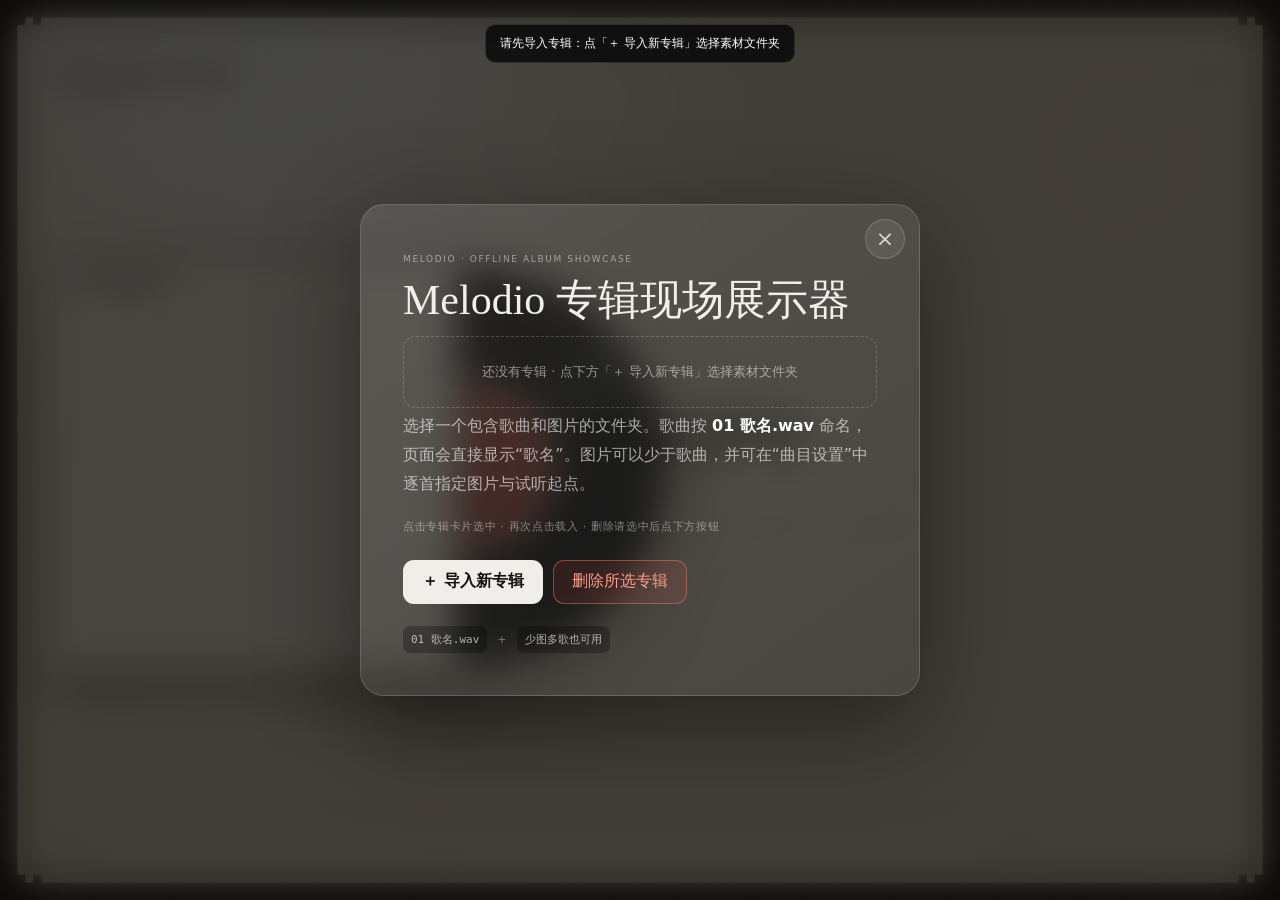
==== web/index.html @ ffae9a9b "v0.5.14: 移除曲目设置面板的[导出 album.json]按钮 WebView 无下载处理(从未接 setDownloadListener),该按钮在安卓 App 里 一直是静默无效的;且 a" ====
<!doctype html>
<html lang="zh-CN">
<head>
  <meta charset="utf-8" />
  <meta name="viewport" content="width=device-width, initial-scale=1" />
  <meta name="color-scheme" content="dark" />
  <title>Melodio · Album Showcase</title>
  <script>
    (() => {
      const params = new URLSearchParams(location.search);
      const mode = (params.get("performance") || "auto").toLowerCase();
      const android = /Android/i.test(navigator.userAgent || "");
      const enabled = mode === "1" || mode === "on" || mode === "mobile" || (mode === "auto" && android);
      document.documentElement.dataset.performance = enabled ? "mobile" : "full";
    })();
  </script>
  <link rel="stylesheet" href="styles.css" />
</head>
<body data-skin="stamp" data-clean="false">
  <main id="app" class="app" aria-live="polite">
    <canvas id="ambientCanvas" aria-hidden="true"></canvas>
    <div class="ambient-noise" aria-hidden="true"></div>
    <div class="background-image background-image-a" aria-hidden="true"></div>
    <div class="background-image background-image-b" aria-hidden="true"></div>
    <div class="background-veil" aria-hidden="true"></div>

    <section class="stage" aria-label="专辑试听舞台">
      <div class="stamp-decoration stamp-decoration-top">AIR MAIL · MUSIC ARCHIVE · 08 / 2026</div>
      <div class="stamp-decoration stamp-decoration-side">PRIVATE LISTENING COPY</div>
      <div class="film-perforation film-perforation-left" aria-hidden="true"></div>
      <div class="film-perforation film-perforation-right" aria-hidden="true"></div>
      <div class="glass-grid" aria-hidden="true"></div>
      <div id="spectrumRuler" class="spectrum-ruler" aria-hidden="true"></div>
      <div class="beat-halo" aria-hidden="true"></div>
      <div class="scan-glint" aria-hidden="true"></div>

      <header class="stage-header">
        <div class="brand-block">
          <span class="eyebrow">MELODIO · OFFLINE ALBUM SHOWCASE</span>
          <h1 id="albumTitle">UNNAMED ALBUM</h1>
          <span id="artistName" class="artist">YOUR NAME</span>
        </div>
        <div class="header-meta">
          <span id="skinName">邮票档案</span>
        </div>
      </header>

      <div class="composition">
        <div class="art-shell" id="artShell">
          <div class="vinyl-record" aria-hidden="true">
            <div class="vinyl-disc-spin">
              <div class="vinyl-grooves"></div>
              <div class="vinyl-reflection"></div>
              <div class="vinyl-label"><img id="vinylLabel" alt="" draggable="false" /></div>
              <div class="vinyl-spindle"></div>
            </div>
          </div>
          <div class="sleeve-shadow" aria-hidden="true"></div>
          <div class="art-frame art-frame-a">
            <img id="coverA" alt="当前歌曲图片" draggable="false" />
          </div>
          <div class="art-frame art-frame-b">
            <img id="coverB" alt="下一首歌曲图片" draggable="false" />
          </div>
          <div class="sleeve-edge" aria-hidden="true"></div>
          <div class="art-highlight" aria-hidden="true"></div>
          <div class="art-caption">
            <span id="archiveCode">ARCHIVE 001</span>
            <span id="imageModeText">VINYL EDITION</span>
          </div>
        </div>

        <div class="touch-album-panel" aria-label="曲目列表">
          <div class="touch-album-heading">
            <span class="touch-album-kicker">ALBUM / TRACK SELECT</span>
            <h2 id="panelAlbumTitle">錦夢痕</h2>
            <div class="touch-now-playing">
              <span id="touchNowIndex">01</span>
              <strong id="touchNowTitle">花漪</strong>
            </div>
          </div>
          <div id="trackList" class="touch-track-list" role="listbox" aria-label="点击曲目切换歌曲"></div>
          <div class="touch-hint">点按曲目播放 · 左右滑动封面切歌 · 点按封面暂停/继续</div>

          <div class="legacy-track-copy" aria-hidden="true">
            <span id="trackIndex">01</span><span id="trackTotal">/ 05</span>
            <span id="trackKicker">LISTENING FRAGMENT</span>
            <span id="trackTitle">花漪</span><span id="trackSubtitle"></span>
            <span id="nextTrackTitle">花延奏</span>
          </div>
        </div>
      </div>

      <footer class="stage-footer">
        <div class="progress-block">
          <div class="progress-track"><i id="progressFill"></i></div>
          <div class="time-row">
            <span id="currentTime">00:00</span>
            <span id="durationTime">00:00</span>
          </div>
        </div>
        <div class="footer-note" id="footerNote">PRESS → TO CHANGE TRACK</div>
      </footer>
    </section>

    <!-- 左下/右下隐形热区：点击显隐底部控制面板 -->
    <button id="dockToggleLeft" class="dock-corner dock-corner-left" type="button" aria-label="显示控制面板"></button>
    <button id="dockToggleRight" class="dock-corner dock-corner-right" type="button" aria-label="显示控制面板"></button>

    <aside class="control-dock" aria-label="控制面板">
      <div class="control-row primary-controls">
        <button id="prevBtn" type="button" title="上一首（←）">←</button>
        <button id="playBtn" class="play-button" type="button" title="播放 / 暂停（空格）">PLAY</button>
        <button id="nextBtn" type="button" title="下一首（→）">→</button>
      </div>
      <div class="control-row skin-controls" role="group" aria-label="视觉皮肤">
        <button type="button" data-set-skin="stamp" class="active">邮票档案</button>
        <button type="button" data-set-skin="film">夜航胶片</button>
        <button type="button" data-set-skin="glass">玻璃潮汐</button>
      </div>
      <div class="control-row utility-controls">
        <button id="albumOverviewBtn" type="button">专辑</button>
        <button id="loadFolderBtn" type="button">选择素材文件夹</button>
        <button id="mappingBtn" type="button">曲目设置 G</button>
        <button id="motionBtn" type="button">动效：丰富 M</button>
        <button id="cleanBtn" type="button">干净模式 H</button>
      </div>
      <div class="shortcut-help">
        <span>空格 播放</span><span>← / → 切歌</span><span>↑ / ↓ 换皮肤</span><span>G 曲目设置</span><span>M 动效强度</span><span>H 隐藏控制</span>
      </div>
    </aside>

    <section id="welcome" class="welcome-panel" aria-labelledby="welcomeTitle">
      <div class="welcome-card">
        <button id="welcomeCloseBtn" class="welcome-close" type="button" aria-label="关闭">×</button>
        <span class="welcome-eyebrow">MELODIO · OFFLINE ALBUM SHOWCASE</span>
        <h2 id="welcomeTitle">Melodio 专辑现场展示器</h2>
        <div id="albumPicker" class="album-picker"></div>
        <p>选择一个包含歌曲和图片的文件夹。歌曲按 <b>01 歌名.wav</b> 命名，页面会直接显示“歌名”。图片可以少于歌曲，并可在“曲目设置”中逐首指定图片与试听起点。</p>
        <div class="album-hint">点击专辑卡片选中 · 再次点击载入 · 删除请选中后点下方按钮</div>
        <div class="welcome-actions">
          <button id="welcomeFolderBtn" class="primary" type="button">＋ 导入新专辑</button>
          <button id="welcomeDeleteBtn" class="danger" type="button">删除所选专辑</button>
        </div>
        <div class="format-tip">
          <code>01 歌名.wav</code><span>+</span><code>少图多歌也可用</code>
        </div>
      </div>
    </section>


    <section id="mappingPanel" class="mapping-panel" aria-hidden="true" aria-labelledby="mappingTitle">
      <div class="mapping-card">
        <header class="mapping-header">
          <div>
            <span class="mapping-eyebrow">TRACK · ARTWORK · START POINT</span>
            <h2 id="mappingTitle">曲目与试听起点</h2>
            <p>歌名固定读取音频文件名：<code>01 歌名.wav</code> → <b>歌名</b>。可逐首指定图片，并拖动“试听起点”决定切歌后从哪里开始播放。</p>
          </div>
          <button id="mappingCloseBtn" class="mapping-close" type="button" aria-label="关闭映射面板">×</button>
        </header>
        <div id="mappingList" class="mapping-list"></div>
        <footer class="mapping-footer">
          <button id="autoMapBtn" type="button">按连续章节自动分配</button>
          <button id="resetStartsBtn" type="button">全部起点归零</button>
          <span>快捷键 G 打开 / 关闭</span>
        </footer>
      </div>
    </section>
    <div id="dropOverlay" class="drop-overlay" aria-hidden="true">
      <strong>放下歌曲与图片文件</strong>
      <span>网页会按文件名前缀自动配对</span>
    </div>

    <div id="toast" class="toast" role="status"></div>
    <input id="folderInput" type="file" webkitdirectory directory multiple hidden />
    <audio id="audioA" preload="auto"></audio>
    <audio id="audioB" preload="auto"></audio>
    <audio id="previewAudio" preload="metadata"></audio>
  </main>

  <script src="app.js"></script>
</body>
</html>
---- web/styles.css ----
:root {
  --energy: .16;
  --low: .12;
  --mid: .10;
  --high: .08;
  --accent: #c94f3d;
  --ink: #1f1c18;
  --muted: rgba(31, 28, 24, .58);
  --surface: #e8ddc7;
  --surface-2: #f4ecdc;
  --line: rgba(31, 28, 24, .26);
  --shadow: 0 28px 90px rgba(17, 12, 8, .34);
  --stage-pad: clamp(24px, 3.5vw, 64px);
  --ui-font: Inter, ui-sans-serif, system-ui, -apple-system, BlinkMacSystemFont, "Segoe UI", sans-serif;
  --display-font: "Times New Roman", "Songti SC", serif;
}

* { box-sizing: border-box; }
html, body { width: 100%; height: 100%; margin: 0; overflow: hidden; }
body {
  font-family: var(--ui-font);
  background: #0d0c0b;
  color: var(--ink);
  user-select: none;
}
button, input { font: inherit; }
button { -webkit-tap-highlight-color: transparent; }

.app {
  position: relative;
  width: 100vw;
  height: 100vh;
  min-width: 820px;
  min-height: 540px;
  overflow: hidden;
  isolation: isolate;
}

#ambientCanvas,
.background-image,
.background-veil,
.ambient-noise {
  position: absolute;
  inset: 0;
  width: 100%;
  height: 100%;
}
#ambientCanvas { z-index: -2; opacity: .72; }
.background-image {
  z-index: -5;
  background-position: center;
  background-size: cover;
  filter: blur(54px) saturate(.72);
  transform: scale(1.16);
  opacity: .4;
  transition: opacity 850ms ease, transform 7s ease;
}
.background-image-b { opacity: 0; }
.background-image.is-active { opacity: .42; transform: scale(1.11); }
.background-veil { z-index: -3; background: rgba(17, 12, 8, .56); }
.ambient-noise {
  z-index: 20;
  pointer-events: none;
  opacity: .055;
  mix-blend-mode: multiply;
  background-image: url("data:image/svg+xml,%3Csvg viewBox='0 0 180 180' xmlns='http://www.w3.org/2000/svg'%3E%3Cfilter id='n'%3E%3CfeTurbulence type='fractalNoise' baseFrequency='.9' numOctaves='4' stitchTiles='stitch'/%3E%3C/filter%3E%3Crect width='100%25' height='100%25' filter='url(%23n)' opacity='.8'/%3E%3C/svg%3E");
}

.stage {
  position: absolute;
  inset: clamp(16px, 2vw, 30px);
  display: grid;
  grid-template-rows: auto 1fr auto;
  padding: var(--stage-pad);
  overflow: hidden;
  box-shadow: var(--shadow);
  transition: background 600ms ease, color 600ms ease, border 600ms ease, clip-path 600ms ease;
}
.stage::before,
.stage::after {
  content: "";
  position: absolute;
  pointer-events: none;
}

.stage-header,
.stage-footer,
.composition { position: relative; z-index: 4; }
.stage-header {
  display: flex;
  align-items: flex-start;
  justify-content: space-between;
  gap: 24px;
}
.brand-block { display: grid; gap: 4px; }
.eyebrow,
.artist,
.header-meta,
.track-label,
.track-kicker,
.next-track-preview span,
.art-caption,
.footer-note {
  text-transform: uppercase;
  letter-spacing: .16em;
}
.eyebrow { font-size: 10px; opacity: .58; }
.brand-block h1 {
  margin: 0;
  font: 600 clamp(22px, 2.5vw, 40px)/1 var(--display-font);
  letter-spacing: -.02em;
}
.artist { font-size: 10px; opacity: .66; }
.header-meta {
  display: flex;
  gap: 18px;
  align-items: center;
  font-size: 10px;
  opacity: .7;
}

.composition {
  min-height: 0;
  display: grid;
  grid-template-columns: minmax(380px, 1.1fr) minmax(300px, .9fr);
  align-items: center;
  gap: clamp(36px, 5vw, 88px);
  padding: clamp(24px, 4vh, 56px) 0;
}

.art-shell {
  position: relative;
  width: min(56vh, 44vw);
  max-width: 720px;
  aspect-ratio: 1 / 1;
  justify-self: center;
  perspective: 1200px;
}
.art-frame {
  position: absolute;
  inset: 0;
  overflow: hidden;
  will-change: transform, opacity, filter;
  transform-origin: center;
}
.art-frame img {
  width: 100%;
  height: 100%;
  display: block;
  object-fit: cover;
  transform: scale(calc(1.02 + var(--low) * .055));
  transition: transform 7s cubic-bezier(.2,.7,.2,1), filter 800ms ease;
}
.art-frame-b { opacity: 0; pointer-events: none; }
.art-frame-a { opacity: 1; }
.art-highlight {
  position: absolute;
  inset: -3%;
  pointer-events: none;
  opacity: calc(.08 + var(--high) * .35);
}
.art-caption {
  position: absolute;
  left: 0;
  right: 0;
  bottom: -28px;
  display: flex;
  justify-content: space-between;
  font-size: 9px;
  opacity: .58;
}

.track-copy {
  align-self: center;
  display: grid;
  gap: clamp(20px, 3vh, 40px);
  max-width: 620px;
}
.track-index-wrap {
  display: flex;
  align-items: baseline;
  gap: 8px;
}
.track-label { font-size: 10px; opacity: .55; }
.track-index-wrap strong {
  font: 400 clamp(60px, 7vw, 118px)/.8 var(--display-font);
  letter-spacing: -.07em;
}
.track-index-wrap > span:last-child { font-size: 13px; opacity: .4; }
.track-text-stack { display: grid; gap: 12px; }
.track-kicker { font-size: 10px; opacity: .5; }
.track-copy h2 {
  margin: 0;
  max-width: 12ch;
  font: 500 clamp(34px, 4.6vw, 76px)/.94 var(--display-font);
  letter-spacing: -.045em;
  text-wrap: balance;
}
.track-copy p {
  margin: 0;
  max-width: 42ch;
  font-size: clamp(12px, 1.15vw, 17px);
  line-height: 1.75;
  opacity: .62;
}
.next-track-preview {
  display: grid;
  gap: 7px;
  padding-top: 18px;
  border-top: 1px solid var(--line);
}
.next-track-preview span { font-size: 9px; opacity: .45; }
.next-track-preview strong { font-size: 12px; letter-spacing: .04em; font-weight: 500; opacity: .75; }

.stage-footer {
  display: grid;
  grid-template-columns: minmax(240px, 1fr) auto;
  align-items: end;
  gap: 28px;
}
.progress-track {
  position: relative;
  /* 全局 box-sizing 是 border-box，这里必须改回 content-box，
     否则 height 1px + padding 26px 会把内容区压成 0，轨道和进度线都不渲染 */
  box-sizing: content-box;
  height: 1px; /* v0.5.8 加粗到 3px，现还原为最初 1px 细线（观感） */
  background: var(--track, rgba(255,255,255,.22));
  overflow: visible;
  /* 触摸/点击热区保持 27px(上下各 13px)，只影响交互不影响观感 */
  padding: 13px 0;
  margin: -13px 0;
  background-clip: content-box;
  touch-action: none;
  cursor: pointer;
}
.progress-track i {
  position: relative;
  display: block;
  width: 0;
  height: 100%;
  background: var(--accent);
  transition: width 120ms linear;
}
.progress-track i::after {
  content: "";
  position: absolute;
  right: -5px;
  top: 50%;
  transform: translateY(-50%);
  width: 11px;
  height: 11px;
  border-radius: 50%;
  background: var(--accent);
  box-shadow: 0 0 0 2px rgba(0,0,0,.4), 0 0 12px rgba(0,0,0,.45);
  /* 末端指针默认隐藏，仅按下/拖动进度条时显示 */
  opacity: 0;
  transition: opacity 150ms ease;
}
.progress-track.is-scrubbing i::after { opacity: 1; }
.progress-track.is-scrubbing i { transition: none; }
.time-row {
  display: flex;
  justify-content: space-between;
  margin-top: 8px;
  font: 11px/1 ui-monospace, SFMono-Regular, Consolas, monospace;
  opacity: .72;
}
.footer-note { font-size: 9px; opacity: .48; }

.stamp-decoration,
.film-perforation,
.glass-grid { display: none; }

/* ─────────────────────────────────────────────
   SKIN 01 · 邮票档案
   ───────────────────────────────────────────── */
body[data-skin="stamp"] {
  --accent: #b94a39;
  --ink: #252019;
  --muted: rgba(37,32,25,.58);
  --surface: #dfd1b8;
  --surface-2: #f1e8d7;
  --line: rgba(37,32,25,.25);
  --track: rgba(60,45,25,.32);
  --display-font: Georgia, "Songti SC", "Times New Roman", serif;
}
body[data-skin="stamp"] .stage {
  background:
    linear-gradient(90deg, rgba(74,55,34,.035) 1px, transparent 1px),
    linear-gradient(rgba(74,55,34,.035) 1px, transparent 1px),
    radial-gradient(circle at 20% 0%, rgba(255,255,255,.7), transparent 40%),
    var(--surface);
  background-size: 22px 22px, 22px 22px, auto, auto;
  border: 1px solid rgba(68,53,33,.24);
  clip-path: polygon(0 8px, 8px 8px, 8px 0, 16px 0, 16px 8px, 24px 8px, 24px 0, calc(100% - 24px) 0, calc(100% - 24px) 8px, calc(100% - 16px) 8px, calc(100% - 16px) 0, calc(100% - 8px) 0, calc(100% - 8px) 8px, 100% 8px, 100% calc(100% - 8px), calc(100% - 8px) calc(100% - 8px), calc(100% - 8px) 100%, calc(100% - 16px) 100%, calc(100% - 16px) calc(100% - 8px), calc(100% - 24px) calc(100% - 8px), calc(100% - 24px) 100%, 24px 100%, 24px calc(100% - 8px), 16px calc(100% - 8px), 16px 100%, 8px 100%, 8px calc(100% - 8px), 0 calc(100% - 8px));
}
body[data-skin="stamp"] .stage::before {
  inset: 18px;
  border: 1px solid rgba(37,32,25,.18);
}
body[data-skin="stamp"] .stage::after {
  width: 88px;
  height: 88px;
  right: 8%;
  top: 10%;
  border: 2px solid rgba(185,74,57,.5);
  border-radius: 50%;
  box-shadow: 0 0 0 7px var(--surface), 0 0 0 9px rgba(185,74,57,.24);
  opacity: .7;
  transform: rotate(-11deg);
}
body[data-skin="stamp"] .stamp-decoration { display: block; position: absolute; z-index: 3; font-size: 8px; letter-spacing: .2em; opacity: .36; }
body[data-skin="stamp"] .stamp-decoration-top { top: 29px; left: 50%; transform: translateX(-50%); }
body[data-skin="stamp"] .stamp-decoration-side { right: 25px; top: 50%; writing-mode: vertical-rl; transform: translateY(-50%); }
body[data-skin="stamp"] .art-shell { transform: rotate(-1.2deg); }
body[data-skin="stamp"] .art-frame {
  padding: clamp(12px, 1.2vw, 22px);
  background: var(--surface-2);
  box-shadow: 0 18px 48px rgba(51,39,25,.22), inset 0 0 0 1px rgba(37,32,25,.15);
}
body[data-skin="stamp"] .art-frame::before {
  content: "";
  position: absolute;
  inset: 6px;
  border: 1px dashed rgba(37,32,25,.25);
  pointer-events: none;
}
body[data-skin="stamp"] .art-highlight {
  background: linear-gradient(120deg, transparent 30%, rgba(255,255,255,.35) 50%, transparent 72%);
  transform: translateX(calc(-55% + var(--high) * 24%));
}
body[data-skin="stamp"] .track-index-wrap strong { color: var(--accent); }
body[data-skin="stamp"] .track-copy h2 { text-shadow: 0 1px 0 rgba(255,255,255,.45); }
body[data-skin="stamp"] .background-veil { background: rgba(31,23,15,.62); }

/* ─────────────────────────────────────────────
   SKIN 02 · 夜航胶片
   ───────────────────────────────────────────── */
body[data-skin="film"] {
  --accent: #f2b36b;
  --ink: #f4efe7;
  --muted: rgba(244,239,231,.58);
  --surface: #11100f;
  --surface-2: #191715;
  --line: rgba(244,239,231,.2);
  --track: rgba(255,255,255,.28);
  --display-font: "Arial Narrow", "Helvetica Neue", Arial, sans-serif;
}
body[data-skin="film"] .stage {
  background:
    radial-gradient(circle at 18% 22%, rgba(240,149,73,.10), transparent 30%),
    radial-gradient(circle at 85% 80%, rgba(92,119,153,.10), transparent 35%),
    #0e0d0c;
  border: 1px solid rgba(255,255,255,.12);
}
body[data-skin="film"] .stage::before {
  inset: 0;
  background: linear-gradient(90deg, rgba(255,152,70,.08), transparent 16%, transparent 84%, rgba(88,125,170,.08));
  mix-blend-mode: screen;
}
body[data-skin="film"] .stage::after {
  inset: 14px;
  border: 1px solid rgba(255,255,255,.07);
}
body[data-skin="film"] .film-perforation { display: block; position: absolute; top: 0; bottom: 0; width: 22px; opacity: .28; z-index: 2; background: radial-gradient(ellipse 7px 11px at center, transparent 45%, rgba(255,255,255,.65) 48%, rgba(255,255,255,.65) 68%, transparent 71%) center top / 22px 38px repeat-y; }
body[data-skin="film"] .film-perforation-left { left: 8px; }
body[data-skin="film"] .film-perforation-right { right: 8px; }
body[data-skin="film"] .composition { grid-template-columns: minmax(420px, 1.25fr) minmax(280px, .75fr); }
body[data-skin="film"] .art-shell { width: min(62vh, 51vw); aspect-ratio: 4 / 3; }
body[data-skin="film"] .art-frame {
  background: #090909;
  padding: 9px;
  border: 1px solid rgba(255,255,255,.16);
  box-shadow: 0 28px 110px rgba(0,0,0,.65);
}
body[data-skin="film"] .art-frame::after {
  content: "";
  position: absolute;
  inset: 9px;
  box-shadow: inset 0 0 80px rgba(0,0,0,.5);
  pointer-events: none;
}
body[data-skin="film"] .art-frame img { filter: contrast(1.04) saturate(.78) sepia(.08); }
body[data-skin="film"] .art-highlight {
  background: radial-gradient(circle at calc(15% + var(--mid) * 40%) 20%, rgba(255,189,110,.28), transparent 28%);
  mix-blend-mode: screen;
}
body[data-skin="film"] .brand-block h1,
body[data-skin="film"] .track-copy h2 { text-transform: uppercase; font-weight: 700; letter-spacing: -.055em; }
body[data-skin="film"] .track-copy h2 { max-width: 9ch; }
body[data-skin="film"] .track-index-wrap strong { color: transparent; -webkit-text-stroke: 1px rgba(244,239,231,.55); }
body[data-skin="film"] .track-kicker { color: var(--accent); opacity: .9; }
body[data-skin="film"] .background-image { filter: blur(72px) saturate(.7) brightness(.45); opacity: .32; }
body[data-skin="film"] .background-veil { background: rgba(0,0,0,.68); }
body[data-skin="film"] .ambient-noise { mix-blend-mode: screen; opacity: .075; }

/* ─────────────────────────────────────────────
   SKIN 03 · 玻璃潮汐
   ───────────────────────────────────────────── */
body[data-skin="glass"] {
  --accent: #bce7df;
  --ink: #edf6f6;
  --muted: rgba(237,246,246,.58);
  --surface: #101820;
  --surface-2: rgba(255,255,255,.08);
  --line: rgba(220,245,245,.18);
  --track: rgba(220,245,245,.28);
  --display-font: "Helvetica Neue", "PingFang SC", Arial, sans-serif;
}
body[data-skin="glass"] .stage {
  background:
    radial-gradient(circle at 18% 12%, rgba(95,196,191,.16), transparent 33%),
    radial-gradient(circle at 78% 85%, rgba(129,98,190,.18), transparent 34%),
    linear-gradient(135deg, rgba(11,21,29,.90), rgba(15,19,35,.86));
  border: 1px solid rgba(220,245,245,.16);
  border-radius: 26px;
  backdrop-filter: blur(26px) saturate(1.2);
}
body[data-skin="glass"] .stage::before {
  inset: 0;
  border-radius: 26px;
  background: linear-gradient(135deg, rgba(255,255,255,.15), transparent 21%, transparent 70%, rgba(173,131,255,.08));
  mask: linear-gradient(#000, transparent 45%);
}
body[data-skin="glass"] .stage::after {
  width: 43vw;
  height: 43vw;
  left: -14vw;
  bottom: -28vw;
  border: 1px solid rgba(188,231,223,.14);
  border-radius: 50%;
  box-shadow: 0 0 0 5vw rgba(188,231,223,.025), 0 0 0 10vw rgba(188,231,223,.018), 0 0 0 15vw rgba(188,231,223,.012);
  transform: scale(calc(1 + var(--low) * .08));
}
body[data-skin="glass"] .glass-grid {
  display: block;
  position: absolute;
  inset: 0;
  z-index: 1;
  opacity: .2;
  background-image: linear-gradient(rgba(220,245,245,.08) 1px, transparent 1px), linear-gradient(90deg, rgba(220,245,245,.08) 1px, transparent 1px);
  background-size: 54px 54px;
  mask-image: radial-gradient(circle at 60% 50%, #000, transparent 75%);
}
body[data-skin="glass"] .composition { grid-template-columns: minmax(360px, .95fr) minmax(360px, 1.05fr); }
body[data-skin="glass"] .art-shell { width: min(54vh, 41vw); }
body[data-skin="glass"] .art-frame {
  border-radius: 30px;
  padding: 12px;
  background: rgba(255,255,255,.075);
  border: 1px solid rgba(255,255,255,.18);
  box-shadow: 0 34px 120px rgba(0,0,0,.38), inset 0 1px 0 rgba(255,255,255,.18);
  backdrop-filter: blur(18px);
  transform: rotateY(-4deg) rotateX(2deg);
}
body[data-skin="glass"] .art-frame img { border-radius: 22px; filter: saturate(.92) contrast(1.02); }
body[data-skin="glass"] .art-highlight {
  border-radius: 30px;
  background: linear-gradient(120deg, transparent 26%, rgba(255,255,255,.18) 43%, transparent 58%), radial-gradient(circle at 20% 20%, rgba(108,227,212,.22), transparent 34%);
  transform: translateX(calc(-35% + var(--high) * 30%));
  mix-blend-mode: screen;
}
body[data-skin="glass"] .track-index-wrap strong { font-weight: 200; color: var(--accent); }
body[data-skin="glass"] .track-copy h2 { font-weight: 220; max-width: 11ch; }
body[data-skin="glass"] .track-kicker { color: var(--accent); opacity: .76; }
body[data-skin="glass"] .background-image { filter: blur(62px) saturate(1.25) brightness(.62); opacity: .54; }
body[data-skin="glass"] .background-veil { background: linear-gradient(130deg, rgba(3,13,17,.68), rgba(10,8,26,.58)); }
body[data-skin="glass"] .ambient-noise { opacity: .03; mix-blend-mode: screen; }

/* Track transitions */
body.is-transitioning .art-frame-a { animation: artOut 780ms cubic-bezier(.4,0,.2,1) forwards; }
body.is-transitioning .art-frame-b { animation: artIn 780ms cubic-bezier(.2,.7,.15,1) forwards; }
body.is-transitioning .track-copy { animation: copySwap 780ms ease both; }
body[data-skin="stamp"].is-transitioning .art-frame-a { animation-name: stampOut; }
body[data-skin="stamp"].is-transitioning .art-frame-b { animation-name: stampIn; }
body[data-skin="film"].is-transitioning .art-frame-a { animation-name: filmOut; }
body[data-skin="film"].is-transitioning .art-frame-b { animation-name: filmIn; }
body[data-skin="glass"].is-transitioning .art-frame-a { animation-name: glassOut; }
body[data-skin="glass"].is-transitioning .art-frame-b { animation-name: glassIn; }

@keyframes artOut { to { opacity: 0; transform: scale(.96); filter: blur(12px); } }
@keyframes artIn { from { opacity: 0; transform: scale(1.08); filter: blur(14px); } to { opacity: 1; transform: scale(1); filter: blur(0); } }
@keyframes copySwap { 0%,100% { transform: translateY(0); opacity: 1; } 42% { transform: translateY(-12px); opacity: 0; } 55% { transform: translateY(14px); opacity: 0; } }
@keyframes stampOut { to { opacity: 0; transform: translate(-5%, 3%) rotate(-3deg) scale(.94); filter: sepia(.35) blur(5px); } }
@keyframes stampIn { from { opacity: 0; transform: translate(7%, -5%) rotate(3deg) scale(1.05); filter: sepia(.45) blur(4px); } to { opacity: 1; transform: none; filter: none; } }
@keyframes filmOut { 45% { opacity: 1; filter: brightness(1.9) contrast(.7); } to { opacity: 0; transform: translateX(-5%) scale(1.04); filter: brightness(.2) blur(8px); } }
@keyframes filmIn { from { opacity: 0; transform: translateX(5%) scale(1.06); filter: brightness(2.2) blur(7px); } to { opacity: 1; transform: none; filter: none; } }
@keyframes glassOut { to { opacity: 0; transform: rotateY(10deg) translateX(-5%) scale(.92); filter: blur(13px); } }
@keyframes glassIn { from { opacity: 0; transform: rotateY(-12deg) translateX(8%) scale(1.08); filter: blur(16px); } to { opacity: 1; transform: rotateY(-4deg) rotateX(2deg); filter: none; } }

/* Control UI */
.control-dock {
  position: absolute;
  z-index: 50;
  left: 50%;
  bottom: 18px;
  transform: translateX(-50%);
  width: min(950px, calc(100vw - 50px));
  padding: 12px 14px 10px;
  display: flex;
  flex-direction: column;
  align-items: center;
  gap: 8px;
  color: #f4f4f2;
  background: rgba(10,10,10,.78);
  border: 1px solid rgba(255,255,255,.13);
  border-radius: 18px;
  box-shadow: 0 18px 60px rgba(0,0,0,.38);
  backdrop-filter: blur(24px) saturate(1.2);
  transition: opacity 260ms ease, transform 260ms ease;
}
.control-row { display: flex; align-items: center; justify-content: center; gap: 6px; }
.control-dock button {
  min-height: 34px;
  border: 1px solid rgba(255,255,255,.12);
  border-radius: 9px;
  padding: 0 12px;
  color: rgba(255,255,255,.74);
  background: rgba(255,255,255,.055);
  cursor: pointer;
  transition: 180ms ease;
}
.control-dock button:hover { color: #fff; background: rgba(255,255,255,.12); transform: translateY(-1px); }
.control-dock button:active { transform: translateY(0) scale(.97); }
.primary-controls .play-button { min-width: 78px; color: #111; background: #f2f0ea; border-color: transparent; font-weight: 700; }
.skin-controls { justify-self: center; }
.skin-controls button.active { color: #fff; background: rgba(255,255,255,.15); box-shadow: inset 0 0 0 1px rgba(255,255,255,.12); }
.utility-controls { justify-self: end; }
.shortcut-help { grid-column: 1 / -1; display: flex; justify-content: center; gap: 22px; font-size: 9px; letter-spacing: .08em; color: rgba(255,255,255,.42); }

body[data-clean="true"] .control-dock {
  opacity: 0;
  pointer-events: none;
  transform: translate(-50%, 18px);
}
body[data-clean="true"] { cursor: none; }
body[data-clean="true"] .stage { inset: 0; border-radius: 0; }
body[data-clean="true"] .stage-footer { padding-bottom: 0; }

/* Welcome & drop */
.welcome-panel,
.drop-overlay {
  position: absolute;
  inset: 0;
  z-index: 80;
  display: grid;
  place-items: center;
  background: rgba(6,7,8,.72);
  backdrop-filter: blur(18px);
  transition: opacity 320ms ease, visibility 320ms ease;
}
.welcome-panel.is-hidden { opacity: 0; visibility: hidden; pointer-events: none; }
.welcome-card {
  width: min(560px, calc(100vw - 48px));
  padding: 42px;
  color: #efefec;
  background: linear-gradient(145deg, rgba(255,255,255,.1), rgba(255,255,255,.045));
  border: 1px solid rgba(255,255,255,.15);
  border-radius: 24px;
  box-shadow: 0 28px 100px rgba(0,0,0,.45);
}
.welcome-eyebrow { font-size: 9px; letter-spacing: .18em; color: rgba(255,255,255,.48); }
.welcome-card h2 { margin: 12px 0 14px; font: 500 42px/1.05 var(--display-font); }
.welcome-card p { margin: 0; line-height: 1.8; color: rgba(255,255,255,.62); }
.welcome-card b { color: #fff; }
.welcome-actions { display: flex; gap: 10px; margin-top: 26px; }
.welcome-actions button {
  min-height: 44px;
  padding: 0 18px;
  border-radius: 11px;
  border: 1px solid rgba(255,255,255,.15);
  color: #fff;
  background: rgba(255,255,255,.08);
  cursor: pointer;
}
.welcome-actions button.primary { color: #121212; background: #f0eee8; border-color: transparent; font-weight: 700; }
.welcome-actions button.danger {
  color: #ff9b88;
  border-color: rgba(255,120,100,.45);
  background: rgba(255,90,70,.1);
}
.welcome-actions button.danger:hover:not(:disabled) { background: rgba(255,90,70,.2); }
.welcome-actions button:disabled { opacity: .4; cursor: default; }
.format-tip { margin-top: 22px; display: flex; gap: 10px; align-items: center; color: rgba(255,255,255,.4); font-size: 11px; }
.format-tip code { padding: 6px 8px; border-radius: 7px; background: rgba(0,0,0,.28); color: rgba(255,255,255,.65); }
.drop-overlay { opacity: 0; visibility: hidden; pointer-events: none; color: white; text-align: center; }
.drop-overlay.is-visible { opacity: 1; visibility: visible; }
.drop-overlay strong { font-size: 32px; }
.drop-overlay span { margin-top: 10px; opacity: .6; }

.toast {
  position: absolute;
  z-index: 100;
  top: 24px;
  left: 50%;
  transform: translate(-50%, -14px);
  padding: 10px 14px;
  color: #fff;
  background: rgba(7,7,8,.82);
  border: 1px solid rgba(255,255,255,.13);
  border-radius: 10px;
  font-size: 12px;
  opacity: 0;
  pointer-events: none;
  transition: 220ms ease;
}
.toast.is-visible { opacity: 1; transform: translate(-50%, 0); }

@media (max-width: 1100px) {
  .control-dock { grid-template-columns: auto 1fr; }
  .shortcut-help { display: none; }
  .composition { gap: 34px; }
  .track-copy h2 { font-size: clamp(32px, 4.4vw, 58px); }
}

@media (max-aspect-ratio: 4/3) {
  .app { min-width: 650px; }
  .composition { grid-template-columns: 1fr 1fr; }
  .art-shell { width: min(48vh, 47vw); }
  body[data-skin="film"] .art-shell { width: min(48vh, 48vw); }
}

/* ─────────────────────────────────────────────
   V1.1 · Audio-reactive performance layer
   ───────────────────────────────────────────── */
:root {
  --impact: 0;
  --flux: 0;
  --motion: 1;
  --track-hue: 0deg;
}

#ambientCanvas {
  z-index: 2;
  opacity: calc(.34 + var(--energy) * .34);
  pointer-events: none;
  mix-blend-mode: normal;
}

.stage-header,
.stage-footer,
.composition { z-index: 5; }

.background-image {
  transform:
    translate3d(calc((var(--mid) - .12) * 18px), calc((var(--high) - .08) * -14px), 0)
    scale(calc(1.105 + var(--low) * .16));
  filter: blur(calc(54px - var(--impact) * 7px)) saturate(calc(.72 + var(--mid) * .62)) hue-rotate(var(--track-hue));
  transition: opacity 850ms ease;
}
.background-image.is-active { transform: translate3d(0,0,0) scale(calc(1.08 + var(--low) * .17)); }

.art-shell {
  transform:
    translate3d(calc(var(--mid) * 7px), calc(var(--energy) * -9px), 0)
    rotate(calc((var(--high) - .1) * .7deg));
  transition: transform 120ms linear;
}
.art-shell::before,
.art-shell::after {
  content: "";
  position: absolute;
  pointer-events: none;
  z-index: -1;
  border-radius: 50%;
}
.art-shell::before {
  inset: -8%;
  border: 1px solid color-mix(in srgb, var(--accent) calc(14% + var(--mid) * 22%), transparent);
  transform: scale(calc(.94 + var(--low) * .16)) rotate(calc(var(--high) * 9deg));
  opacity: calc(.18 + var(--energy) * .24);
}
.art-shell::after {
  inset: -16%;
  border: 1px dashed color-mix(in srgb, var(--accent) calc(10% + var(--high) * 18%), transparent);
  transform: scale(calc(.9 + var(--impact) * .2)) rotate(calc(var(--mid) * -14deg));
  opacity: calc(.08 + var(--flux) * .28);
}

.art-frame img {
  --img-x: 0%;
  --img-y: 0%;
  --img-scale: 1.035;
  --img-rotate: 0deg;
  transform:
    translate3d(
      calc(var(--img-x) + var(--mid) * 1.6%),
      calc(var(--img-y) - var(--energy) * 1.2%),
      0
    )
    scale(calc(var(--img-scale) + var(--low) * .075 + var(--impact) * .018))
    rotate(calc(var(--img-rotate) + var(--high) * .35deg));
  filter:
    saturate(calc(.91 + var(--mid) * .34))
    contrast(calc(1.01 + var(--impact) * .08))
    brightness(calc(.98 + var(--energy) * .08));
  transition: object-position 900ms ease, filter 120ms linear;
  will-change: transform, filter;
}

.track-copy {
  transform: translate3d(calc(var(--mid) * 5px), calc(var(--energy) * -3px), 0);
  transition: transform 120ms linear;
}
.track-copy h2 {
  text-shadow: 0 calc(var(--impact) * 5px) calc(10px + var(--impact) * 20px) color-mix(in srgb, var(--accent) 28%, transparent);
  transform: scale(calc(1 + var(--impact) * .012));
  transform-origin: left center;
}
.track-index-wrap strong {
  transform: translateY(calc(var(--low) * -5px));
  filter: drop-shadow(0 0 calc(var(--impact) * 20px) color-mix(in srgb, var(--accent) 42%, transparent));
}
.progress-track i {
  box-shadow: 0 0 calc(4px + var(--high) * 18px) color-mix(in srgb, var(--accent) 72%, transparent);
}

.spectrum-ruler {
  position: absolute;
  z-index: 3;
  pointer-events: none;
  display: grid;
  grid-template-columns: repeat(48, minmax(1px, 1fr));
  align-items: end;
  gap: clamp(2px, .25vw, 6px);
  height: clamp(56px, 10vh, 112px);
  opacity: calc(.4 + var(--energy) * .42);
  mask-image: linear-gradient(90deg, transparent, #000 8%, #000 92%, transparent);
}
.spectrum-ruler i {
  display: block;
  width: 100%;
  height: 100%;
  min-width: 1px;
  transform: scaleY(.05);
  transform-origin: bottom;
  transition: transform 55ms linear, opacity 70ms linear;
}
.beat-halo,
.scan-glint {
  position: absolute;
  z-index: 3;
  pointer-events: none;
}
.beat-halo {
  width: min(48vw, 720px);
  aspect-ratio: 1;
  left: -12vw;
  bottom: -27vw;
  border-radius: 50%;
  border: 1px solid color-mix(in srgb, var(--accent) 38%, transparent);
  box-shadow:
    0 0 0 calc(3vw + var(--low) * 2vw) color-mix(in srgb, var(--accent) 5%, transparent),
    0 0 calc(80px + var(--impact) * 150px) color-mix(in srgb, var(--accent) 12%, transparent);
  transform: scale(calc(.84 + var(--low) * .28 + var(--impact) * .08));
  opacity: calc(.14 + var(--energy) * .23);
}
.scan-glint {
  inset: -20%;
  background: linear-gradient(112deg, transparent 38%, color-mix(in srgb, var(--accent) 22%, transparent) 49%, transparent 57%);
  transform: translateX(calc(-48% + var(--high) * 74%));
  opacity: calc(.04 + var(--flux) * .22);
  mix-blend-mode: screen;
}

body[data-skin="stamp"] #ambientCanvas { mix-blend-mode: multiply; opacity: calc(.3 + var(--energy) * .28); }
body[data-skin="stamp"] .spectrum-ruler {
  left: 7%;
  right: 7%;
  bottom: 10%;
  height: clamp(48px, 8vh, 86px);
  transform: rotate(-.7deg);
  opacity: calc(.22 + var(--energy) * .36);
}
body[data-skin="stamp"] .spectrum-ruler i {
  background: repeating-linear-gradient(to top, rgba(63,44,31,.76) 0 1px, transparent 1px 4px);
  border-top: 1px solid rgba(185,74,57,.5);
}
body[data-skin="stamp"] .art-shell {
  transform: translate3d(calc(var(--mid) * 6px), calc(var(--energy) * -8px), 0) rotate(calc(-1.2deg + var(--high) * .8deg));
}
body[data-skin="stamp"] .stamp-decoration-top {
  transform: translateX(-50%) translateY(calc(var(--high) * 4px));
  letter-spacing: calc(.2em + var(--mid) * .05em);
}

body[data-skin="film"] #ambientCanvas { mix-blend-mode: screen; opacity: calc(.42 + var(--energy) * .34); }
body[data-skin="film"] .spectrum-ruler {
  left: 4%;
  right: 4%;
  bottom: 9%;
  height: clamp(72px, 14vh, 150px);
  opacity: calc(.3 + var(--energy) * .48);
  gap: clamp(1px, .18vw, 4px);
}
body[data-skin="film"] .spectrum-ruler i {
  background: linear-gradient(to top, rgba(242,179,107,.1), rgba(242,179,107,.86));
  box-shadow: 0 0 calc(2px + var(--high) * 8px) rgba(242,179,107,.45);
}
body[data-skin="film"] .stage {
  filter: brightness(calc(.96 + var(--impact) * .08));
}
body[data-skin="film"] .art-frame {
  transform: translate3d(calc(var(--mid) * -4px), calc(var(--energy) * -5px), 0) rotate(calc(var(--high) * -.35deg));
}
body[data-skin="film"] .film-perforation {
  background-position-y: calc(var(--energy) * 34px);
  filter: brightness(calc(.8 + var(--high) * .8));
}
body[data-skin="film"] .scan-glint { opacity: calc(.06 + var(--flux) * .34 + var(--impact) * .1); }

body[data-skin="glass"] #ambientCanvas { mix-blend-mode: screen; opacity: calc(.48 + var(--energy) * .32); }
body[data-skin="glass"] .spectrum-ruler {
  width: min(38vw, 640px);
  right: 5%;
  bottom: 15%;
  height: clamp(90px, 17vh, 190px);
  transform: skewX(-8deg) perspective(600px) rotateX(12deg);
  opacity: calc(.26 + var(--energy) * .48);
}
body[data-skin="glass"] .spectrum-ruler i {
  border-radius: 999px 999px 0 0;
  background: linear-gradient(to top, rgba(188,231,223,.04), rgba(188,231,223,.88));
  box-shadow: 0 0 calc(3px + var(--high) * 12px) rgba(188,231,223,.38);
}
body[data-skin="glass"] .glass-grid {
  background-position: calc(var(--mid) * 18px) calc(var(--energy) * -14px);
  background-size: calc(54px + var(--low) * 12px) calc(54px + var(--low) * 12px);
  opacity: calc(.14 + var(--high) * .22);
}
body[data-skin="glass"] .art-frame {
  transform:
    rotateY(calc(-4deg + var(--mid) * 5deg))
    rotateX(calc(2deg + var(--energy) * 2deg))
    translateY(calc(var(--low) * -6px));
}
body[data-skin="glass"] .beat-halo {
  left: -8vw;
  bottom: -20vw;
  opacity: calc(.2 + var(--energy) * .32);
}

body.is-shared-art-transition .art-frame-a { animation-duration: 650ms; }
body.is-shared-art-transition .art-frame-b { animation-duration: 650ms; }
body[data-skin="stamp"].is-shared-art-transition .art-frame-a { animation-name: sharedStampOut; }
body[data-skin="stamp"].is-shared-art-transition .art-frame-b { animation-name: sharedStampIn; }
body[data-skin="film"].is-shared-art-transition .art-frame-a { animation-name: sharedFilmOut; }
body[data-skin="film"].is-shared-art-transition .art-frame-b { animation-name: sharedFilmIn; }
body[data-skin="glass"].is-shared-art-transition .art-frame-a { animation-name: sharedGlassOut; }
body[data-skin="glass"].is-shared-art-transition .art-frame-b { animation-name: sharedGlassIn; }

@keyframes sharedStampOut {
  0% { opacity: 1; filter: none; }
  58% { opacity: .16; transform: scale(.98) rotate(-1.8deg); filter: sepia(.4) contrast(1.2); }
  100% { opacity: 0; transform: scale(.96) rotate(-2.2deg); }
}
@keyframes sharedStampIn {
  0% { opacity: 0; transform: scale(1.13) rotate(1.1deg); filter: sepia(.35) blur(3px); }
  52% { opacity: .18; }
  100% { opacity: 1; transform: none; filter: none; }
}
@keyframes sharedFilmOut {
  0% { opacity: 1; filter: none; }
  42% { opacity: 1; filter: brightness(2.35) contrast(.62); }
  100% { opacity: 0; transform: scale(1.07); filter: brightness(.2) blur(4px); }
}
@keyframes sharedFilmIn {
  0% { opacity: 0; transform: scale(1.18); filter: brightness(2.5) blur(5px); }
  55% { opacity: .35; }
  100% { opacity: 1; transform: none; filter: none; }
}
@keyframes sharedGlassOut {
  to { opacity: 0; transform: translateX(-4%) rotateY(13deg) scale(.94); filter: blur(12px) saturate(1.4); }
}
@keyframes sharedGlassIn {
  from { opacity: 0; transform: translateX(7%) rotateY(-15deg) scale(1.12); filter: blur(15px) hue-rotate(18deg); }
  to { opacity: 1; transform: rotateY(-4deg) rotateX(2deg); filter: none; }
}

@media (prefers-reduced-motion: reduce) {
  .spectrum-ruler i { transition: none; }
}

/* Control panel stays readable after adding motion controls. */
.control-dock {
  width: min(1280px, calc(100vw - 36px));
  grid-template-columns: auto auto 1fr;
}
.control-dock button,
.skin-controls button,
.utility-controls button { white-space: nowrap; }
.utility-controls { justify-self: end; flex-wrap: nowrap; }
.spectrum-ruler::before {
  content: "LIVE FFT · 48 LOG BANDS";
  position: absolute;
  top: -17px;
  left: 0;
  font: 8px/1 ui-monospace, SFMono-Regular, Consolas, monospace;
  letter-spacing: .16em;
  opacity: calc(.34 + var(--high) * .32);
  white-space: nowrap;
}
body[data-skin="stamp"] .spectrum-ruler {
  left: 58%;
  right: 7%;
  bottom: 12%;
  height: clamp(62px, 11vh, 116px);
}
body[data-skin="film"] .spectrum-ruler::before { color: rgba(242,179,107,.82); }
body[data-skin="glass"] .spectrum-ruler::before { color: rgba(188,231,223,.82); }

@media (max-width: 1280px) {
  .control-dock { grid-template-columns: auto 1fr; width: min(1040px, calc(100vw - 30px)); }
}

/* ─────────────────────────────────────────────
   V1.2 · Flat sleeve + rotating vinyl + mapping editor
   ───────────────────────────────────────────── */
.composition {
  grid-template-columns: minmax(520px, 1.18fr) minmax(320px, .82fr);
  gap: clamp(42px, 5vw, 92px);
}

.art-shell,
body[data-skin="stamp"] .art-shell,
body[data-skin="film"] .art-shell,
body[data-skin="glass"] .art-shell {
  width: min(61vh, 52vw);
  max-width: 820px;
  aspect-ratio: 1.34 / 1;
  transform: none !important;
  perspective: none;
  transition: none;
}

.art-shell::before,
.art-shell::after { display: none !important; }

.vinyl-record {
  position: absolute;
  z-index: 1;
  top: 50%;
  right: 0;
  width: 69%;
  aspect-ratio: 1;
  transform: translateY(-50%);
  border-radius: 50%;
  filter: drop-shadow(0 30px 44px rgba(0,0,0,.34));
}
.vinyl-disc-spin {
  position: absolute;
  inset: 0;
  overflow: hidden;
  border-radius: 50%;
  background:
    radial-gradient(circle at center, transparent 0 17%, rgba(7,7,8,.98) 17.3% 18%, transparent 18.3%),
    repeating-radial-gradient(circle at center, rgba(255,255,255,.055) 0 1px, rgba(7,7,8,.98) 1.5px 4px),
    radial-gradient(circle at 33% 28%, #45464a 0, #191a1d 28%, #070708 72%, #1a1a1d 100%);
  box-shadow:
    inset 0 0 0 1px rgba(255,255,255,.18),
    inset 0 0 46px rgba(255,255,255,.045),
    0 0 0 1px rgba(0,0,0,.7);
  animation: vinylSpin 8.2s linear infinite;
  animation-play-state: paused;
  will-change: transform;
}
body.is-playing .vinyl-disc-spin { animation-play-state: running; }
@keyframes vinylSpin { to { transform: rotate(360deg); } }

.vinyl-grooves,
.vinyl-reflection,
.vinyl-label,
.vinyl-spindle { position: absolute; border-radius: 50%; }
.vinyl-grooves {
  inset: 4.5%;
  border: 1px solid rgba(255,255,255,.055);
  box-shadow:
    0 0 0 11px rgba(255,255,255,.018),
    0 0 0 22px rgba(255,255,255,.014),
    0 0 0 35px rgba(255,255,255,.012),
    0 0 0 49px rgba(255,255,255,.01),
    0 0 0 66px rgba(255,255,255,.009);
}
.vinyl-reflection {
  inset: -6%;
  background:
    conic-gradient(from 18deg,
      transparent 0 7%, rgba(255,255,255,.18) 10%, transparent 15% 36%,
      rgba(255,255,255,.075) 42%, transparent 48% 68%,
      rgba(255,255,255,.13) 73%, transparent 79% 100%);
  mask: radial-gradient(circle, transparent 0 24%, #000 25% 92%, transparent 93%);
  opacity: .72;
  mix-blend-mode: screen;
}
.vinyl-label {
  z-index: 3;
  width: 35%;
  aspect-ratio: 1;
  left: 50%;
  top: 50%;
  transform: translate(-50%, -50%);
  overflow: hidden;
  background: var(--accent);
  border: 3px solid rgba(238,235,225,.78);
  box-shadow: 0 0 0 1px rgba(0,0,0,.48), 0 4px 16px rgba(0,0,0,.28);
}
.vinyl-label img {
  width: 100%;
  height: 100%;
  display: block;
  object-fit: cover;
  transform: scale(1.04);
}
.vinyl-label::after {
  content: "";
  position: absolute;
  inset: 0;
  background: radial-gradient(circle at 34% 24%, rgba(255,255,255,.2), transparent 38%);
  pointer-events: none;
}
.vinyl-spindle {
  z-index: 4;
  width: 3.4%;
  aspect-ratio: 1;
  left: 50%;
  top: 50%;
  transform: translate(-50%, -50%);
  background: #ece9df;
  border: 1px solid rgba(0,0,0,.45);
  box-shadow: 0 1px 4px rgba(0,0,0,.5);
}

.sleeve-shadow {
  position: absolute;
  z-index: 2;
  left: 1.5%;
  top: 50%;
  width: 74%;
  aspect-ratio: 1;
  transform: translateY(-48%);
  background: rgba(0,0,0,.35);
  filter: blur(24px);
  opacity: .55;
}

.art-frame,
body[data-skin="stamp"] .art-frame,
body[data-skin="film"] .art-frame,
body[data-skin="glass"] .art-frame {
  inset: auto;
  z-index: 4;
  left: 0;
  top: 50%;
  width: 74%;
  height: auto;
  aspect-ratio: 1;
  transform: translateY(-50%) !important;
  transform-origin: center;
  border-radius: 0;
}
.art-frame img,
body[data-skin="film"] .art-frame img,
body[data-skin="glass"] .art-frame img {
  --img-x: 0%;
  --img-y: 0%;
  --img-scale: 1;
  --img-rotate: 0deg;
  width: 100%;
  height: 100%;
  object-fit: cover;
  transform: none !important;
  filter: none;
  transition: object-position 420ms ease, filter 420ms ease;
  will-change: opacity, filter;
}
body[data-skin="film"] .art-frame img { filter: contrast(1.035) saturate(.88); }
body[data-skin="glass"] .art-frame img { border-radius: 19px; filter: saturate(.96) contrast(1.025); }
body[data-skin="glass"] .art-frame { border-radius: 25px; }
body[data-skin="stamp"] .art-frame { padding: clamp(9px, .85vw, 15px); }
body[data-skin="stamp"] .art-frame::before { inset: 5px; }

.sleeve-edge {
  position: absolute;
  z-index: 5;
  pointer-events: none;
  left: 74%;
  top: 50%;
  width: 9px;
  height: 72%;
  transform: translate(-100%, -50%);
  background: linear-gradient(90deg, rgba(0,0,0,.2), rgba(255,255,255,.13), transparent);
  opacity: .55;
}
.art-highlight {
  z-index: 6;
  inset: auto;
  left: 0;
  top: 50%;
  width: 74%;
  aspect-ratio: 1;
  transform: translateY(-50%) !important;
  opacity: calc(.035 + var(--high) * .12);
}
.art-caption { right: 26%; bottom: -25px; }

/* Skin-specific record treatment. */
body[data-skin="stamp"] .vinyl-disc-spin {
  background:
    radial-gradient(circle at center, transparent 0 17%, #17120f 17.4% 18.2%, transparent 18.5%),
    repeating-radial-gradient(circle at center, rgba(228,205,168,.07) 0 1px, rgba(21,16,13,.98) 1.5px 4px),
    radial-gradient(circle at 34% 28%, #56473d 0, #231b17 28%, #0b0908 74%, #2b211c 100%);
}
body[data-skin="stamp"] .vinyl-label { border-color: #e8d9bd; }
body[data-skin="film"] .vinyl-disc-spin { animation-duration: 6.8s; }
body[data-skin="film"] .vinyl-reflection { opacity: .9; }
body[data-skin="glass"] .vinyl-disc-spin {
  background:
    radial-gradient(circle at center, transparent 0 17%, #112426 17.4% 18.2%, transparent 18.5%),
    repeating-radial-gradient(circle at center, rgba(188,231,223,.08) 0 1px, rgba(4,12,16,.98) 1.5px 4px),
    radial-gradient(circle at 33% 27%, #284b50 0, #10232a 28%, #050b10 72%, #142f36 100%);
  box-shadow: inset 0 0 0 1px rgba(188,231,223,.3), 0 0 45px rgba(116,225,215,.12);
}
body[data-skin="glass"] .vinyl-label { border-color: rgba(220,249,244,.88); }

/* Keep artwork visually stable: FFT remains in the background, waveform and ruler. */
body[data-skin="stamp"] .art-shell,
body[data-skin="film"] .art-shell,
body[data-skin="glass"] .art-shell,
body[data-skin="film"] .art-frame,
body[data-skin="glass"] .art-frame { transform: none !important; }
body[data-skin="stamp"] .art-frame,
body[data-skin="film"] .art-frame,
body[data-skin="glass"] .art-frame { transform: translateY(-50%) !important; }

/* Fast decoded image crossfade; no tilt or FFT-driven shake. */
body[data-skin="stamp"].is-transitioning .art-frame-a,
body[data-skin="film"].is-transitioning .art-frame-a,
body[data-skin="glass"].is-transitioning .art-frame-a,
body[data-skin="stamp"].is-shared-art-transition .art-frame-a,
body[data-skin="film"].is-shared-art-transition .art-frame-a,
body[data-skin="glass"].is-shared-art-transition .art-frame-a {
  animation: sleeveFadeOut 580ms cubic-bezier(.22,.7,.25,1) both !important;
}
body[data-skin="stamp"].is-transitioning .art-frame-b,
body[data-skin="film"].is-transitioning .art-frame-b,
body[data-skin="glass"].is-transitioning .art-frame-b,
body[data-skin="stamp"].is-shared-art-transition .art-frame-b,
body[data-skin="film"].is-shared-art-transition .art-frame-b,
body[data-skin="glass"].is-shared-art-transition .art-frame-b {
  animation: sleeveFadeIn 580ms cubic-bezier(.22,.7,.25,1) both !important;
}
@keyframes sleeveFadeOut {
  0% { opacity: 1; filter: none; }
  52% { opacity: .18; filter: blur(2px) brightness(1.08); }
  100% { opacity: 0; filter: blur(5px); }
}
@keyframes sleeveFadeIn {
  0% { opacity: 0; filter: blur(6px) brightness(1.12); }
  46% { opacity: .42; }
  100% { opacity: 1; filter: none; }
}

/* Mapping editor */
.mapping-panel {
  position: absolute;
  inset: 0;
  z-index: 92;
  display: grid;
  place-items: center;
  padding: 28px;
  color: #f4f3ef;
  background: rgba(5,6,8,.76);
  backdrop-filter: blur(22px) saturate(1.1);
  opacity: 0;
  visibility: hidden;
  pointer-events: none;
  transition: opacity 220ms ease, visibility 220ms ease;
}
.mapping-panel.is-open { opacity: 1; visibility: visible; pointer-events: auto; }
.mapping-card {
  width: min(1020px, calc(100vw - 56px));
  max-height: min(790px, calc(100vh - 56px));
  display: grid;
  grid-template-rows: auto minmax(0, 1fr) auto;
  overflow: hidden;
  border: 1px solid rgba(255,255,255,.14);
  border-radius: 24px;
  background: linear-gradient(145deg, rgba(28,30,34,.97), rgba(10,11,14,.97));
  box-shadow: 0 34px 120px rgba(0,0,0,.58);
}
.mapping-header {
  display: flex;
  justify-content: space-between;
  gap: 30px;
  padding: 28px 30px 22px;
  border-bottom: 1px solid rgba(255,255,255,.1);
}
.mapping-eyebrow { font-size: 9px; letter-spacing: .2em; color: rgba(255,255,255,.42); }
.mapping-header h2 { margin: 8px 0 8px; font-size: 27px; font-weight: 540; letter-spacing: -.03em; }
.mapping-header p { margin: 0; color: rgba(255,255,255,.55); font-size: 12px; line-height: 1.7; }
.mapping-header code { padding: 3px 6px; border-radius: 5px; background: rgba(255,255,255,.08); color: rgba(255,255,255,.84); }
.mapping-close {
  flex: 0 0 auto;
  width: 38px;
  height: 38px;
  border: 1px solid rgba(255,255,255,.13);
  border-radius: 50%;
  color: #fff;
  background: rgba(255,255,255,.055);
  font-size: 25px;
  cursor: pointer;
}
.mapping-list { overflow: auto; padding: 10px 18px 18px; }
.mapping-row {
  display: grid;
  grid-template-columns: 44px 58px minmax(180px, 1fr) minmax(240px, .75fr);
  align-items: center;
  gap: 14px;
  min-height: 76px;
  padding: 9px 12px;
  border-bottom: 1px solid rgba(255,255,255,.075);
}
.mapping-number { font: 18px/1 ui-monospace, SFMono-Regular, Consolas, monospace; color: rgba(255,255,255,.42); }
.mapping-thumb { width: 56px; height: 56px; object-fit: cover; border-radius: 8px; border: 1px solid rgba(255,255,255,.14); }
.mapping-copy { min-width: 0; display: grid; gap: 5px; }
.mapping-copy strong { overflow: hidden; text-overflow: ellipsis; white-space: nowrap; font-size: 15px; font-weight: 560; }
.mapping-copy span { overflow: hidden; text-overflow: ellipsis; white-space: nowrap; color: rgba(255,255,255,.4); font-size: 10px; }
.mapping-row select {
  width: 100%;
  min-height: 39px;
  padding: 0 36px 0 12px;
  color: #f5f4ef;
  background: #1c1e23;
  border: 1px solid rgba(255,255,255,.14);
  border-radius: 9px;
}
.mapping-footer {
  display: flex;
  align-items: center;
  gap: 9px;
  padding: 16px 30px 20px;
  border-top: 1px solid rgba(255,255,255,.1);
}
.mapping-footer button {
  min-height: 38px;
  padding: 0 14px;
  border: 1px solid rgba(255,255,255,.14);
  border-radius: 9px;
  color: #f4f3ef;
  background: rgba(255,255,255,.07);
  cursor: pointer;
}
.mapping-footer button:first-child { color: #151515; background: #f0eee8; border-color: transparent; font-weight: 680; }
.mapping-footer span { margin-left: auto; color: rgba(255,255,255,.34); font-size: 10px; }
body[data-clean="true"] .mapping-panel { cursor: auto; }

@media (max-width: 1100px) {
  .composition { grid-template-columns: minmax(430px, 1.1fr) minmax(280px, .9fr); }
  .art-shell,
  body[data-skin="film"] .art-shell,
  body[data-skin="glass"] .art-shell { width: min(54vh, 52vw); }
}
@media (max-aspect-ratio: 4/3) {
  .art-shell,
  body[data-skin="film"] .art-shell,
  body[data-skin="glass"] .art-shell { width: min(48vh, 52vw); }
}


/* ─────────────────────────────────────────────
   V1.3 · synchronized switching + visible center label
   ───────────────────────────────────────────── */
#trackSubtitle[hidden] { display: none !important; }

/* Move the record center beyond the sleeve edge so the artwork label is readable. */
.vinyl-record {
  right: -12%;
  width: 72%;
}
.vinyl-label {
  width: 43%;
  border-width: 4px;
  box-shadow:
    0 0 0 1px rgba(0,0,0,.58),
    0 0 0 7px rgba(255,255,255,.035),
    0 6px 18px rgba(0,0,0,.34);
}
.vinyl-label img {
  transform: scale(1.015);
  transition: object-position 220ms ease;
}
.vinyl-label::before {
  content: "";
  position: absolute;
  z-index: 2;
  inset: 7%;
  border-radius: 50%;
  border: 1px solid rgba(255,255,255,.34);
  box-shadow: 0 0 0 1px rgba(0,0,0,.16);
  pointer-events: none;
}
.vinyl-spindle { width: 2.6%; }

/* Large CSS blur filters can stall the first frame of a 4K/8K PNG. Use a short,
   GPU-cheap opacity/scale crossfade; the image is already decoded and resized. */
body[data-skin="stamp"].is-transitioning .art-frame-a,
body[data-skin="film"].is-transitioning .art-frame-a,
body[data-skin="glass"].is-transitioning .art-frame-a,
body[data-skin="stamp"].is-shared-art-transition .art-frame-a,
body[data-skin="film"].is-shared-art-transition .art-frame-a,
body[data-skin="glass"].is-shared-art-transition .art-frame-a {
  animation: sleeveFadeOutV13 300ms cubic-bezier(.22,.72,.25,1) both !important;
}
body[data-skin="stamp"].is-transitioning .art-frame-b,
body[data-skin="film"].is-transitioning .art-frame-b,
body[data-skin="glass"].is-transitioning .art-frame-b,
body[data-skin="stamp"].is-shared-art-transition .art-frame-b,
body[data-skin="film"].is-shared-art-transition .art-frame-b,
body[data-skin="glass"].is-shared-art-transition .art-frame-b {
  animation: sleeveFadeInV13 300ms cubic-bezier(.22,.72,.25,1) both !important;
}
@keyframes sleeveFadeOutV13 {
  from { opacity: 1; transform: translateY(-50%) scale(1); }
  to { opacity: 0; transform: translateY(-50%) scale(.992); }
}
@keyframes sleeveFadeInV13 {
  from { opacity: .08; transform: translateY(-50%) scale(1.008); }
  to { opacity: 1; transform: translateY(-50%) scale(1); }
}
.background-image { transition-duration: 320ms; }

@media (max-width: 900px) {
  .vinyl-record { right: -9%; width: 69%; }
  .vinyl-label { width: 41%; }
}


/* ─────────────────────────────────────────────
   V1.4 · single-pass artwork transition + skin hotkeys
   ───────────────────────────────────────────── */
body { --art-switch-x: 14px; }
body[data-direction="prev"] { --art-switch-x: -14px; }

/* Only the frame performs the entrance. The image itself stays locked to its final crop. */
body.is-transitioning .art-frame img,
body.is-shared-art-transition .art-frame img {
  transition: none !important;
}

body[data-skin="stamp"].is-transitioning .art-frame-a,
body[data-skin="film"].is-transitioning .art-frame-a,
body[data-skin="glass"].is-transitioning .art-frame-a,
body[data-skin="stamp"].is-shared-art-transition .art-frame-a,
body[data-skin="film"].is-shared-art-transition .art-frame-a,
body[data-skin="glass"].is-shared-art-transition .art-frame-a {
  animation: sleeveOutV14 360ms cubic-bezier(.22,.72,.25,1) both !important;
}
body[data-skin="stamp"].is-transitioning .art-frame-b,
body[data-skin="film"].is-transitioning .art-frame-b,
body[data-skin="glass"].is-transitioning .art-frame-b,
body[data-skin="stamp"].is-shared-art-transition .art-frame-b,
body[data-skin="film"].is-shared-art-transition .art-frame-b,
body[data-skin="glass"].is-shared-art-transition .art-frame-b {
  animation: sleeveInV14 360ms cubic-bezier(.18,.78,.22,1) both !important;
}
@keyframes sleeveOutV14 {
  from { opacity: 1; translate: 0 0; scale: 1; }
  to { opacity: 0; translate: calc(var(--art-switch-x) * -.35) 0; scale: .996; }
}
@keyframes sleeveInV14 {
  from { opacity: 0; translate: var(--art-switch-x) 0; scale: 1.006; }
  to { opacity: 1; translate: 0 0; scale: 1; }
}


/* ─────────────────────────────────────────────
   V1.5 · per-track listening start editor
   ───────────────────────────────────────────── */
.mapping-card {
  width: min(1160px, calc(100vw - 56px));
}
.mapping-row {
  grid-template-columns: 44px 58px minmax(190px, .78fr) minmax(430px, 1.42fr);
  grid-template-rows: auto auto;
  align-items: center;
  min-height: 126px;
  padding: 14px 12px;
}
.mapping-number,
.mapping-thumb {
  grid-row: 1 / span 2;
}
.mapping-copy {
  align-self: end;
  padding-bottom: 5px;
}
.mapping-row > select {
  align-self: end;
  margin-bottom: 5px;
}
.start-editor {
  grid-column: 3 / 5;
  display: grid;
  grid-template-columns: auto auto minmax(220px, 1fr) 82px auto;
  align-items: center;
  gap: 10px;
  min-width: 0;
  padding: 10px 11px 8px;
  border: 1px solid rgba(255,255,255,.085);
  border-radius: 12px;
  background:
    linear-gradient(90deg, rgba(255,255,255,.045), rgba(255,255,255,.018)),
    rgba(0,0,0,.14);
}
.start-label {
  color: rgba(255,255,255,.48);
  font-size: 10px;
  letter-spacing: .12em;
  white-space: nowrap;
}
.start-preview-button,
.start-nudge button {
  height: 31px;
  border: 1px solid rgba(255,255,255,.13);
  border-radius: 8px;
  color: rgba(255,255,255,.78);
  background: rgba(255,255,255,.055);
  cursor: pointer;
  transition: background 160ms ease, border-color 160ms ease, color 160ms ease, transform 160ms ease;
}
.start-preview-button {
  min-width: 54px;
  padding: 0 11px;
}
.start-preview-button::before {
  content: "▶";
  display: inline-block;
  margin-right: 6px;
  font-size: 8px;
  transform: translateY(-.5px);
}
.start-preview-button.is-playing {
  color: #131416;
  border-color: transparent;
  background: #f1eee6;
}
.start-preview-button.is-playing::before { content: "■"; }
.start-preview-button:hover,
.start-nudge button:hover {
  color: #fff;
  border-color: rgba(255,255,255,.25);
  background: rgba(255,255,255,.10);
  transform: translateY(-1px);
}
.start-timeline {
  min-width: 0;
  display: grid;
  gap: 3px;
}
.start-range {
  --start-pct: 0%;
  width: 100%;
  height: 20px;
  margin: 0;
  appearance: none;
  -webkit-appearance: none;
  background: transparent;
  cursor: pointer;
}
.start-range:disabled { cursor: wait; opacity: .42; }
.start-range::-webkit-slider-runnable-track {
  height: 4px;
  border-radius: 999px;
  background:
    linear-gradient(90deg,
      rgba(240,236,226,.92) 0 var(--start-pct),
      rgba(255,255,255,.13) var(--start-pct) 100%);
  box-shadow: inset 0 0 0 1px rgba(255,255,255,.035);
}
.start-range::-webkit-slider-thumb {
  width: 14px;
  height: 14px;
  margin-top: -5px;
  appearance: none;
  -webkit-appearance: none;
  border: 2px solid #16171a;
  border-radius: 50%;
  background: #f2efe7;
  box-shadow: 0 0 0 1px rgba(255,255,255,.35), 0 4px 12px rgba(0,0,0,.38);
}
.start-range::-moz-range-track {
  height: 4px;
  border-radius: 999px;
  background: rgba(255,255,255,.13);
}
.start-range::-moz-range-progress {
  height: 4px;
  border-radius: 999px;
  background: rgba(240,236,226,.92);
}
.start-range::-moz-range-thumb {
  width: 12px;
  height: 12px;
  border: 2px solid #16171a;
  border-radius: 50%;
  background: #f2efe7;
}
.start-scale {
  display: flex;
  justify-content: space-between;
  color: rgba(255,255,255,.28);
  font: 8px/1.2 ui-monospace, SFMono-Regular, Consolas, monospace;
}
.start-time-input {
  width: 82px;
  height: 34px;
  box-sizing: border-box;
  padding: 0 8px;
  border: 1px solid rgba(255,255,255,.13);
  border-radius: 8px;
  outline: none;
  color: #f2efe7;
  background: rgba(0,0,0,.20);
  text-align: center;
  font: 11px/1 ui-monospace, SFMono-Regular, Consolas, monospace;
}
.start-time-input:focus {
  border-color: rgba(255,255,255,.42);
  box-shadow: 0 0 0 3px rgba(255,255,255,.055);
}
.start-nudge {
  display: grid;
  grid-template-columns: repeat(2, 42px);
  gap: 5px;
}
.start-nudge button {
  width: 42px;
  padding: 0;
  font-size: 9px;
}
.mapping-footer button:disabled {
  opacity: .32;
  cursor: not-allowed;
}

@media (max-width: 930px) {
  .mapping-card { width: calc(100vw - 28px); }
  .mapping-panel { padding: 14px; }
  .mapping-row {
    grid-template-columns: 40px 52px minmax(0, 1fr);
    grid-template-rows: auto auto auto;
  }
  .mapping-number,
  .mapping-thumb { grid-row: 1 / span 2; }
  .mapping-row > select { grid-column: 3; }
  .start-editor {
    grid-column: 1 / -1;
    grid-template-columns: auto auto minmax(150px, 1fr) 82px;
  }
  .start-nudge { display: none; }
}


/* ─────────────────────────────────────────────
   MELODIO TOUCH SHOWCASE OVERRIDES
   右侧完整曲目列表 + 横屏触摸现场展示
   ───────────────────────────────────────────── */
:root {
  --touch-row-height: clamp(48px, 6.3vh, 72px);
}
html, body { overscroll-behavior: none; touch-action: manipulation; }
body { user-select: none; -webkit-user-select: none; }
.app { min-width: 760px; min-height: 420px; }
.stage { inset: clamp(8px, 1.35vw, 22px); padding: clamp(22px, 2.6vw, 46px); }
.stage-header { align-items: center; }
.stage-header .brand-block h1 { font-size: clamp(16px, 1.65vw, 27px); opacity: .78; }
.stage-header .artist { opacity: .46; }
.composition {
  grid-template-columns: minmax(420px, 1.08fr) minmax(360px, .92fr) !important;
  gap: clamp(34px, 4.2vw, 78px);
  padding: clamp(18px, 2.8vh, 36px) 0;
}
.art-shell {
  width: min(68vh, 50vw) !important;
  max-width: 760px;
  cursor: pointer;
  touch-action: pan-y;
}
.touch-album-panel {
  align-self: center;
  min-width: 0;
  display: grid;
  grid-template-rows: auto minmax(0, 1fr) auto;
  gap: clamp(12px, 1.5vh, 20px);
  max-height: min(72vh, 690px);
}
.touch-album-heading { display: grid; gap: 4px; }
.touch-album-kicker,
.touch-hint {
  text-transform: uppercase;
  letter-spacing: .17em;
  font-size: clamp(8px, .7vw, 11px);
  opacity: .45;
}
.touch-album-heading h2 {
  margin: 0;
  font: 500 clamp(34px, 4vw, 68px)/1 var(--display-font);
  letter-spacing: -.045em;
}
.touch-now-playing {
  display: flex;
  gap: 12px;
  align-items: baseline;
  margin-top: 7px;
  font-size: clamp(10px, .9vw, 14px);
  opacity: .62;
}
.touch-now-playing span { font-family: ui-monospace, SFMono-Regular, Consolas, monospace; }
.touch-track-list {
  min-height: 0;
  overflow: auto;
  scrollbar-width: none;
  display: grid;
  align-content: start;
  gap: clamp(5px, .7vh, 9px);
  padding: 2px;
}
.touch-track-list::-webkit-scrollbar { display: none; }
.touch-track-row {
  position: relative;
  width: 100%;
  min-height: var(--touch-row-height);
  border: 0;
  padding: 0 clamp(14px, 1.7vw, 26px);
  display: grid;
  grid-template-columns: 3.4em minmax(0, 1fr) auto;
  align-items: center;
  gap: clamp(10px, 1.4vw, 24px);
  color: inherit;
  background: transparent;
  text-align: left;
  cursor: pointer;
  overflow: hidden;
  transition: transform 160ms ease, background 180ms ease, color 180ms ease, opacity 180ms ease;
}
.touch-track-row::before {
  content: "";
  position: absolute;
  inset: 0;
  opacity: 0;
  transform: scaleX(.94);
  transition: opacity 180ms ease, transform 220ms cubic-bezier(.2,.8,.2,1);
}
.touch-track-row > * { position: relative; z-index: 1; }
.touch-track-row:active { transform: scale(.985); }
.touch-track-row .number {
  font: 500 clamp(13px, 1.3vw, 22px)/1 ui-monospace, SFMono-Regular, Consolas, monospace;
  opacity: .52;
}
.touch-track-row .title {
  min-width: 0;
  overflow: hidden;
  text-overflow: ellipsis;
  white-space: nowrap;
  font: 500 clamp(18px, 2vw, 34px)/1.1 var(--display-font);
  letter-spacing: -.025em;
}
.touch-track-row .state-mark {
  width: 9px;
  height: 9px;
  border-radius: 50%;
  border: 1px solid currentColor;
  opacity: .38;
}
.touch-track-row.is-active::before { opacity: 1; transform: scaleX(1); }
.touch-track-row.is-active .number { opacity: .95; }
.touch-track-row.is-active .state-mark { background: currentColor; opacity: .9; animation: touchPulse 1.4s ease-in-out infinite; }
.touch-track-row[aria-selected="false"] { opacity: .72; }
.touch-track-row[aria-selected="false"]:hover { opacity: 1; }
.touch-hint { line-height: 1.7; }
.legacy-track-copy { position: absolute; width: 1px; height: 1px; overflow: hidden; clip-path: inset(50%); white-space: nowrap; }

body[data-skin="stamp"] .touch-track-row::before {
  background: #b94a39;
  box-shadow: inset 0 0 0 1px rgba(37,32,25,.13), 0 7px 20px rgba(96,47,35,.15);
}
body[data-skin="stamp"] .touch-track-row.is-active { color: #fff8e9; }
body[data-skin="stamp"] .touch-album-panel { border-left: 1px dashed rgba(37,32,25,.22); padding-left: clamp(20px, 2.5vw, 42px); }

body[data-skin="film"] .touch-track-row::before {
  background: linear-gradient(90deg, rgba(243,151,77,.94), rgba(196,84,48,.78));
  box-shadow: 0 0 34px rgba(241,142,68,.2);
}
body[data-skin="film"] .touch-track-row.is-active { color: #160f0b; }
body[data-skin="film"] .touch-album-panel { border-left: 1px solid rgba(255,255,255,.12); padding-left: clamp(20px, 2.5vw, 42px); }

body[data-skin="glass"] .touch-track-row::before {
  background: linear-gradient(90deg, rgba(166,224,237,.23), rgba(114,159,188,.14));
  border: 1px solid rgba(195,238,248,.28);
  box-shadow: inset 0 1px 0 rgba(255,255,255,.12), 0 16px 46px rgba(0,0,0,.24);
  backdrop-filter: blur(16px);
}
body[data-skin="glass"] .touch-track-row.is-active { color: #e9fbff; }
body[data-skin="glass"] .touch-album-panel { border-left: 1px solid rgba(197,236,244,.13); padding-left: clamp(20px, 2.5vw, 42px); }

@keyframes touchPulse { 0%,100% { transform: scale(.76); opacity: .55; } 50% { transform: scale(1); opacity: 1; } }

/* 现场展示默认保留极简底部控制；欢迎层（专辑选择面板）由 is-hidden 控制显隐 */
/* 底部控制面板默认完全不可见，点左下/右下隐形热区（.dock-corner）显隐 */
.control-dock { transform: translateX(-50%) translateY(16px) scale(.88); opacity: 0; pointer-events: none; transition: opacity 220ms ease, transform 220ms ease; }
.control-dock.is-visible { opacity: 1; pointer-events: auto; transform: translateX(-50%) translateY(0) scale(1); }
body[data-clean="true"] .control-dock { display: none !important; }

/* 左下/右下隐形显隐热区（完全透明；按钮布局已居中，角标不压任何按钮，故置于面板之上） */
.dock-corner {
  position: absolute;
  bottom: 0;
  width: 84px;
  height: 84px;
  padding: 0;
  border: 0;
  background: transparent;
  opacity: 0;
  z-index: 60;
  cursor: pointer;
}
.dock-corner-left { left: 0; }
.dock-corner-right { right: 0; }

@media (max-aspect-ratio: 1.45/1) {
  .composition { grid-template-columns: minmax(350px, .95fr) minmax(340px, 1.05fr) !important; gap: 26px; }
  .art-shell { width: min(61vh, 47vw) !important; }
  .touch-track-row { min-height: clamp(43px, 5.7vh, 62px); }
}
@media (max-height: 620px) {
  .stage { padding: 22px 34px; }
  .stage-header .eyebrow, .stage-header .artist { display: none; }
  .touch-album-heading h2 { font-size: clamp(30px, 3.2vw, 48px); }
  .touch-track-row .title { font-size: clamp(17px, 1.7vw, 27px); }
  .touch-hint { display: none; }
}


/* --------------------------------------------------------------------------
   Android / WebView performance profile
   Enabled automatically on Android, or manually with ?performance=mobile.
   This keeps the layout, vinyl, track interaction and audio response while
   avoiding the large live blur / blend / repaint costs that overwhelm older
   WebView renderers and emulator GPUs.
   -------------------------------------------------------------------------- */
html[data-performance="mobile"] body {
  --performance-profile: 1;
}

html[data-performance="mobile"] .ambient-noise {
  display: none !important;
}

html[data-performance="mobile"] .control-dock,
html[data-performance="mobile"] .welcome-panel,
html[data-performance="mobile"] .drop-overlay,
html[data-performance="mobile"] .mapping-panel,
html[data-performance="mobile"] body[data-skin="glass"] .stage,
html[data-performance="mobile"] body[data-skin="glass"] .art-frame,
html[data-performance="mobile"] body[data-skin="glass"] .touch-track-row::before {
  -webkit-backdrop-filter: none !important;
  backdrop-filter: none !important;
}

html[data-performance="mobile"] .control-dock {
  background: rgba(10,10,10,.94);
  box-shadow: 0 12px 34px rgba(0,0,0,.3);
}

html[data-performance="mobile"] .mapping-panel,
html[data-performance="mobile"] .welcome-panel,
html[data-performance="mobile"] .drop-overlay {
  background: rgba(5,6,8,.94);
}

html[data-performance="mobile"] .background-image {
  transform: translate3d(0,0,0) scale(1.12) !important;
  transition: opacity 420ms ease !important;
  will-change: opacity;
}

html[data-performance="mobile"] .background-image.is-active {
  transform: translate3d(0,0,0) scale(1.12) !important;
}

html[data-performance="mobile"] .scan-glint {
  display: none !important;
}

html[data-performance="mobile"] .beat-halo {
  transform: scale(.94) !important;
  opacity: .17 !important;
  box-shadow:
    0 0 0 3.6vw color-mix(in srgb, var(--accent) 5%, transparent),
    0 0 72px color-mix(in srgb, var(--accent) 11%, transparent) !important;
}

html[data-performance="mobile"] body[data-skin="stamp"] #ambientCanvas,
html[data-performance="mobile"] body[data-skin="film"] #ambientCanvas,
html[data-performance="mobile"] body[data-skin="glass"] #ambientCanvas {
  mix-blend-mode: normal !important;
}

html[data-performance="mobile"] body[data-skin="stamp"] #ambientCanvas { opacity: .28 !important; }
html[data-performance="mobile"] body[data-skin="film"] #ambientCanvas { opacity: .42 !important; }
html[data-performance="mobile"] body[data-skin="glass"] #ambientCanvas { opacity: .48 !important; }

html[data-performance="mobile"] body[data-skin="film"] .stage {
  filter: none !important;
}

html[data-performance="mobile"] body[data-skin="film"] .film-perforation {
  filter: none !important;
  background-position-y: 0 !important;
}

html[data-performance="mobile"] body[data-skin="film"] .spectrum-ruler i,
html[data-performance="mobile"] body[data-skin="glass"] .spectrum-ruler i {
  box-shadow: none !important;
}

html[data-performance="mobile"] body[data-skin="glass"] {
  background:
    radial-gradient(circle at 18% 78%, rgba(99,191,186,.14), transparent 38%),
    radial-gradient(circle at 82% 12%, rgba(101,110,190,.16), transparent 42%),
    #071015;
}

html[data-performance="mobile"] body[data-skin="glass"] .stage {
  background:
    linear-gradient(132deg, rgba(12,31,37,.94), rgba(12,13,31,.92)),
    rgba(8,15,20,.96) !important;
  box-shadow:
    inset 0 1px 0 rgba(255,255,255,.08),
    0 24px 70px rgba(0,0,0,.32) !important;
}

html[data-performance="mobile"] body[data-skin="glass"] .stage::before {
  opacity: .42 !important;
}

html[data-performance="mobile"] body[data-skin="glass"] .stage::after {
  transform: none !important;
  opacity: .28 !important;
}

html[data-performance="mobile"] body[data-skin="glass"] .background-image {
  filter: saturate(.9) brightness(.34) contrast(1.06) !important;
  opacity: .34 !important;
}

html[data-performance="mobile"] body[data-skin="glass"] .glass-grid {
  background-position: 0 0 !important;
  background-size: 64px 64px !important;
  opacity: .12 !important;
}

html[data-performance="mobile"] body[data-skin="glass"] .art-frame {
  background:
    linear-gradient(145deg, rgba(204,246,244,.12), rgba(88,108,145,.09)),
    rgba(9,24,30,.9) !important;
  box-shadow:
    inset 0 1px 0 rgba(255,255,255,.13),
    0 22px 52px rgba(0,0,0,.34) !important;
  transform: translateY(-50%) !important;
}

html[data-performance="mobile"] body[data-skin="glass"] .art-highlight {
  transform: translateX(-12%) !important;
  opacity: .12 !important;
}

html[data-performance="mobile"] body[data-skin="glass"] .touch-track-row::before {
  background:
    linear-gradient(90deg, rgba(166,224,237,.25), rgba(114,159,188,.15)),
    rgba(35,70,82,.38) !important;
  box-shadow:
    inset 0 1px 0 rgba(255,255,255,.1),
    0 8px 24px rgba(0,0,0,.2) !important;
}

html[data-performance="mobile"] body[data-skin="glass"] .spectrum-ruler {
  opacity: .46 !important;
}

html[data-performance="mobile"] body.is-transitioning .art-frame-a,
html[data-performance="mobile"] body.is-shared-art-transition .art-frame-a {
  animation-name: performanceArtworkOut !important;
  animation-duration: 360ms !important;
}

html[data-performance="mobile"] body.is-transitioning .art-frame-b,
html[data-performance="mobile"] body.is-shared-art-transition .art-frame-b {
  animation-name: performanceArtworkIn !important;
  animation-duration: 360ms !important;
}

@keyframes performanceArtworkOut {
  from { opacity: 1; transform: translateY(-50%) translate3d(0,0,0) scale(1); }
  to { opacity: 0; transform: translateY(-50%) translate3d(-2.5%,0,0) scale(.985); }
}

@keyframes performanceArtworkIn {
  from { opacity: 0; transform: translateY(-50%) translate3d(3%,0,0) scale(1.02); }
  to { opacity: 1; transform: translateY(-50%) translate3d(0,0,0) scale(1); }
}

html[data-performance="mobile"] body:not(.is-playing) .vinyl-disc-spin {
  animation-play-state: paused !important;
}

html[data-performance="mobile"] body:not(.is-playing) .touch-track-row.is-active .state-mark {
  animation-play-state: paused !important;
}

/* 专辑选择器（外部导入的专辑显示在欢迎面板） */
.album-picker { display: flex; flex-direction: column; gap: 10px; margin: 0 0 4px; }
.album-empty {
  padding: 24px 18px;
  border: 1px dashed rgba(255,255,255,.2);
  border-radius: 13px;
  text-align: center;
  color: rgba(255,255,255,.52);
  font-size: 13px;
  line-height: 1.7;
}
.album-option {
  display: flex;
  flex-direction: column;
  align-items: flex-start;
  gap: 4px;
  width: 100%;
  padding: 14px 18px;
  border-radius: 13px;
  border: 1px solid rgba(255,255,255,.18);
  color: #fff;
  background: rgba(255,255,255,.08);
  cursor: pointer;
  text-align: left;
  transition: background .18s ease, transform .18s ease;
}
.album-option:hover { background: rgba(255,255,255,.16); transform: translateY(-1px); }
.album-option.is-selected { outline: 2px solid rgba(255,255,255,.85); background: rgba(255,255,255,.18); }
.album-option-title { font: 600 20px/1.2 var(--display-font); letter-spacing: .04em; }
.album-option-meta { font-size: 11px; letter-spacing: .08em; color: rgba(255,255,255,.5); }

/* 专辑总览里的“导入的专辑”卡片 */
.album-option.is-imported { border-style: dashed; border-color: rgba(255,255,255,.3); }
.album-option.is-imported .album-option-title::before { content: "▣ "; opacity: .55; }

/* 专辑总览选择/删除提示 */
.album-hint { margin-top: 20px; color: rgba(255,255,255,.45); font-size: 11px; letter-spacing: .06em; }

/* 专辑总览关闭按钮 */
.welcome-card { position: relative; }
.welcome-close {
  position: absolute;
  top: 14px;
  right: 14px;
  width: 40px;
  height: 40px;
  padding: 0;
  border: 1px solid rgba(255,255,255,.18);
  border-radius: 50%;
  background: rgba(255,255,255,.08);
  color: rgba(255,255,255,.75);
  font-size: 22px;
  line-height: 1;
  cursor: pointer;
  z-index: 2;
}
.welcome-close:hover { background: rgba(255,255,255,.16); color: #fff; }
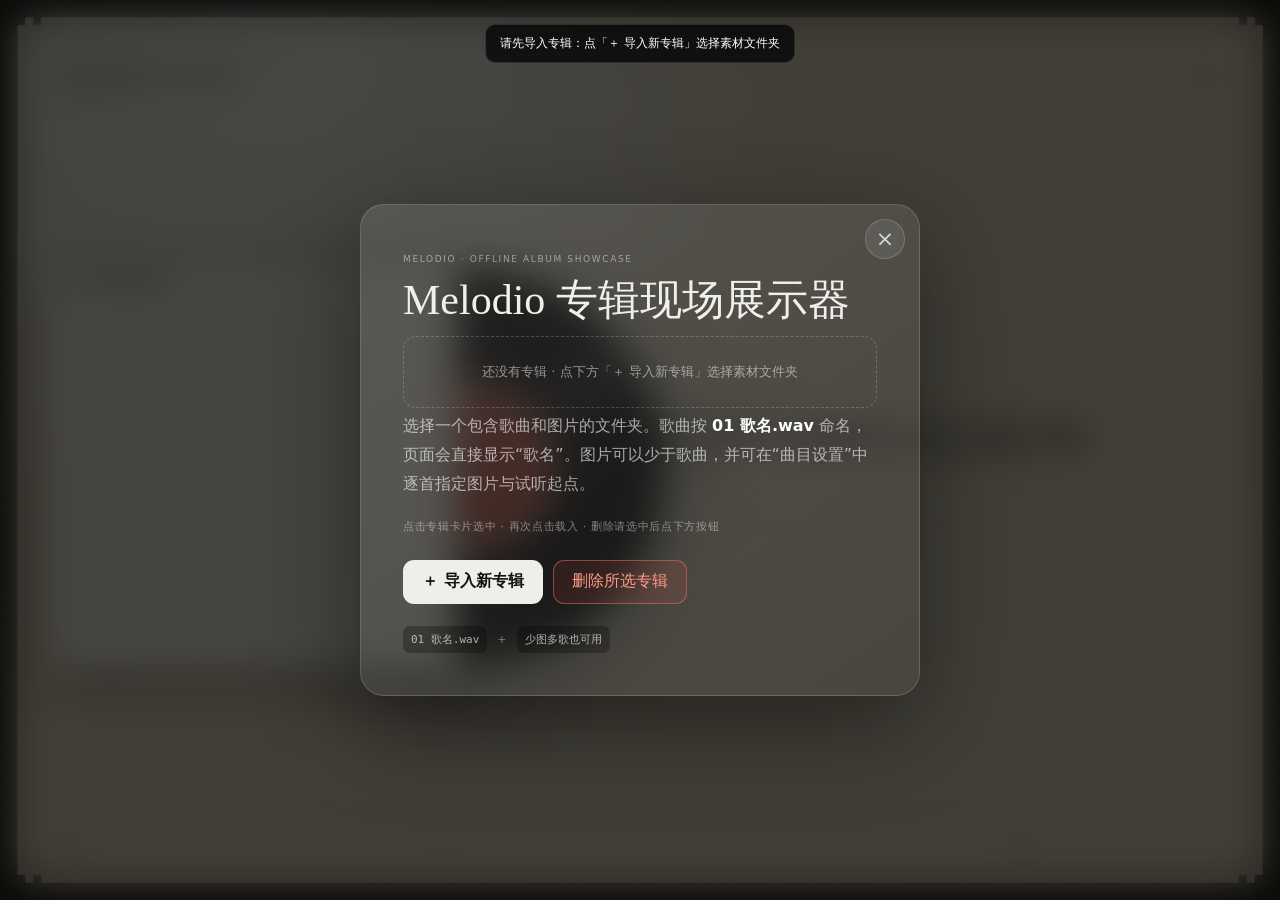
==== commit 20a8ea88: "v0.5.16: 项目去个人化,移除专辑名残留 - index.html 默认占位文本:錦夢痕/花漪 → UNNAMED ALBUM / TRACK 01 - web/README.md 去除《錦夢痕" ====
--- a/web/index.html
+++ b/web/index.html
@@ -73,10 +73,10 @@
         <div class="touch-album-panel" aria-label="曲目列表">
           <div class="touch-album-heading">
             <span class="touch-album-kicker">ALBUM / TRACK SELECT</span>
-            <h2 id="panelAlbumTitle">錦夢痕</h2>
+            <h2 id="panelAlbumTitle">UNNAMED ALBUM</h2>
             <div class="touch-now-playing">
               <span id="touchNowIndex">01</span>
-              <strong id="touchNowTitle">花漪</strong>
+              <strong id="touchNowTitle">TRACK 01</strong>
             </div>
           </div>
           <div id="trackList" class="touch-track-list" role="listbox" aria-label="点击曲目切换歌曲"></div>
@@ -85,7 +85,7 @@
           <div class="legacy-track-copy" aria-hidden="true">
             <span id="trackIndex">01</span><span id="trackTotal">/ 05</span>
             <span id="trackKicker">LISTENING FRAGMENT</span>
-            <span id="trackTitle">花漪</span><span id="trackSubtitle"></span>
+            <span id="trackTitle">TRACK 01</span><span id="trackSubtitle"></span>
             <span id="nextTrackTitle">花延奏</span>
           </div>
         </div>
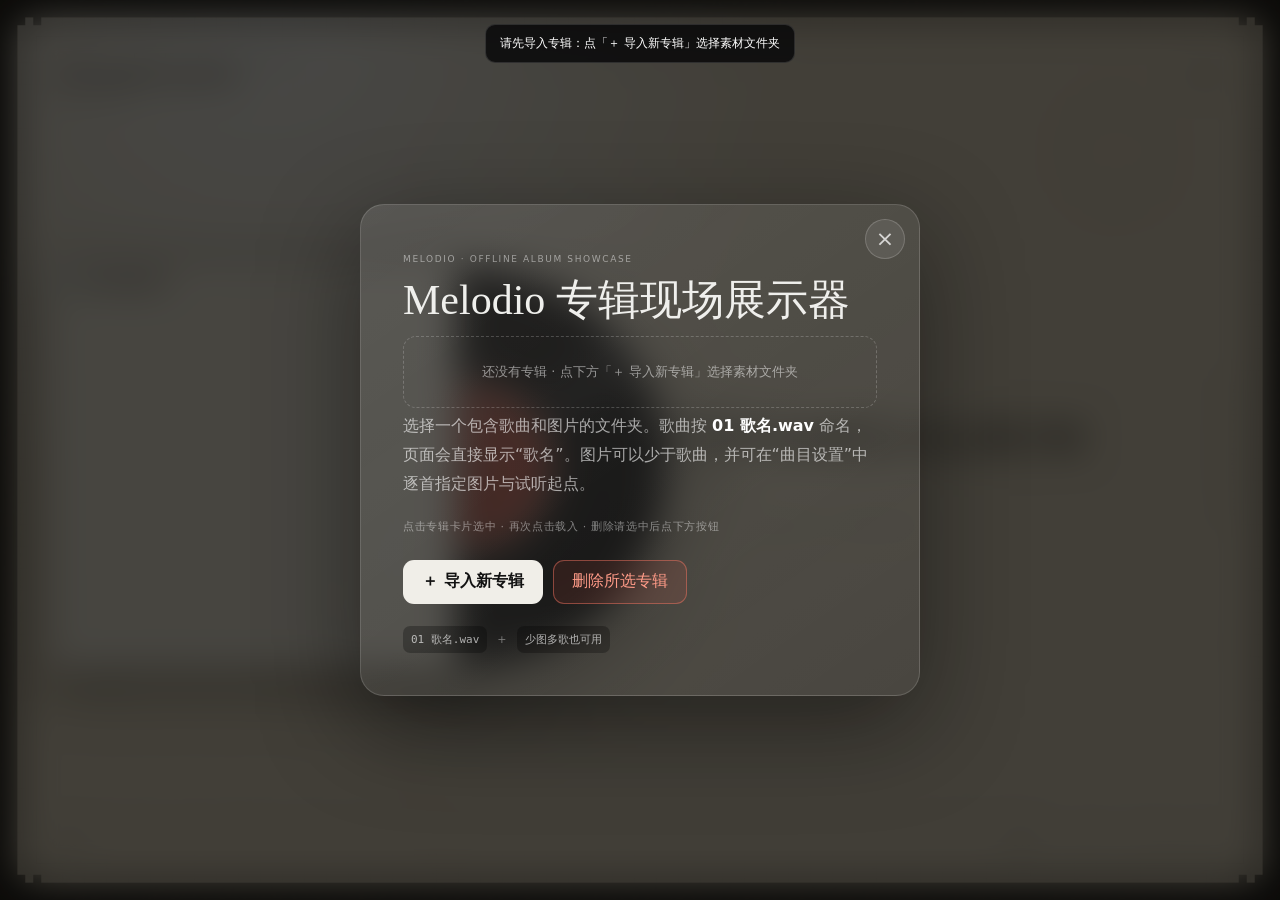
==== commit 7ec0f2f5: "feat: 左上角透明按钮打开全屏专辑信息图查看器 - 左上隐形热区(.dock-corner-top-left)复用现有 dock-corner 范式 - 全屏浮层只展示一张图：无图时显示添加卡片，" ====
--- a/web/index.html
+++ b/web/index.html
@@ -106,6 +106,8 @@
     <!-- 左下/右下隐形热区：点击显隐底部控制面板 -->
     <button id="dockToggleLeft" class="dock-corner dock-corner-left" type="button" aria-label="显示控制面板"></button>
     <button id="dockToggleRight" class="dock-corner dock-corner-right" type="button" aria-label="显示控制面板"></button>
+    <!-- 左上隐形热区：打开专辑信息图全屏查看 -->
+    <button id="infoBtn" class="dock-corner dock-corner-top-left" type="button" aria-label="打开专辑信息图"></button>
 
     <aside class="control-dock" aria-label="控制面板">
       <div class="control-row primary-controls">
@@ -172,8 +174,26 @@
       <span>网页会按文件名前缀自动配对</span>
     </div>
 
+    <!-- 专辑信息图全屏查看：只展示一张大图；无图时提供添加入口，点空白处关闭 -->
+    <section id="infoViewer" class="info-viewer" aria-hidden="true" aria-label="专辑信息图">
+      <img id="infoViewerImg" class="info-viewer-img" alt="" draggable="false" />
+      <button id="infoRemoveBtn" class="info-remove" type="button" aria-label="移除信息图">
+        <svg viewBox="0 0 24 24" width="18" height="18" fill="none" stroke="currentColor" stroke-width="1.8" stroke-linecap="round" stroke-linejoin="round" aria-hidden="true">
+          <path d="M3 6h18M8 6V4a2 2 0 0 1 2-2h4a2 2 0 0 1 2 2v2m1 0v14a2 2 0 0 1-2 2H7a2 2 0 0 1-2-2V6" />
+          <path d="M10 11v6M14 11v6" />
+        </svg>
+      </button>
+      <button id="infoAddBtn" class="info-add" type="button" aria-label="添加信息图">
+        <svg viewBox="0 0 24 24" width="32" height="32" fill="none" stroke="currentColor" stroke-width="1.5" stroke-linecap="round" aria-hidden="true">
+          <path d="M12 5v14M5 12h14" />
+        </svg>
+        <span class="info-add-hint">添加图片</span>
+      </button>
+    </section>
+
     <div id="toast" class="toast" role="status"></div>
     <input id="folderInput" type="file" webkitdirectory directory multiple hidden />
+    <input id="infoInput" type="file" accept="image/*" hidden />
     <audio id="audioA" preload="auto"></audio>
     <audio id="audioB" preload="auto"></audio>
     <audio id="previewAudio" preload="metadata"></audio>
--- a/web/styles.css
+++ b/web/styles.css
@@ -1254,6 +1254,73 @@
 .mapping-footer span { margin-left: auto; color: rgba(255,255,255,.34); font-size: 10px; }
 body[data-clean="true"] .mapping-panel { cursor: auto; }
 
+/* Album info viewer：全屏展示一张信息图；点空白处关闭，打开带淡入+上移/缩放动效 */
+.info-viewer {
+  position: absolute;
+  inset: 0;
+  z-index: 96;
+  display: grid;
+  place-items: center;
+  background: rgba(5,6,8,.82);
+  backdrop-filter: blur(22px);
+  opacity: 0;
+  visibility: hidden;
+  pointer-events: none;
+  transition: opacity 320ms ease, visibility 320ms ease;
+}
+.info-viewer.is-open { opacity: 1; visibility: visible; pointer-events: auto; }
+.info-viewer-img {
+  max-width: 90vw;
+  max-height: 86vh;
+  object-fit: contain;
+  transform: scale(.96) translateY(12px);
+  opacity: 0;
+  filter: blur(8px);
+  transition: transform 420ms cubic-bezier(.2,.7,.2,1), opacity 320ms ease, filter 420ms ease;
+}
+.info-viewer.is-open .info-viewer-img {
+  transform: none;
+  opacity: 1;
+  filter: none;
+}
+.info-remove {
+  position: absolute;
+  top: 20px;
+  right: 20px;
+  width: 36px;
+  height: 36px;
+  display: grid;
+  place-items: center;
+  padding: 0;
+  border: 1px solid rgba(255,255,255,.16);
+  border-radius: 50%;
+  color: rgba(255,255,255,.82);
+  background: rgba(255,255,255,.06);
+  cursor: pointer;
+  transition: background 160ms ease, color 160ms ease;
+}
+.info-remove:hover { background: rgba(255,255,255,.14); color: #fff; }
+.info-add {
+  display: grid;
+  place-items: center;
+  gap: 10px;
+  width: min(380px, 70vw);
+  height: min(260px, 50vh);
+  padding: 24px;
+  border: 2px dashed rgba(255,255,255,.18);
+  border-radius: 18px;
+  background: rgba(255,255,255,.03);
+  color: rgba(255,255,255,.5);
+  cursor: pointer;
+  transition: border-color 180ms ease, color 180ms ease, background 180ms ease;
+}
+.info-add:hover {
+  border-color: rgba(255,255,255,.32);
+  color: rgba(255,255,255,.78);
+  background: rgba(255,255,255,.05);
+}
+.info-add-hint { font-size: 12px; letter-spacing: .08em; }
+
 @media (max-width: 1100px) {
   .composition { grid-template-columns: minmax(430px, 1.1fr) minmax(280px, .9fr); }
   .art-shell,
@@ -1726,6 +1793,7 @@
 }
 .dock-corner-left { left: 0; }
 .dock-corner-right { right: 0; }
+.dock-corner-top-left { top: 0; left: 0; bottom: auto; }
 
 @media (max-aspect-ratio: 1.45/1) {
   .composition { grid-template-columns: minmax(350px, .95fr) minmax(340px, 1.05fr) !important; gap: 26px; }
@@ -1760,6 +1828,7 @@
 html[data-performance="mobile"] .welcome-panel,
 html[data-performance="mobile"] .drop-overlay,
 html[data-performance="mobile"] .mapping-panel,
+html[data-performance="mobile"] .info-viewer,
 html[data-performance="mobile"] body[data-skin="glass"] .stage,
 html[data-performance="mobile"] body[data-skin="glass"] .art-frame,
 html[data-performance="mobile"] body[data-skin="glass"] .touch-track-row::before {
@@ -1774,8 +1843,15 @@
 
 html[data-performance="mobile"] .mapping-panel,
 html[data-performance="mobile"] .welcome-panel,
-html[data-performance="mobile"] .drop-overlay {
+html[data-performance="mobile"] .drop-overlay,
+html[data-performance="mobile"] .info-viewer {
   background: rgba(5,6,8,.94);
+}
+
+/* 移动端省 GPU：信息图去掉 blur 入场，只留缩放+淡入 */
+html[data-performance="mobile"] .info-viewer .info-viewer-img {
+  filter: none !important;
+  transition: transform 360ms cubic-bezier(.2,.7,.2,1), opacity 280ms ease !important;
 }
 
 html[data-performance="mobile"] .background-image {
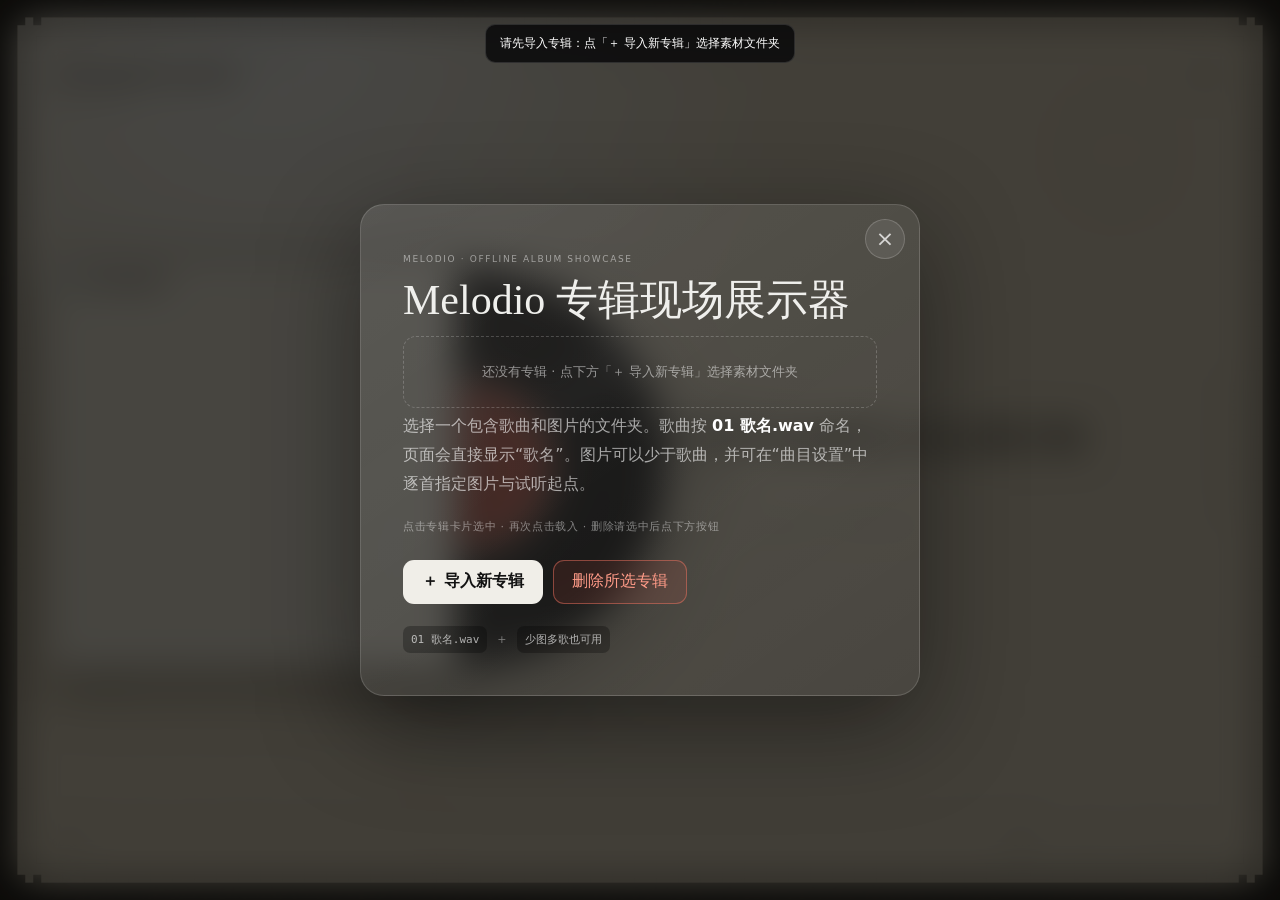
==== commit a4f594dd: "feat: load album library and mobile polish layers" ====
--- a/web/index.html
+++ b/web/index.html
@@ -15,6 +15,7 @@
     })();
   </script>
   <link rel="stylesheet" href="styles.css" />
+  <link rel="stylesheet" href="mobile-polish.css" />
 </head>
 <body data-skin="stamp" data-clean="false">
   <main id="app" class="app" aria-live="polite">
@@ -103,10 +104,8 @@
       </footer>
     </section>
 
-    <!-- 左下/右下隐形热区：点击显隐底部控制面板 -->
     <button id="dockToggleLeft" class="dock-corner dock-corner-left" type="button" aria-label="显示控制面板"></button>
     <button id="dockToggleRight" class="dock-corner dock-corner-right" type="button" aria-label="显示控制面板"></button>
-    <!-- 左上隐形热区：打开专辑信息图全屏查看 -->
     <button id="infoBtn" class="dock-corner dock-corner-top-left" type="button" aria-label="打开专辑信息图"></button>
 
     <aside class="control-dock" aria-label="控制面板">
@@ -150,7 +149,6 @@
       </div>
     </section>
 
-
     <section id="mappingPanel" class="mapping-panel" aria-hidden="true" aria-labelledby="mappingTitle">
       <div class="mapping-card">
         <header class="mapping-header">
@@ -174,7 +172,6 @@
       <span>网页会按文件名前缀自动配对</span>
     </div>
 
-    <!-- 专辑信息图全屏查看：只展示一张大图；无图时提供添加入口，点空白处关闭 -->
     <section id="infoViewer" class="info-viewer" aria-hidden="true" aria-label="专辑信息图">
       <img id="infoViewerImg" class="info-viewer-img" alt="" draggable="false" />
       <button id="infoRemoveBtn" class="info-remove" type="button" aria-label="移除信息图">
@@ -200,5 +197,6 @@
   </main>
 
   <script src="app.js"></script>
+  <script src="album-library.js"></script>
 </body>
 </html>
--- a/web/mobile-polish.css
+++ b/web/mobile-polish.css
@@ -0,0 +1,117 @@
+/* Melodio mobile polish layer: album library rails + calmer, hierarchy-first motion. */
+:root {
+  --album-motion-fast: 180ms;
+  --album-motion: 360ms;
+  --album-motion-slow: 520ms;
+  --album-ease: cubic-bezier(.2,.78,.2,1);
+}
+
+html[data-performance="mobile"] .spectrum-ruler::before { content: "LIVE FFT · 32 LOG BANDS" !important; }
+.touch-track-row.is-active .state-mark { animation: none !important; transform: scale(.92); opacity: .9; }
+.touch-track-row.is-motion-enter { animation: melodioTrackSettle 420ms var(--album-ease) both; }
+.touch-track-row.is-motion-enter .state-mark { animation: melodioTrackMarker 420ms var(--album-ease) both !important; }
+@keyframes melodioTrackSettle { 0% { translate: 8px 0; opacity: .76; } 55% { translate: -1px 0; opacity: 1; } 100% { translate: 0 0; opacity: 1; } }
+@keyframes melodioTrackMarker { 0% { transform: scale(.55); opacity: .28; } 55% { transform: scale(1.14); opacity: 1; } 100% { transform: scale(.92); opacity: .9; } }
+
+html[data-performance="mobile"] .beat-halo {
+  opacity: .09 !important;
+  box-shadow: 0 0 0 3vw color-mix(in srgb, var(--accent) 4%, transparent), 0 0 54px color-mix(in srgb, var(--accent) 8%, transparent) !important;
+}
+html[data-performance="mobile"] body[data-skin="stamp"] #ambientCanvas { opacity: .18 !important; }
+html[data-performance="mobile"] body[data-skin="film"] #ambientCanvas { opacity: .29 !important; }
+html[data-performance="mobile"] body[data-skin="glass"] #ambientCanvas { opacity: .34 !important; }
+html[data-performance="mobile"] .background-image { transition-duration: var(--album-motion-slow) !important; }
+html[data-performance="mobile"] .spectrum-ruler { transition: opacity var(--album-motion-fast) ease; }
+html[data-performance="mobile"] body:not(.is-playing) .spectrum-ruler { opacity: .42; }
+
+html[data-performance="mobile"] body.is-transitioning .art-frame-a,
+html[data-performance="mobile"] body.is-shared-art-transition .art-frame-a { animation: melodioArtworkOut var(--album-motion) var(--album-ease) both !important; }
+html[data-performance="mobile"] body.is-transitioning .art-frame-b,
+html[data-performance="mobile"] body.is-shared-art-transition .art-frame-b { animation: melodioArtworkIn var(--album-motion) var(--album-ease) both !important; }
+@keyframes melodioArtworkOut { from { opacity: 1; transform: translateY(-50%) translate3d(0,0,0) scale(1); } to { opacity: .08; transform: translateY(-50%) translate3d(calc(var(--art-switch-x) * -.42),0,0) scale(.992); } }
+@keyframes melodioArtworkIn { from { opacity: .06; transform: translateY(-50%) translate3d(var(--art-switch-x),0,0) scale(1.008); } to { opacity: 1; transform: translateY(-50%) translate3d(0,0,0) scale(1); } }
+.vinyl-label { transition: opacity 190ms ease, box-shadow 280ms ease !important; }
+body.is-transitioning .vinyl-label, body.is-shared-art-transition .vinyl-label { opacity: .68; }
+
+.album-edge-rail {
+  --edge-rest: 42px;
+  --edge-drag: 0px;
+  position: absolute;
+  z-index: 58;
+  top: 50%;
+  width: 196px;
+  min-height: 108px;
+  display: grid;
+  align-items: center;
+  gap: 12px;
+  padding: 12px;
+  border: 1px solid rgba(255,255,255,.12);
+  color: rgba(255,255,255,.9);
+  background: rgba(12,12,14,.72);
+  box-shadow: 0 16px 54px rgba(0,0,0,.32);
+  cursor: pointer;
+  overflow: hidden;
+  outline: none;
+  opacity: .92;
+  touch-action: none;
+  -webkit-tap-highlight-color: transparent;
+  transition: transform var(--album-motion) var(--album-ease), opacity var(--album-motion-fast) ease, border-color var(--album-motion-fast) ease, background var(--album-motion-fast) ease;
+}
+.album-edge-left { left: 0; grid-template-columns: 54px minmax(0,1fr); border-radius: 0 18px 18px 0; transform: translateY(-50%) translateX(calc(-100% + var(--edge-rest) + var(--edge-drag))); }
+.album-edge-right { right: 0; grid-template-columns: minmax(0,1fr) 54px; border-radius: 18px 0 0 18px; transform: translateY(-50%) translateX(calc(100% - var(--edge-rest) - var(--edge-drag))); }
+.album-edge-left .album-edge-cover { grid-column: 1; grid-row: 1; }
+.album-edge-left .album-edge-copy { grid-column: 2; grid-row: 1; }
+.album-edge-right .album-edge-copy { grid-column: 1; grid-row: 1; text-align: right; }
+.album-edge-right .album-edge-cover { grid-column: 2; grid-row: 1; }
+.album-edge-rail:hover, .album-edge-rail:focus-visible, .album-edge-rail.is-expanded, .album-edge-rail.is-dragging { opacity: 1; border-color: rgba(255,255,255,.25); }
+.album-edge-left:hover, .album-edge-left:focus-visible, .album-edge-left.is-expanded, .album-edge-left.is-dragging { transform: translateY(-50%) translateX(-8px); }
+.album-edge-right:hover, .album-edge-right:focus-visible, .album-edge-right.is-expanded, .album-edge-right.is-dragging { transform: translateY(-50%) translateX(8px); }
+.album-edge-spine { position: absolute; top: 14px; bottom: 14px; width: 2px; border-radius: 999px; background: currentColor; opacity: .4; box-shadow: 0 0 14px currentColor; }
+.album-edge-left .album-edge-spine { right: 12px; }
+.album-edge-right .album-edge-spine { left: 12px; }
+.album-edge-arrow { position: absolute; top: 50%; z-index: 3; font: 300 30px/1 var(--ui-font); opacity: .72; transform: translateY(-52%); }
+.album-edge-left .album-edge-arrow { right: 6px; }
+.album-edge-right .album-edge-arrow { left: 6px; }
+.album-edge-cover, .album-edge-copy { opacity: 0; transition: opacity 140ms ease, transform var(--album-motion) var(--album-ease); }
+.album-edge-left .album-edge-cover, .album-edge-left .album-edge-copy { transform: translateX(-7px); }
+.album-edge-right .album-edge-cover, .album-edge-right .album-edge-copy { transform: translateX(7px); }
+.album-edge-rail:hover .album-edge-cover, .album-edge-rail:hover .album-edge-copy,
+.album-edge-rail:focus-visible .album-edge-cover, .album-edge-rail:focus-visible .album-edge-copy,
+.album-edge-rail.is-expanded .album-edge-cover, .album-edge-rail.is-expanded .album-edge-copy,
+.album-edge-rail.is-dragging .album-edge-cover, .album-edge-rail.is-dragging .album-edge-copy { opacity: 1; transform: translateX(0); }
+.album-edge-cover { width: 54px; aspect-ratio: 1; border-radius: 9px; background: radial-gradient(circle at 35% 30%, rgba(255,255,255,.22), transparent 38%), linear-gradient(145deg, rgba(255,255,255,.12), rgba(255,255,255,.035)); background-size: cover; background-position: center; box-shadow: 0 9px 25px rgba(0,0,0,.34), inset 0 0 0 1px rgba(255,255,255,.12); transform: scale(.96); transition: transform var(--album-motion) var(--album-ease), opacity var(--album-motion-fast) ease; }
+.album-edge-rail:hover .album-edge-cover, .album-edge-rail.is-expanded .album-edge-cover, .album-edge-rail.is-dragging .album-edge-cover { transform: translateX(0) scale(1); }
+.album-edge-copy { min-width: 0; display: grid; gap: 5px; }
+.album-edge-kicker, .album-edge-meta { font: 8px/1 ui-monospace, SFMono-Regular, Consolas, monospace; letter-spacing: .13em; opacity: .45; white-space: nowrap; }
+.album-edge-title { min-width: 0; overflow: hidden; text-overflow: ellipsis; white-space: nowrap; font: 540 17px/1.06 var(--display-font); letter-spacing: -.02em; }
+.album-edge-rail[hidden] { display: none !important; }
+body.library-overview-open .album-edge-rail, body[data-clean="true"] .album-edge-rail { opacity: 0; pointer-events: none; }
+
+body[data-skin="stamp"] .album-edge-rail { color: #6f342b; background: rgba(234,219,190,.94); border-color: rgba(86,61,40,.18); box-shadow: 0 14px 42px rgba(35,25,17,.25); }
+body[data-skin="stamp"] .album-edge-cover { border-radius: 2px; box-shadow: 0 8px 18px rgba(54,39,27,.25), inset 0 0 0 5px #efe3ce; }
+body[data-skin="film"] .album-edge-rail { color: #f2b36b; background: rgba(12,11,12,.91); border-color: rgba(242,179,107,.2); }
+body[data-skin="glass"] .album-edge-rail { color: #c8f3ef; background: linear-gradient(145deg, rgba(18,44,52,.94), rgba(18,20,42,.94)); border-color: rgba(191,239,235,.2); }
+html[data-performance="mobile"] .album-edge-rail { -webkit-backdrop-filter: none !important; backdrop-filter: none !important; }
+
+body.is-album-exiting .stage-header, body.is-album-exiting .composition, body.is-album-exiting .stage-footer { pointer-events: none; transition: transform 230ms cubic-bezier(.4,0,.7,.2), opacity 210ms ease; }
+body[data-album-switch-direction="next"].is-album-exiting .stage-header, body[data-album-switch-direction="next"].is-album-exiting .composition, body[data-album-switch-direction="next"].is-album-exiting .stage-footer { transform: translate3d(-18px,0,0); opacity: .14; }
+body[data-album-switch-direction="prev"].is-album-exiting .stage-header, body[data-album-switch-direction="prev"].is-album-exiting .composition, body[data-album-switch-direction="prev"].is-album-exiting .stage-footer { transform: translate3d(18px,0,0); opacity: .14; }
+body.is-album-exiting .album-edge-rail { opacity: 0; }
+body.is-album-entering .stage-header, body.is-album-entering .composition, body.is-album-entering .stage-footer { opacity: 0; transition: transform 430ms var(--album-ease), opacity 380ms ease; }
+body[data-album-switch-direction="next"].is-album-entering .stage-header, body[data-album-switch-direction="next"].is-album-entering .composition, body[data-album-switch-direction="next"].is-album-entering .stage-footer { transform: translate3d(18px,0,0); }
+body[data-album-switch-direction="prev"].is-album-entering .stage-header, body[data-album-switch-direction="prev"].is-album-entering .composition, body[data-album-switch-direction="prev"].is-album-entering .stage-footer { transform: translate3d(-18px,0,0); }
+body.is-album-entering.is-album-entering-ready .stage-header, body.is-album-entering.is-album-entering-ready .composition, body.is-album-entering.is-album-entering-ready .stage-footer { opacity: 1; transform: translate3d(0,0,0); }
+
+.library-album-option { display: grid !important; grid-template-columns: 58px minmax(0,1fr) auto; align-items: center !important; gap: 14px !important; min-height: 78px; }
+.library-album-thumb { width: 58px; aspect-ratio: 1; border-radius: 9px; background: linear-gradient(145deg, rgba(255,255,255,.13), rgba(255,255,255,.035)); background-size: cover; background-position: center; box-shadow: inset 0 0 0 1px rgba(255,255,255,.12), 0 8px 22px rgba(0,0,0,.2); }
+.library-album-card-copy { min-width: 0; display: grid; gap: 5px; }
+.library-current-mark { font: 8px/1 ui-monospace, SFMono-Regular, Consolas, monospace; letter-spacing: .14em; opacity: .56; }
+.library-album-option.is-current .library-current-mark { opacity: .9; }
+
+@media (max-height: 560px) { .album-edge-rail { min-height: 94px; width: 182px; } .album-edge-cover { width: 48px; } .album-edge-title { font-size: 15px; } }
+@media (prefers-reduced-motion: reduce) {
+  .album-edge-rail,
+  body.is-album-exiting .stage-header, body.is-album-exiting .composition, body.is-album-exiting .stage-footer,
+  body.is-album-entering .stage-header, body.is-album-entering .composition, body.is-album-entering .stage-footer { transition-duration: 1ms !important; }
+  .touch-track-row.is-motion-enter { animation: none !important; }
+}
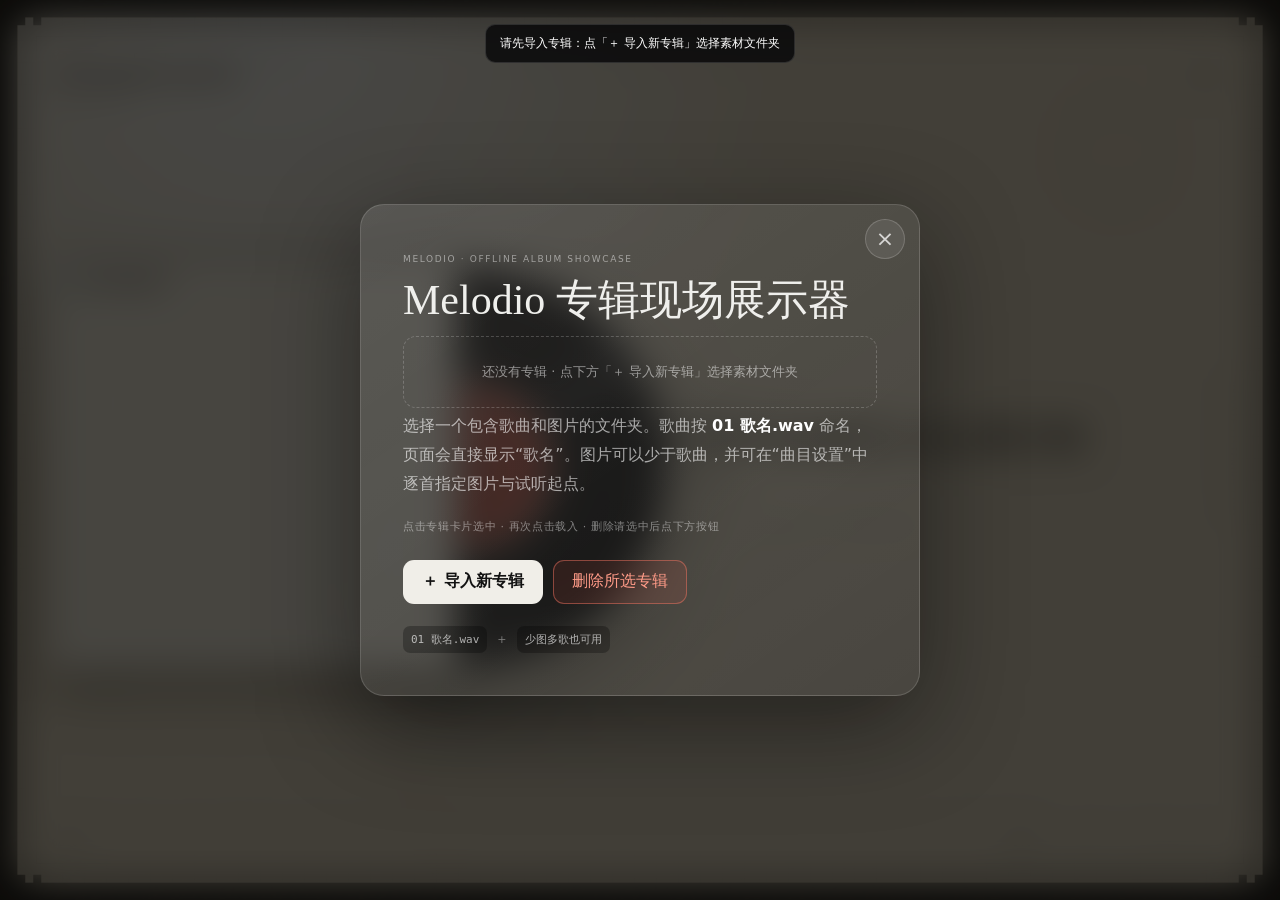
==== commit 38bcba1e: "fix: stabilize Android album loading and switching" ====
--- a/web/index.html
+++ b/web/index.html
@@ -188,6 +188,29 @@
       </button>
     </section>
 
+    <section id="loadingPanel" class="loading-panel" aria-hidden="true" aria-labelledby="loadingTitle">
+      <div class="loading-card">
+        <div class="loading-signal" aria-hidden="true">
+          <i></i><i></i><i></i>
+          <span>01</span>
+        </div>
+        <div class="loading-copy">
+          <span class="loading-eyebrow">MEDIA PREPARATION · LOCAL ONLY</span>
+          <h2 id="loadingTitle">正在打开专辑</h2>
+          <p id="loadingDetail">读取曲目与视觉素材…</p>
+          <div class="loading-progress" role="progressbar" aria-valuemin="0" aria-valuemax="100" aria-valuenow="0">
+            <i id="loadingProgressFill"></i>
+          </div>
+          <div class="loading-meta">
+            <span id="loadingStage">INDEXING</span>
+            <span id="loadingProgressText">00%</span>
+          </div>
+          <button id="loadingSkipBtn" class="loading-skip" type="button">跳过图片预热，直接进入</button>
+          <span class="loading-hint">大尺寸曲绘首次处理会稍慢；跳过不会影响播放，可在进入后继续加载。</span>
+        </div>
+      </div>
+    </section>
+
     <div id="toast" class="toast" role="status"></div>
     <input id="folderInput" type="file" webkitdirectory directory multiple hidden />
     <input id="infoInput" type="file" accept="image/*" hidden />
--- a/web/styles.css
+++ b/web/styles.css
@@ -605,6 +605,94 @@
   transition: 220ms ease;
 }
 .toast.is-visible { opacity: 1; transform: translate(-50%, 0); }
+
+/* Album loading: a bounded, interactive preparation state instead of a transient toast. */
+.loading-panel {
+  position: absolute;
+  inset: 0;
+  z-index: 92;
+  display: grid;
+  place-items: center;
+  padding: 28px;
+  color: #f4efe6;
+  background: rgba(10,9,8,.78);
+  opacity: 0;
+  visibility: hidden;
+  pointer-events: none;
+  transition: opacity 260ms ease, visibility 260ms ease;
+}
+.loading-panel.is-active { opacity: 1; visibility: visible; pointer-events: auto; }
+.loading-card {
+  width: min(720px, calc(100vw - 56px));
+  display: grid;
+  grid-template-columns: 150px minmax(0,1fr);
+  gap: clamp(28px, 4vw, 56px);
+  align-items: center;
+  padding: clamp(30px, 4vw, 54px);
+  border: 1px solid rgba(255,255,255,.14);
+  background: linear-gradient(135deg, rgba(28,26,23,.96), rgba(13,13,14,.96));
+  box-shadow: 0 32px 120px rgba(0,0,0,.52);
+}
+.loading-signal {
+  position: relative;
+  width: 138px;
+  aspect-ratio: 1;
+  display: grid;
+  place-items: center;
+}
+.loading-signal i {
+  position: absolute;
+  inset: 0;
+  border: 1px solid rgba(255,255,255,.18);
+  border-radius: 50%;
+}
+.loading-signal i:nth-child(1) { border-top-color: var(--accent); animation: loadingOrbit 1.7s linear infinite; }
+.loading-signal i:nth-child(2) { inset: 18px; border-right-color: rgba(255,255,255,.64); animation: loadingOrbit 2.3s linear infinite reverse; }
+.loading-signal i:nth-child(3) { inset: 40px; border-bottom-color: var(--accent); animation: loadingOrbit 1.25s linear infinite; }
+.loading-panel:not(.is-active) .loading-signal i { animation-play-state: paused; }
+.loading-signal span { font: 500 18px/1 var(--display-font); letter-spacing: .12em; opacity: .72; }
+@keyframes loadingOrbit { to { transform: rotate(360deg); } }
+.loading-copy { min-width: 0; }
+.loading-eyebrow { font: 9px/1.2 var(--ui-font); letter-spacing: .2em; color: rgba(255,255,255,.46); }
+.loading-copy h2 { margin: 12px 0 8px; font: 500 clamp(30px, 4vw, 46px)/1.05 var(--display-font); letter-spacing: -.02em; }
+.loading-copy p { min-height: 1.5em; margin: 0; color: rgba(255,255,255,.62); font-size: 13px; }
+.loading-progress { height: 2px; margin-top: 28px; overflow: hidden; background: rgba(255,255,255,.13); }
+.loading-progress i { display: block; width: 0; height: 100%; background: var(--accent); box-shadow: 0 0 16px var(--accent); transition: width 320ms cubic-bezier(.2,.75,.2,1); }
+.loading-meta { display: flex; justify-content: space-between; margin-top: 9px; color: rgba(255,255,255,.42); font: 9px/1 ui-monospace, SFMono-Regular, Consolas, monospace; letter-spacing: .13em; }
+.loading-skip {
+  min-height: 42px;
+  margin-top: 24px;
+  padding: 0 16px;
+  border: 1px solid rgba(255,255,255,.18);
+  color: rgba(255,255,255,.82);
+  background: rgba(255,255,255,.06);
+  cursor: pointer;
+  transition: color 160ms ease, background 160ms ease, border-color 160ms ease;
+}
+.loading-skip:hover { color: #fff; border-color: rgba(255,255,255,.32); background: rgba(255,255,255,.11); }
+.loading-skip:disabled { opacity: .45; cursor: default; }
+.loading-hint { display: block; margin-top: 11px; color: rgba(255,255,255,.34); font-size: 10px; line-height: 1.55; }
+body[data-skin="stamp"] .loading-card { color: #30281f; background: linear-gradient(135deg, rgba(244,236,220,.98), rgba(218,202,174,.98)); border-color: rgba(54,40,27,.24); box-shadow: 0 30px 90px rgba(35,24,14,.38); }
+body[data-skin="stamp"] .loading-eyebrow,
+body[data-skin="stamp"] .loading-copy p,
+body[data-skin="stamp"] .loading-meta,
+body[data-skin="stamp"] .loading-hint { color: rgba(48,40,31,.56); }
+body[data-skin="stamp"] .loading-signal i { border-color: rgba(65,48,34,.2); }
+body[data-skin="stamp"] .loading-signal i:nth-child(1),
+body[data-skin="stamp"] .loading-signal i:nth-child(3) { border-top-color: var(--accent); }
+body[data-skin="stamp"] .loading-progress { background: rgba(48,40,31,.16); }
+body[data-skin="stamp"] .loading-skip { color: #3b3026; border-color: rgba(48,40,31,.24); background: rgba(255,255,255,.34); }
+html[data-performance="mobile"] .loading-panel { background: rgba(8,8,9,.91); }
+html[data-performance="mobile"] .loading-signal i { animation-duration: 2.4s; }
+@media (max-width: 720px), (max-height: 560px) {
+  .loading-card { grid-template-columns: 100px minmax(0,1fr); gap: 24px; padding: 28px; }
+  .loading-signal { width: 96px; }
+  .loading-signal i:nth-child(2) { inset: 13px; }
+  .loading-signal i:nth-child(3) { inset: 28px; }
+}
+@media (prefers-reduced-motion: reduce) {
+  .loading-signal i { animation-duration: 1ms !important; }
+}
 
 @media (max-width: 1100px) {
   .control-dock { grid-template-columns: auto 1fr; }
--- a/web/mobile-polish.css
+++ b/web/mobile-polish.css
@@ -85,6 +85,9 @@
 .album-edge-kicker, .album-edge-meta { font: 8px/1 ui-monospace, SFMono-Regular, Consolas, monospace; letter-spacing: .13em; opacity: .45; white-space: nowrap; }
 .album-edge-title { min-width: 0; overflow: hidden; text-overflow: ellipsis; white-space: nowrap; font: 540 17px/1.06 var(--display-font); letter-spacing: -.02em; }
 .album-edge-rail[hidden] { display: none !important; }
+.album-edge-rail.is-empty { opacity: .64; }
+.album-edge-rail.is-empty .album-edge-cover { filter: grayscale(1); opacity: .46; }
+.album-edge-rail.is-empty .album-edge-kicker { opacity: .32; }
 body.library-overview-open .album-edge-rail, body[data-clean="true"] .album-edge-rail { opacity: 0; pointer-events: none; }
 
 body[data-skin="stamp"] .album-edge-rail { color: #6f342b; background: rgba(234,219,190,.94); border-color: rgba(86,61,40,.18); box-shadow: 0 14px 42px rgba(35,25,17,.25); }
@@ -92,6 +95,11 @@
 body[data-skin="film"] .album-edge-rail { color: #f2b36b; background: rgba(12,11,12,.91); border-color: rgba(242,179,107,.2); }
 body[data-skin="glass"] .album-edge-rail { color: #c8f3ef; background: linear-gradient(145deg, rgba(18,44,52,.94), rgba(18,20,42,.94)); border-color: rgba(191,239,235,.2); }
 html[data-performance="mobile"] .album-edge-rail { -webkit-backdrop-filter: none !important; backdrop-filter: none !important; }
+html[data-runtime="android-webview"] .vinyl-disc-spin {
+  animation-duration: 16s !important;
+  animation-timing-function: steps(48, end) !important;
+  will-change: auto !important;
+}
 
 body.is-album-exiting .stage-header, body.is-album-exiting .composition, body.is-album-exiting .stage-footer { pointer-events: none; transition: transform 230ms cubic-bezier(.4,0,.7,.2), opacity 210ms ease; }
 body[data-album-switch-direction="next"].is-album-exiting .stage-header, body[data-album-switch-direction="next"].is-album-exiting .composition, body[data-album-switch-direction="next"].is-album-exiting .stage-footer { transform: translate3d(-18px,0,0); opacity: .14; }
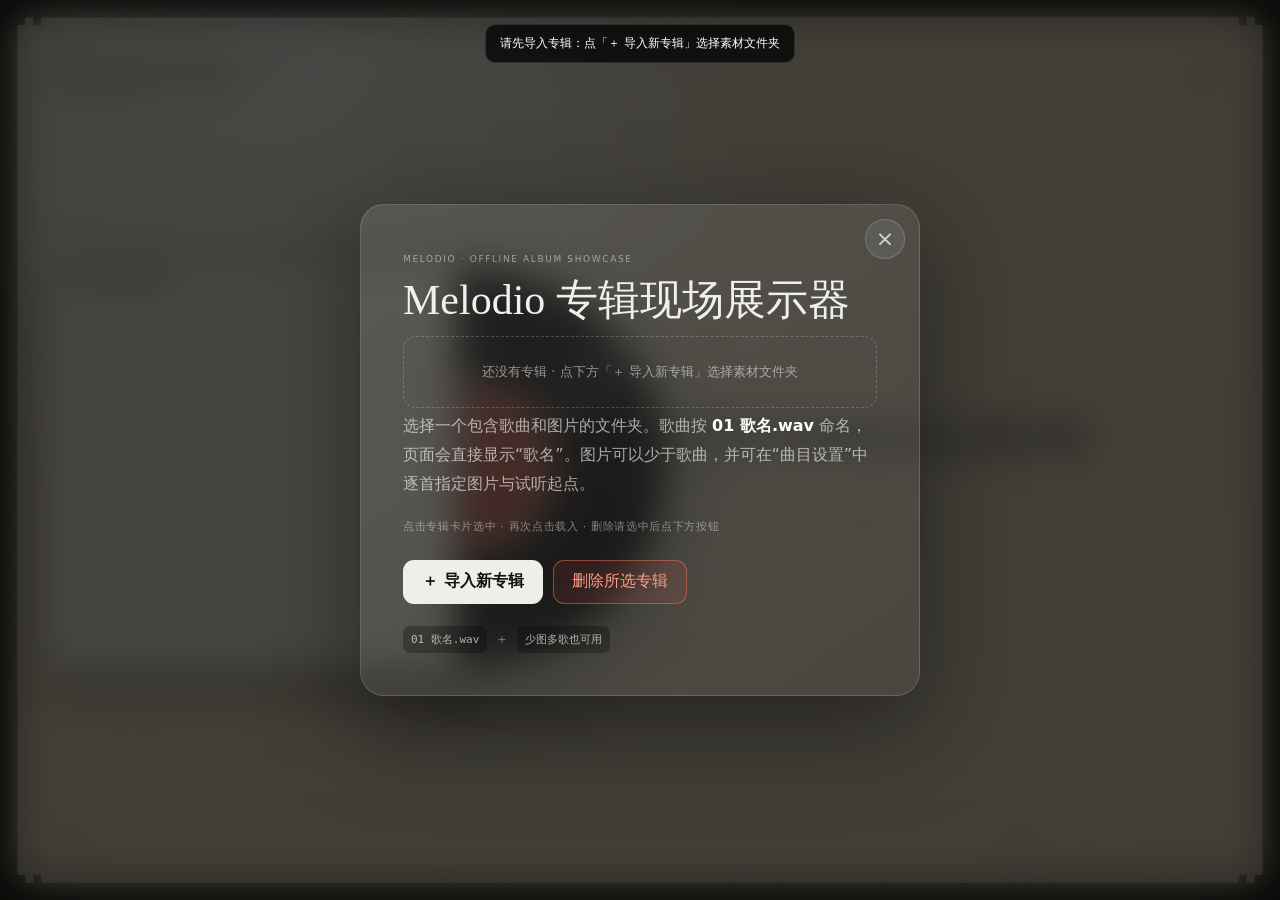
==== commit cf75e940: "fix: keep album welcome hidden until explicitly opened" ====
--- a/web/index.html
+++ b/web/index.html
@@ -131,7 +131,7 @@
       </div>
     </aside>
 
-    <section id="welcome" class="welcome-panel" aria-labelledby="welcomeTitle">
+    <section id="welcome" class="welcome-panel is-hidden" aria-labelledby="welcomeTitle">
       <div class="welcome-card">
         <button id="welcomeCloseBtn" class="welcome-close" type="button" aria-label="关闭">×</button>
         <span class="welcome-eyebrow">MELODIO · OFFLINE ALBUM SHOWCASE</span>
--- a/web/mobile-polish.css
+++ b/web/mobile-polish.css
@@ -1,7 +1,7 @@
-/* Melodio mobile polish layer: album library rails + calmer, hierarchy-first motion. */
+/* Melodio mobile polish v2: one visualizer per skin + direct album edge navigation. */
 :root {
-  --album-motion-fast: 180ms;
-  --album-motion: 360ms;
+  --album-motion-fast: 160ms;
+  --album-motion: 340ms;
   --album-motion-slow: 520ms;
   --album-ease: cubic-bezier(.2,.78,.2,1);
 }
@@ -10,116 +10,318 @@
 .touch-track-row.is-active .state-mark { animation: none !important; transform: scale(.92); opacity: .9; }
 .touch-track-row.is-motion-enter { animation: melodioTrackSettle 420ms var(--album-ease) both; }
 .touch-track-row.is-motion-enter .state-mark { animation: melodioTrackMarker 420ms var(--album-ease) both !important; }
-@keyframes melodioTrackSettle { 0% { translate: 8px 0; opacity: .76; } 55% { translate: -1px 0; opacity: 1; } 100% { translate: 0 0; opacity: 1; } }
-@keyframes melodioTrackMarker { 0% { transform: scale(.55); opacity: .28; } 55% { transform: scale(1.14); opacity: 1; } 100% { transform: scale(.92); opacity: .9; } }
+@keyframes melodioTrackSettle {
+  0% { transform: translate3d(8px,0,0); opacity: .76; }
+  55% { transform: translate3d(-1px,0,0); opacity: 1; }
+  100% { transform: translate3d(0,0,0); opacity: 1; }
+}
+@keyframes melodioTrackMarker {
+  0% { transform: scale(.55); opacity: .28; }
+  55% { transform: scale(1.14); opacity: 1; }
+  100% { transform: scale(.92); opacity: .9; }
+}
+
+/* Keep the information column a real reading surface. Music-reactive decoration stops before it. */
+.touch-album-panel { position: relative; isolation: isolate; }
+body[data-skin="film"] .touch-album-panel::before,
+body[data-skin="glass"] .touch-album-panel::before {
+  content: "";
+  position: absolute;
+  z-index: -1;
+  inset: -18px -18px -18px -20px;
+  pointer-events: none;
+}
+body[data-skin="film"] .touch-album-panel::before {
+  background: linear-gradient(90deg, rgba(14,13,12,.18), rgba(14,13,12,.82) 14%, rgba(14,13,12,.96) 48%, rgba(14,13,12,.9));
+}
+body[data-skin="glass"] .touch-album-panel::before {
+  background: linear-gradient(90deg, rgba(12,20,31,.12), rgba(12,20,31,.72) 16%, rgba(12,20,31,.9) 50%, rgba(12,20,31,.82));
+  border-radius: 18px;
+}
 
 html[data-performance="mobile"] .beat-halo {
-  opacity: .09 !important;
-  box-shadow: 0 0 0 3vw color-mix(in srgb, var(--accent) 4%, transparent), 0 0 54px color-mix(in srgb, var(--accent) 8%, transparent) !important;
-}
-html[data-performance="mobile"] body[data-skin="stamp"] #ambientCanvas { opacity: .18 !important; }
-html[data-performance="mobile"] body[data-skin="film"] #ambientCanvas { opacity: .29 !important; }
-html[data-performance="mobile"] body[data-skin="glass"] #ambientCanvas { opacity: .34 !important; }
+  opacity: .07 !important;
+  box-shadow: 0 0 0 3vw rgba(188,231,223,.03), 0 0 52px rgba(188,231,223,.06) !important;
+}
 html[data-performance="mobile"] .background-image { transition-duration: var(--album-motion-slow) !important; }
 html[data-performance="mobile"] .spectrum-ruler { transition: opacity var(--album-motion-fast) ease; }
-html[data-performance="mobile"] body:not(.is-playing) .spectrum-ruler { opacity: .42; }
-
+html[data-performance="mobile"] body:not(.is-playing) .spectrum-ruler { opacity: .32 !important; }
+
+/* Skin identity: exactly one dominant live visualizer per theme. */
+body[data-skin="stamp"] #ambientCanvas {
+  opacity: 0 !important;
+  clip-path: inset(0 48% 0 0);
+  -webkit-mask-image: linear-gradient(90deg, #000 0%, #000 70%, transparent 100%);
+  mask-image: linear-gradient(90deg, #000 0%, #000 70%, transparent 100%);
+}
+body[data-skin="stamp"] .spectrum-ruler {
+  display: grid !important;
+  left: 6% !important;
+  right: auto !important;
+  bottom: 12.5% !important;
+  width: 40% !important;
+  height: clamp(34px, 7vh, 68px) !important;
+  gap: clamp(2px, .22vw, 5px) !important;
+  transform: rotate(-.45deg) !important;
+  opacity: calc(.24 + var(--energy) * .36) !important;
+  -webkit-mask-image: linear-gradient(90deg, transparent, #000 7%, #000 92%, transparent);
+  mask-image: linear-gradient(90deg, transparent, #000 7%, #000 92%, transparent);
+}
+body[data-skin="stamp"] .spectrum-ruler::before {
+  content: "ARCHIVE LEVEL · 32 BANDS" !important;
+  color: rgba(83,58,40,.58);
+}
+
+body[data-skin="film"] #ambientCanvas {
+  opacity: 0 !important;
+  clip-path: inset(0 43% 0 0);
+  -webkit-mask-image: linear-gradient(90deg, #000 0%, #000 76%, transparent 100%);
+  mask-image: linear-gradient(90deg, #000 0%, #000 76%, transparent 100%);
+}
+body[data-skin="film"] .spectrum-ruler {
+  display: grid !important;
+  left: 5.5% !important;
+  right: auto !important;
+  bottom: 9.5% !important;
+  width: 46% !important;
+  height: clamp(58px, 13vh, 128px) !important;
+  gap: clamp(1px, .18vw, 4px) !important;
+  opacity: calc(.36 + var(--energy) * .45) !important;
+  -webkit-mask-image: linear-gradient(90deg, transparent, #000 6%, #000 95%, transparent);
+  mask-image: linear-gradient(90deg, transparent, #000 6%, #000 95%, transparent);
+}
+body[data-skin="film"] .spectrum-ruler::before {
+  content: "OPTICAL AUDIO · 32 BANDS" !important;
+  color: rgba(242,179,107,.78);
+}
+
+body[data-skin="glass"] .spectrum-ruler { display: none !important; }
+body[data-skin="glass"] #ambientCanvas {
+  opacity: .28 !important;
+  clip-path: inset(0 50% 0 0);
+  -webkit-mask-image: linear-gradient(90deg, #000 0%, #000 68%, rgba(0,0,0,.52) 84%, transparent 100%);
+  mask-image: linear-gradient(90deg, #000 0%, #000 68%, rgba(0,0,0,.52) 84%, transparent 100%);
+}
+
+/* Track changes: coordinated but deliberately quieter than an album change. */
 html[data-performance="mobile"] body.is-transitioning .art-frame-a,
 html[data-performance="mobile"] body.is-shared-art-transition .art-frame-a { animation: melodioArtworkOut var(--album-motion) var(--album-ease) both !important; }
 html[data-performance="mobile"] body.is-transitioning .art-frame-b,
 html[data-performance="mobile"] body.is-shared-art-transition .art-frame-b { animation: melodioArtworkIn var(--album-motion) var(--album-ease) both !important; }
-@keyframes melodioArtworkOut { from { opacity: 1; transform: translateY(-50%) translate3d(0,0,0) scale(1); } to { opacity: .08; transform: translateY(-50%) translate3d(calc(var(--art-switch-x) * -.42),0,0) scale(.992); } }
-@keyframes melodioArtworkIn { from { opacity: .06; transform: translateY(-50%) translate3d(var(--art-switch-x),0,0) scale(1.008); } to { opacity: 1; transform: translateY(-50%) translate3d(0,0,0) scale(1); } }
+@keyframes melodioArtworkOut {
+  from { opacity: 1; transform: translateY(-50%) translate3d(0,0,0) scale(1); }
+  to { opacity: .08; transform: translateY(-50%) translate3d(calc(var(--art-switch-x) * -.42),0,0) scale(.992); }
+}
+@keyframes melodioArtworkIn {
+  from { opacity: .06; transform: translateY(-50%) translate3d(var(--art-switch-x),0,0) scale(1.008); }
+  to { opacity: 1; transform: translateY(-50%) translate3d(0,0,0) scale(1); }
+}
 .vinyl-label { transition: opacity 190ms ease, box-shadow 280ms ease !important; }
-body.is-transitioning .vinyl-label, body.is-shared-art-transition .vinyl-label { opacity: .68; }
-
+body.is-transitioning .vinyl-label,
+body.is-shared-art-transition .vinyl-label { opacity: .68; }
+
+/* Direct edge controls. No hover/focus card expansion on touch devices. */
 .album-edge-rail {
-  --edge-rest: 42px;
-  --edge-drag: 0px;
+  --rail-pull: 0px;
   position: absolute;
   z-index: 58;
   top: 50%;
-  width: 196px;
-  min-height: 108px;
-  display: grid;
-  align-items: center;
-  gap: 12px;
-  padding: 12px;
-  border: 1px solid rgba(255,255,255,.12);
-  color: rgba(255,255,255,.9);
-  background: rgba(12,12,14,.72);
-  box-shadow: 0 16px 54px rgba(0,0,0,.32);
+  width: 44px;
+  height: 92px;
+  padding: 0;
+  border: 1px solid rgba(255,255,255,.14);
+  color: rgba(255,255,255,.82);
+  background: rgba(10,11,14,.72);
+  box-shadow: 0 12px 36px rgba(0,0,0,.26);
   cursor: pointer;
   overflow: hidden;
   outline: none;
-  opacity: .92;
   touch-action: none;
   -webkit-tap-highlight-color: transparent;
-  transition: transform var(--album-motion) var(--album-ease), opacity var(--album-motion-fast) ease, border-color var(--album-motion-fast) ease, background var(--album-motion-fast) ease;
-}
-.album-edge-left { left: 0; grid-template-columns: 54px minmax(0,1fr); border-radius: 0 18px 18px 0; transform: translateY(-50%) translateX(calc(-100% + var(--edge-rest) + var(--edge-drag))); }
-.album-edge-right { right: 0; grid-template-columns: minmax(0,1fr) 54px; border-radius: 18px 0 0 18px; transform: translateY(-50%) translateX(calc(100% - var(--edge-rest) - var(--edge-drag))); }
-.album-edge-left .album-edge-cover { grid-column: 1; grid-row: 1; }
-.album-edge-left .album-edge-copy { grid-column: 2; grid-row: 1; }
-.album-edge-right .album-edge-copy { grid-column: 1; grid-row: 1; text-align: right; }
-.album-edge-right .album-edge-cover { grid-column: 2; grid-row: 1; }
-.album-edge-rail:hover, .album-edge-rail:focus-visible, .album-edge-rail.is-expanded, .album-edge-rail.is-dragging { opacity: 1; border-color: rgba(255,255,255,.25); }
-.album-edge-left:hover, .album-edge-left:focus-visible, .album-edge-left.is-expanded, .album-edge-left.is-dragging { transform: translateY(-50%) translateX(-8px); }
-.album-edge-right:hover, .album-edge-right:focus-visible, .album-edge-right.is-expanded, .album-edge-right.is-dragging { transform: translateY(-50%) translateX(8px); }
-.album-edge-spine { position: absolute; top: 14px; bottom: 14px; width: 2px; border-radius: 999px; background: currentColor; opacity: .4; box-shadow: 0 0 14px currentColor; }
-.album-edge-left .album-edge-spine { right: 12px; }
-.album-edge-right .album-edge-spine { left: 12px; }
-.album-edge-arrow { position: absolute; top: 50%; z-index: 3; font: 300 30px/1 var(--ui-font); opacity: .72; transform: translateY(-52%); }
-.album-edge-left .album-edge-arrow { right: 6px; }
-.album-edge-right .album-edge-arrow { left: 6px; }
-.album-edge-cover, .album-edge-copy { opacity: 0; transition: opacity 140ms ease, transform var(--album-motion) var(--album-ease); }
-.album-edge-left .album-edge-cover, .album-edge-left .album-edge-copy { transform: translateX(-7px); }
-.album-edge-right .album-edge-cover, .album-edge-right .album-edge-copy { transform: translateX(7px); }
-.album-edge-rail:hover .album-edge-cover, .album-edge-rail:hover .album-edge-copy,
-.album-edge-rail:focus-visible .album-edge-cover, .album-edge-rail:focus-visible .album-edge-copy,
-.album-edge-rail.is-expanded .album-edge-cover, .album-edge-rail.is-expanded .album-edge-copy,
-.album-edge-rail.is-dragging .album-edge-cover, .album-edge-rail.is-dragging .album-edge-copy { opacity: 1; transform: translateX(0); }
-.album-edge-cover { width: 54px; aspect-ratio: 1; border-radius: 9px; background: radial-gradient(circle at 35% 30%, rgba(255,255,255,.22), transparent 38%), linear-gradient(145deg, rgba(255,255,255,.12), rgba(255,255,255,.035)); background-size: cover; background-position: center; box-shadow: 0 9px 25px rgba(0,0,0,.34), inset 0 0 0 1px rgba(255,255,255,.12); transform: scale(.96); transition: transform var(--album-motion) var(--album-ease), opacity var(--album-motion-fast) ease; }
-.album-edge-rail:hover .album-edge-cover, .album-edge-rail.is-expanded .album-edge-cover, .album-edge-rail.is-dragging .album-edge-cover { transform: translateX(0) scale(1); }
-.album-edge-copy { min-width: 0; display: grid; gap: 5px; }
-.album-edge-kicker, .album-edge-meta { font: 8px/1 ui-monospace, SFMono-Regular, Consolas, monospace; letter-spacing: .13em; opacity: .45; white-space: nowrap; }
-.album-edge-title { min-width: 0; overflow: hidden; text-overflow: ellipsis; white-space: nowrap; font: 540 17px/1.06 var(--display-font); letter-spacing: -.02em; }
+  transition: transform var(--album-motion-fast) var(--album-ease), opacity var(--album-motion-fast) ease, background var(--album-motion-fast) ease;
+}
+.album-edge-left {
+  left: 0;
+  border-radius: 0 14px 14px 0;
+  transform: translate3d(var(--rail-pull), -50%, 0);
+}
+.album-edge-right {
+  right: 0;
+  border-radius: 14px 0 0 14px;
+  transform: translate3d(var(--rail-pull), -50%, 0);
+}
+.album-edge-cover {
+  position: absolute;
+  top: 9px;
+  bottom: 9px;
+  width: 5px;
+  opacity: .72;
+  background-size: cover;
+  background-position: center;
+  box-shadow: 0 0 12px rgba(255,255,255,.08);
+}
+.album-edge-left .album-edge-cover { left: 0; border-radius: 0 4px 4px 0; }
+.album-edge-right .album-edge-cover { right: 0; border-radius: 4px 0 0 4px; }
+.album-edge-arrow {
+  position: absolute;
+  inset: 0;
+  display: grid;
+  place-items: center;
+  font: 300 27px/1 var(--ui-font);
+  opacity: .72;
+  transition: transform var(--album-motion-fast) var(--album-ease), opacity var(--album-motion-fast) ease;
+}
+.album-edge-rail.is-pressed,
+.album-edge-rail:focus-visible { opacity: 1; background: rgba(16,17,20,.88); }
+.album-edge-left.is-pressed .album-edge-arrow,
+.album-edge-left:focus-visible .album-edge-arrow { transform: translateX(3px); }
+.album-edge-right.is-pressed .album-edge-arrow,
+.album-edge-right:focus-visible .album-edge-arrow { transform: translateX(-3px); }
+.album-edge-rail.is-empty { opacity: .58; }
+.album-edge-rail.is-empty .album-edge-cover { opacity: .18; }
 .album-edge-rail[hidden] { display: none !important; }
-.album-edge-rail.is-empty { opacity: .64; }
-.album-edge-rail.is-empty .album-edge-cover { filter: grayscale(1); opacity: .46; }
-.album-edge-rail.is-empty .album-edge-kicker { opacity: .32; }
-body.library-overview-open .album-edge-rail, body[data-clean="true"] .album-edge-rail { opacity: 0; pointer-events: none; }
-
-body[data-skin="stamp"] .album-edge-rail { color: #6f342b; background: rgba(234,219,190,.94); border-color: rgba(86,61,40,.18); box-shadow: 0 14px 42px rgba(35,25,17,.25); }
-body[data-skin="stamp"] .album-edge-cover { border-radius: 2px; box-shadow: 0 8px 18px rgba(54,39,27,.25), inset 0 0 0 5px #efe3ce; }
-body[data-skin="film"] .album-edge-rail { color: #f2b36b; background: rgba(12,11,12,.91); border-color: rgba(242,179,107,.2); }
-body[data-skin="glass"] .album-edge-rail { color: #c8f3ef; background: linear-gradient(145deg, rgba(18,44,52,.94), rgba(18,20,42,.94)); border-color: rgba(191,239,235,.2); }
-html[data-performance="mobile"] .album-edge-rail { -webkit-backdrop-filter: none !important; backdrop-filter: none !important; }
-html[data-runtime="android-webview"] .vinyl-disc-spin {
-  animation-duration: 16s !important;
-  animation-timing-function: steps(48, end) !important;
-  will-change: auto !important;
-}
-
-body.is-album-exiting .stage-header, body.is-album-exiting .composition, body.is-album-exiting .stage-footer { pointer-events: none; transition: transform 230ms cubic-bezier(.4,0,.7,.2), opacity 210ms ease; }
-body[data-album-switch-direction="next"].is-album-exiting .stage-header, body[data-album-switch-direction="next"].is-album-exiting .composition, body[data-album-switch-direction="next"].is-album-exiting .stage-footer { transform: translate3d(-18px,0,0); opacity: .14; }
-body[data-album-switch-direction="prev"].is-album-exiting .stage-header, body[data-album-switch-direction="prev"].is-album-exiting .composition, body[data-album-switch-direction="prev"].is-album-exiting .stage-footer { transform: translate3d(18px,0,0); opacity: .14; }
-body.is-album-exiting .album-edge-rail { opacity: 0; }
-body.is-album-entering .stage-header, body.is-album-entering .composition, body.is-album-entering .stage-footer { opacity: 0; transition: transform 430ms var(--album-ease), opacity 380ms ease; }
-body[data-album-switch-direction="next"].is-album-entering .stage-header, body[data-album-switch-direction="next"].is-album-entering .composition, body[data-album-switch-direction="next"].is-album-entering .stage-footer { transform: translate3d(18px,0,0); }
-body[data-album-switch-direction="prev"].is-album-entering .stage-header, body[data-album-switch-direction="prev"].is-album-entering .composition, body[data-album-switch-direction="prev"].is-album-entering .stage-footer { transform: translate3d(-18px,0,0); }
-body.is-album-entering.is-album-entering-ready .stage-header, body.is-album-entering.is-album-entering-ready .composition, body.is-album-entering.is-album-entering-ready .stage-footer { opacity: 1; transform: translate3d(0,0,0); }
-
-.library-album-option { display: grid !important; grid-template-columns: 58px minmax(0,1fr) auto; align-items: center !important; gap: 14px !important; min-height: 78px; }
-.library-album-thumb { width: 58px; aspect-ratio: 1; border-radius: 9px; background: linear-gradient(145deg, rgba(255,255,255,.13), rgba(255,255,255,.035)); background-size: cover; background-position: center; box-shadow: inset 0 0 0 1px rgba(255,255,255,.12), 0 8px 22px rgba(0,0,0,.2); }
+body.library-overview-open .album-edge-rail,
+body[data-clean="true"] .album-edge-rail,
+body.is-album-exiting .album-edge-rail,
+body.is-album-switch-loading .album-edge-rail,
+body.is-album-entering .album-edge-rail { opacity: 0; pointer-events: none; }
+
+body[data-skin="stamp"] .album-edge-rail {
+  color: #71352c;
+  background: rgba(237,224,199,.93);
+  border-color: rgba(86,61,40,.18);
+  box-shadow: 0 12px 32px rgba(35,25,17,.2);
+}
+body[data-skin="film"] .album-edge-rail {
+  color: #f2b36b;
+  background: rgba(12,11,12,.88);
+  border-color: rgba(242,179,107,.2);
+}
+body[data-skin="glass"] .album-edge-rail {
+  color: #c8f3ef;
+  background: linear-gradient(145deg, rgba(18,44,52,.9), rgba(18,20,42,.9));
+  border-color: rgba(191,239,235,.2);
+}
+html[data-performance="mobile"] .album-edge-rail {
+  -webkit-backdrop-filter: none !important;
+  backdrop-filter: none !important;
+}
+
+/* WebView 91: fine stepped vinyl avoids continuous compositor load without visible 48-step jumps. */
+html[data-runtime="android-webview"] .vinyl-disc-spin { animation-timing-function: steps(246, end) !important; }
+
+/* Album scene transition. A full-stage wipe masks the internal reload; no modal/loading card is shown. */
+.album-switch-curtain {
+  position: absolute;
+  inset: 0;
+  z-index: 79;
+  pointer-events: none;
+  overflow: hidden;
+  transition: transform 300ms cubic-bezier(.62,.02,.22,1);
+  will-change: transform;
+}
+body[data-album-switch-direction="next"] .album-switch-curtain { transform: translate3d(100%,0,0); }
+body[data-album-switch-direction="prev"] .album-switch-curtain { transform: translate3d(-100%,0,0); }
+.album-switch-curtain.is-covering { transform: translate3d(0,0,0) !important; }
+body[data-album-switch-direction="next"] .album-switch-curtain.is-revealing { transform: translate3d(-100%,0,0) !important; }
+body[data-album-switch-direction="prev"] .album-switch-curtain.is-revealing { transform: translate3d(100%,0,0) !important; }
+.album-switch-curtain::before,
+.album-switch-curtain::after {
+  content: "";
+  position: absolute;
+  pointer-events: none;
+}
+.album-switch-curtain::before {
+  top: 6%;
+  bottom: 6%;
+  width: 1px;
+  left: 50%;
+  background: currentColor;
+  opacity: .16;
+}
+.album-switch-curtain::after {
+  width: min(46vh, 38vw);
+  aspect-ratio: 1;
+  border-radius: 50%;
+  left: 50%;
+  top: 50%;
+  transform: translate(-50%,-50%);
+  border: 1px solid currentColor;
+  box-shadow: inset 0 0 0 12px transparent, 0 0 0 18px rgba(255,255,255,.018), 0 0 0 36px rgba(255,255,255,.012);
+  opacity: .2;
+}
+body[data-skin="stamp"] .album-switch-curtain { color: #7b493d; background: #dfd1b8; }
+body[data-skin="film"] .album-switch-curtain { color: #f2b36b; background: radial-gradient(circle at 30% 30%, #241a13, #0c0b0b 58%); }
+body[data-skin="glass"] .album-switch-curtain { color: #c8f3ef; background: linear-gradient(135deg, #10252d, #111427 72%); }
+
+body.is-album-switch-loading .loading-panel { opacity: 0 !important; pointer-events: none !important; }
+body.is-album-switch-loading .stage-header,
+body.is-album-switch-loading .composition,
+body.is-album-switch-loading .stage-footer { opacity: 0 !important; }
+
+body.is-album-exiting .stage-header,
+body.is-album-exiting .composition,
+body.is-album-exiting .stage-footer {
+  pointer-events: none;
+  transition: transform 220ms cubic-bezier(.4,0,.7,.2), opacity 190ms ease;
+}
+body[data-album-switch-direction="next"].is-album-exiting .stage-header,
+body[data-album-switch-direction="next"].is-album-exiting .composition,
+body[data-album-switch-direction="next"].is-album-exiting .stage-footer { transform: translate3d(-24px,0,0); opacity: .12; }
+body[data-album-switch-direction="prev"].is-album-exiting .stage-header,
+body[data-album-switch-direction="prev"].is-album-exiting .composition,
+body[data-album-switch-direction="prev"].is-album-exiting .stage-footer { transform: translate3d(24px,0,0); opacity: .12; }
+
+body.is-album-entering .stage-header,
+body.is-album-entering .composition,
+body.is-album-entering .stage-footer {
+  opacity: 0;
+  transition: transform 430ms var(--album-ease), opacity 350ms ease;
+}
+body[data-album-switch-direction="next"].is-album-entering .stage-header,
+body[data-album-switch-direction="next"].is-album-entering .composition,
+body[data-album-switch-direction="next"].is-album-entering .stage-footer { transform: translate3d(24px,0,0); }
+body[data-album-switch-direction="prev"].is-album-entering .stage-header,
+body[data-album-switch-direction="prev"].is-album-entering .composition,
+body[data-album-switch-direction="prev"].is-album-entering .stage-footer { transform: translate3d(-24px,0,0); }
+body.is-album-entering.is-album-entering-ready .stage-header,
+body.is-album-entering.is-album-entering-ready .composition,
+body.is-album-entering.is-album-entering-ready .stage-footer { opacity: 1; transform: translate3d(0,0,0); }
+
+.library-album-option {
+  display: grid !important;
+  grid-template-columns: 58px minmax(0,1fr) auto;
+  align-items: center !important;
+  gap: 14px !important;
+  min-height: 78px;
+}
+.library-album-thumb {
+  width: 58px;
+  aspect-ratio: 1;
+  border-radius: 9px;
+  background: linear-gradient(145deg, rgba(255,255,255,.13), rgba(255,255,255,.035));
+  background-size: cover;
+  background-position: center;
+  box-shadow: inset 0 0 0 1px rgba(255,255,255,.12), 0 8px 22px rgba(0,0,0,.2);
+}
 .library-album-card-copy { min-width: 0; display: grid; gap: 5px; }
 .library-current-mark { font: 8px/1 ui-monospace, SFMono-Regular, Consolas, monospace; letter-spacing: .14em; opacity: .56; }
 .library-album-option.is-current .library-current-mark { opacity: .9; }
 
-@media (max-height: 560px) { .album-edge-rail { min-height: 94px; width: 182px; } .album-edge-cover { width: 48px; } .album-edge-title { font-size: 15px; } }
+@media (max-height: 560px) {
+  .album-edge-rail { height: 82px; width: 40px; }
+  body[data-skin="stamp"] .spectrum-ruler { height: 34px !important; }
+  body[data-skin="film"] .spectrum-ruler { height: 58px !important; }
+}
+
 @media (prefers-reduced-motion: reduce) {
   .album-edge-rail,
-  body.is-album-exiting .stage-header, body.is-album-exiting .composition, body.is-album-exiting .stage-footer,
-  body.is-album-entering .stage-header, body.is-album-entering .composition, body.is-album-entering .stage-footer { transition-duration: 1ms !important; }
+  .album-switch-curtain,
+  body.is-album-exiting .stage-header,
+  body.is-album-exiting .composition,
+  body.is-album-exiting .stage-footer,
+  body.is-album-entering .stage-header,
+  body.is-album-entering .composition,
+  body.is-album-entering .stage-footer { transition-duration: 1ms !important; }
   .touch-track-row.is-motion-enter { animation: none !important; }
 }
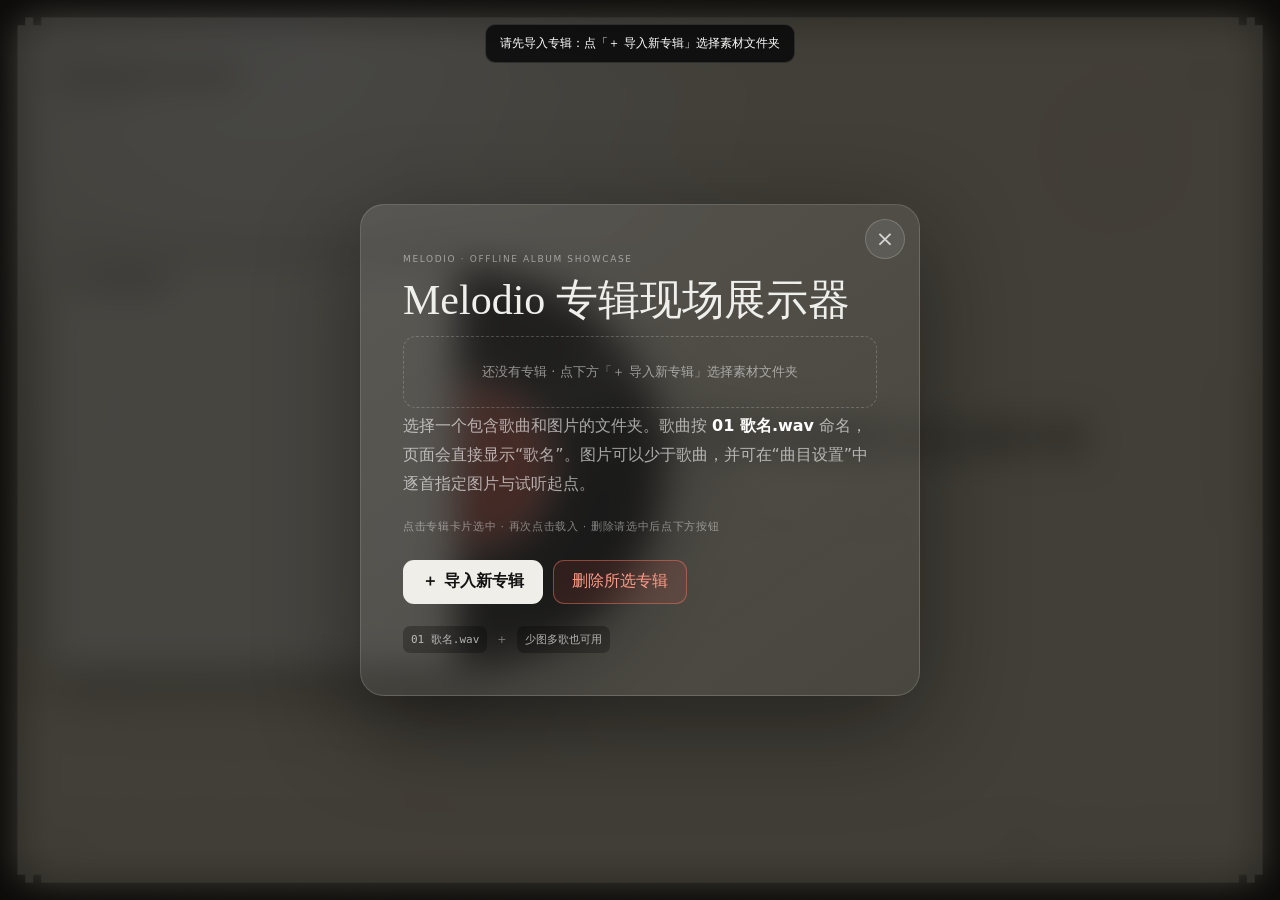
==== commit d20a518e: "fix: suppress placeholder album during reload transitions" ====
--- a/web/index.html
+++ b/web/index.html
@@ -12,8 +12,41 @@
       const android = /Android/i.test(navigator.userAgent || "");
       const enabled = mode === "1" || mode === "on" || mode === "mobile" || (mode === "auto" && android);
       document.documentElement.dataset.performance = enabled ? "mobile" : "full";
+
+      // Album switches reload the H5 shell. Mark that navigation before first paint,
+      // so the built-in UNNAMED ALBUM / TRACK 01 skeleton can never flash between
+      // the outgoing and incoming real albums on old Android WebView.
+      try {
+        const raw = sessionStorage.getItem("melodio-album-transition-v3");
+        const pending = raw ? JSON.parse(raw) : null;
+        if (pending && Date.now() - Number(pending.at || 0) <= 12000) {
+          document.documentElement.dataset.albumTransitionBoot = "true";
+          document.documentElement.dataset.albumTransitionSkin = pending.skin || "stamp";
+        }
+      } catch (_) {}
     })();
   </script>
+  <style>
+    /* Critical first-paint guard for album-to-album reloads. This lives in <head>
+       deliberately: runtime-injected styles are too late to prevent a one-frame
+       placeholder flash on WebView 91. */
+    html[data-album-transition-boot="true"] body {
+      background: #0b0b0c;
+    }
+    html[data-album-transition-boot="true"][data-album-transition-skin="stamp"] body { background: #dfd1b8; }
+    html[data-album-transition-boot="true"][data-album-transition-skin="film"] body { background: #090909; }
+    html[data-album-transition-boot="true"][data-album-transition-skin="glass"] body { background: #0b151d; }
+    html[data-album-transition-boot="true"] .stage,
+    html[data-album-transition-boot="true"] #welcome,
+    html[data-album-transition-boot="true"] #loadingPanel,
+    html[data-album-transition-boot="true"] #toast,
+    html[data-album-transition-boot="true"] .control-dock,
+    html[data-album-transition-boot="true"] .dock-corner {
+      opacity: 0 !important;
+      visibility: hidden !important;
+      pointer-events: none !important;
+    }
+  </style>
   <link rel="stylesheet" href="styles.css" />
   <link rel="stylesheet" href="mobile-polish.css" />
 </head>
@@ -221,5 +254,28 @@
 
   <script src="app.js"></script>
   <script src="album-library.js"></script>
+  <script>
+    (() => {
+      if (document.documentElement.dataset.albumTransitionBoot !== "true") return;
+      const releaseBootGuard = () => {
+        if (!document.body.classList.contains("is-album-entering-ready")) return false;
+        delete document.documentElement.dataset.albumTransitionBoot;
+        delete document.documentElement.dataset.albumTransitionSkin;
+        observer.disconnect();
+        return true;
+      };
+      const observer = new MutationObserver(releaseBootGuard);
+      observer.observe(document.body, { attributes: true, attributeFilter: ["class"] });
+      releaseBootGuard();
+      // Broken transitions must never strand the whole player behind the guard.
+      window.setTimeout(() => {
+        if (document.documentElement.dataset.albumTransitionBoot === "true") {
+          delete document.documentElement.dataset.albumTransitionBoot;
+          delete document.documentElement.dataset.albumTransitionSkin;
+          observer.disconnect();
+        }
+      }, 7600);
+    })();
+  </script>
 </body>
 </html>
--- a/web/mobile-polish.css
+++ b/web/mobile-polish.css
@@ -210,15 +210,19 @@
 /* WebView 91: fine stepped vinyl avoids continuous compositor load without visible 48-step jumps. */
 html[data-runtime="android-webview"] .vinyl-disc-spin { animation-timing-function: steps(246, end) !important; }
 
-/* Album scene transition. A full-stage wipe masks the internal reload; no modal/loading card is shown. */
+/* Album scene transition: a directional material wipe masks the internal reload.
+   It deliberately contains no record/circle/placeholder artwork, so there is no
+   third "default album" frame between the outgoing and incoming albums. */
 .album-switch-curtain {
   position: absolute;
   inset: 0;
   z-index: 79;
   pointer-events: none;
   overflow: hidden;
-  transition: transform 300ms cubic-bezier(.62,.02,.22,1);
+  transition: transform 240ms cubic-bezier(.58,.02,.2,1);
   will-change: transform;
+  background-repeat: no-repeat;
+  background-size: 100% 100%;
 }
 body[data-album-switch-direction="next"] .album-switch-curtain { transform: translate3d(100%,0,0); }
 body[data-album-switch-direction="prev"] .album-switch-curtain { transform: translate3d(-100%,0,0); }
@@ -227,32 +231,25 @@
 body[data-album-switch-direction="prev"] .album-switch-curtain.is-revealing { transform: translate3d(100%,0,0) !important; }
 .album-switch-curtain::before,
 .album-switch-curtain::after {
-  content: "";
-  position: absolute;
-  pointer-events: none;
-}
-.album-switch-curtain::before {
-  top: 6%;
-  bottom: 6%;
-  width: 1px;
-  left: 50%;
-  background: currentColor;
-  opacity: .16;
-}
-.album-switch-curtain::after {
-  width: min(46vh, 38vw);
-  aspect-ratio: 1;
-  border-radius: 50%;
-  left: 50%;
-  top: 50%;
-  transform: translate(-50%,-50%);
-  border: 1px solid currentColor;
-  box-shadow: inset 0 0 0 12px transparent, 0 0 0 18px rgba(255,255,255,.018), 0 0 0 36px rgba(255,255,255,.012);
-  opacity: .2;
-}
-body[data-skin="stamp"] .album-switch-curtain { color: #7b493d; background: #dfd1b8; }
-body[data-skin="film"] .album-switch-curtain { color: #f2b36b; background: radial-gradient(circle at 30% 30%, #241a13, #0c0b0b 58%); }
-body[data-skin="glass"] .album-switch-curtain { color: #c8f3ef; background: linear-gradient(135deg, #10252d, #111427 72%); }
+  content: none !important;
+  display: none !important;
+}
+body[data-skin="stamp"] .album-switch-curtain {
+  color: #7b493d;
+  background:
+    linear-gradient(102deg, rgba(255,255,255,.10), transparent 24%, rgba(108,69,53,.035) 64%, rgba(255,255,255,.055)),
+    #dfd1b8;
+}
+body[data-skin="film"] .album-switch-curtain {
+  color: #f2b36b;
+  background:
+    linear-gradient(105deg, #0b0a0a 0%, #17100c 27%, #21150e 45%, #100d0b 67%, #090909 100%);
+}
+body[data-skin="glass"] .album-switch-curtain {
+  color: #c8f3ef;
+  background:
+    linear-gradient(108deg, #0b1820 0%, #10242d 28%, #142b35 46%, #111728 70%, #0b151d 100%);
+}
 
 body.is-album-switch-loading .loading-panel { opacity: 0 !important; pointer-events: none !important; }
 body.is-album-switch-loading .stage-header,
@@ -324,4 +321,4 @@
   body.is-album-entering .composition,
   body.is-album-entering .stage-footer { transition-duration: 1ms !important; }
   .touch-track-row.is-motion-enter { animation: none !important; }
-}
+}
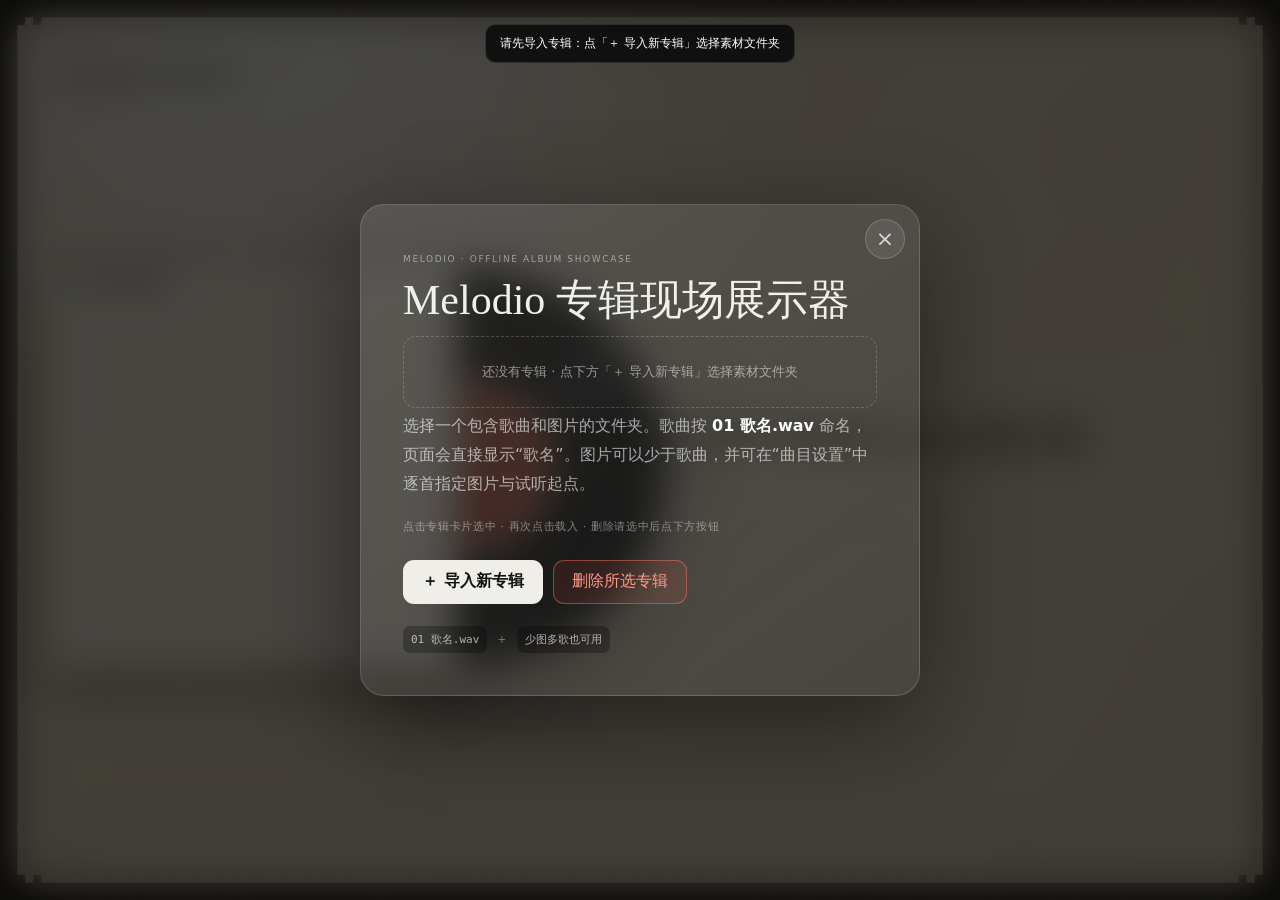
==== commit 14d557be: "发布 0.5.20 视觉动效与交互优化" ====
--- a/web/index.html
+++ b/web/index.html
@@ -1,281 +1,281 @@
-<!doctype html>
-<html lang="zh-CN">
-<head>
-  <meta charset="utf-8" />
-  <meta name="viewport" content="width=device-width, initial-scale=1" />
-  <meta name="color-scheme" content="dark" />
-  <title>Melodio · Album Showcase</title>
-  <script>
-    (() => {
-      const params = new URLSearchParams(location.search);
-      const mode = (params.get("performance") || "auto").toLowerCase();
-      const android = /Android/i.test(navigator.userAgent || "");
-      const enabled = mode === "1" || mode === "on" || mode === "mobile" || (mode === "auto" && android);
-      document.documentElement.dataset.performance = enabled ? "mobile" : "full";
-
-      // Album switches reload the H5 shell. Mark that navigation before first paint,
-      // so the built-in UNNAMED ALBUM / TRACK 01 skeleton can never flash between
-      // the outgoing and incoming real albums on old Android WebView.
-      try {
-        const raw = sessionStorage.getItem("melodio-album-transition-v3");
-        const pending = raw ? JSON.parse(raw) : null;
-        if (pending && Date.now() - Number(pending.at || 0) <= 12000) {
-          document.documentElement.dataset.albumTransitionBoot = "true";
-          document.documentElement.dataset.albumTransitionSkin = pending.skin || "stamp";
-        }
-      } catch (_) {}
-    })();
-  </script>
-  <style>
-    /* Critical first-paint guard for album-to-album reloads. This lives in <head>
-       deliberately: runtime-injected styles are too late to prevent a one-frame
-       placeholder flash on WebView 91. */
-    html[data-album-transition-boot="true"] body {
-      background: #0b0b0c;
-    }
-    html[data-album-transition-boot="true"][data-album-transition-skin="stamp"] body { background: #dfd1b8; }
-    html[data-album-transition-boot="true"][data-album-transition-skin="film"] body { background: #090909; }
-    html[data-album-transition-boot="true"][data-album-transition-skin="glass"] body { background: #0b151d; }
-    html[data-album-transition-boot="true"] .stage,
-    html[data-album-transition-boot="true"] #welcome,
-    html[data-album-transition-boot="true"] #loadingPanel,
-    html[data-album-transition-boot="true"] #toast,
-    html[data-album-transition-boot="true"] .control-dock,
-    html[data-album-transition-boot="true"] .dock-corner {
-      opacity: 0 !important;
-      visibility: hidden !important;
-      pointer-events: none !important;
-    }
-  </style>
-  <link rel="stylesheet" href="styles.css" />
-  <link rel="stylesheet" href="mobile-polish.css" />
-</head>
-<body data-skin="stamp" data-clean="false">
-  <main id="app" class="app" aria-live="polite">
-    <canvas id="ambientCanvas" aria-hidden="true"></canvas>
-    <div class="ambient-noise" aria-hidden="true"></div>
-    <div class="background-image background-image-a" aria-hidden="true"></div>
-    <div class="background-image background-image-b" aria-hidden="true"></div>
-    <div class="background-veil" aria-hidden="true"></div>
-
-    <section class="stage" aria-label="专辑试听舞台">
-      <div class="stamp-decoration stamp-decoration-top">AIR MAIL · MUSIC ARCHIVE · 08 / 2026</div>
-      <div class="stamp-decoration stamp-decoration-side">PRIVATE LISTENING COPY</div>
-      <div class="film-perforation film-perforation-left" aria-hidden="true"></div>
-      <div class="film-perforation film-perforation-right" aria-hidden="true"></div>
-      <div class="glass-grid" aria-hidden="true"></div>
-      <div id="spectrumRuler" class="spectrum-ruler" aria-hidden="true"></div>
-      <div class="beat-halo" aria-hidden="true"></div>
-      <div class="scan-glint" aria-hidden="true"></div>
-
-      <header class="stage-header">
-        <div class="brand-block">
-          <span class="eyebrow">MELODIO · OFFLINE ALBUM SHOWCASE</span>
-          <h1 id="albumTitle">UNNAMED ALBUM</h1>
-          <span id="artistName" class="artist">YOUR NAME</span>
-        </div>
-        <div class="header-meta">
-          <span id="skinName">邮票档案</span>
-        </div>
-      </header>
-
-      <div class="composition">
-        <div class="art-shell" id="artShell">
-          <div class="vinyl-record" aria-hidden="true">
-            <div class="vinyl-disc-spin">
-              <div class="vinyl-grooves"></div>
-              <div class="vinyl-reflection"></div>
-              <div class="vinyl-label"><img id="vinylLabel" alt="" draggable="false" /></div>
-              <div class="vinyl-spindle"></div>
-            </div>
-          </div>
-          <div class="sleeve-shadow" aria-hidden="true"></div>
-          <div class="art-frame art-frame-a">
-            <img id="coverA" alt="当前歌曲图片" draggable="false" />
-          </div>
-          <div class="art-frame art-frame-b">
-            <img id="coverB" alt="下一首歌曲图片" draggable="false" />
-          </div>
-          <div class="sleeve-edge" aria-hidden="true"></div>
-          <div class="art-highlight" aria-hidden="true"></div>
-          <div class="art-caption">
-            <span id="archiveCode">ARCHIVE 001</span>
-            <span id="imageModeText">VINYL EDITION</span>
-          </div>
-        </div>
-
-        <div class="touch-album-panel" aria-label="曲目列表">
-          <div class="touch-album-heading">
-            <span class="touch-album-kicker">ALBUM / TRACK SELECT</span>
-            <h2 id="panelAlbumTitle">UNNAMED ALBUM</h2>
-            <div class="touch-now-playing">
-              <span id="touchNowIndex">01</span>
-              <strong id="touchNowTitle">TRACK 01</strong>
-            </div>
-          </div>
-          <div id="trackList" class="touch-track-list" role="listbox" aria-label="点击曲目切换歌曲"></div>
-          <div class="touch-hint">点按曲目播放 · 左右滑动封面切歌 · 点按封面暂停/继续</div>
-
-          <div class="legacy-track-copy" aria-hidden="true">
-            <span id="trackIndex">01</span><span id="trackTotal">/ 05</span>
-            <span id="trackKicker">LISTENING FRAGMENT</span>
-            <span id="trackTitle">TRACK 01</span><span id="trackSubtitle"></span>
-            <span id="nextTrackTitle">花延奏</span>
-          </div>
-        </div>
-      </div>
-
-      <footer class="stage-footer">
-        <div class="progress-block">
-          <div class="progress-track"><i id="progressFill"></i></div>
-          <div class="time-row">
-            <span id="currentTime">00:00</span>
-            <span id="durationTime">00:00</span>
-          </div>
-        </div>
-        <div class="footer-note" id="footerNote">PRESS → TO CHANGE TRACK</div>
-      </footer>
-    </section>
-
-    <button id="dockToggleLeft" class="dock-corner dock-corner-left" type="button" aria-label="显示控制面板"></button>
-    <button id="dockToggleRight" class="dock-corner dock-corner-right" type="button" aria-label="显示控制面板"></button>
-    <button id="infoBtn" class="dock-corner dock-corner-top-left" type="button" aria-label="打开专辑信息图"></button>
-
-    <aside class="control-dock" aria-label="控制面板">
-      <div class="control-row primary-controls">
-        <button id="prevBtn" type="button" title="上一首（←）">←</button>
-        <button id="playBtn" class="play-button" type="button" title="播放 / 暂停（空格）">PLAY</button>
-        <button id="nextBtn" type="button" title="下一首（→）">→</button>
-      </div>
-      <div class="control-row skin-controls" role="group" aria-label="视觉皮肤">
-        <button type="button" data-set-skin="stamp" class="active">邮票档案</button>
-        <button type="button" data-set-skin="film">夜航胶片</button>
-        <button type="button" data-set-skin="glass">玻璃潮汐</button>
-      </div>
-      <div class="control-row utility-controls">
-        <button id="albumOverviewBtn" type="button">专辑</button>
-        <button id="loadFolderBtn" type="button">选择素材文件夹</button>
-        <button id="mappingBtn" type="button">曲目设置 G</button>
-        <button id="motionBtn" type="button">动效：丰富 M</button>
-        <button id="cleanBtn" type="button">干净模式 H</button>
-      </div>
-      <div class="shortcut-help">
-        <span>空格 播放</span><span>← / → 切歌</span><span>↑ / ↓ 换皮肤</span><span>G 曲目设置</span><span>M 动效强度</span><span>H 隐藏控制</span>
-      </div>
-    </aside>
-
-    <section id="welcome" class="welcome-panel is-hidden" aria-labelledby="welcomeTitle">
-      <div class="welcome-card">
-        <button id="welcomeCloseBtn" class="welcome-close" type="button" aria-label="关闭">×</button>
-        <span class="welcome-eyebrow">MELODIO · OFFLINE ALBUM SHOWCASE</span>
-        <h2 id="welcomeTitle">Melodio 专辑现场展示器</h2>
-        <div id="albumPicker" class="album-picker"></div>
-        <p>选择一个包含歌曲和图片的文件夹。歌曲按 <b>01 歌名.wav</b> 命名，页面会直接显示“歌名”。图片可以少于歌曲，并可在“曲目设置”中逐首指定图片与试听起点。</p>
-        <div class="album-hint">点击专辑卡片选中 · 再次点击载入 · 删除请选中后点下方按钮</div>
-        <div class="welcome-actions">
-          <button id="welcomeFolderBtn" class="primary" type="button">＋ 导入新专辑</button>
-          <button id="welcomeDeleteBtn" class="danger" type="button">删除所选专辑</button>
-        </div>
-        <div class="format-tip">
-          <code>01 歌名.wav</code><span>+</span><code>少图多歌也可用</code>
-        </div>
-      </div>
-    </section>
-
-    <section id="mappingPanel" class="mapping-panel" aria-hidden="true" aria-labelledby="mappingTitle">
-      <div class="mapping-card">
-        <header class="mapping-header">
-          <div>
-            <span class="mapping-eyebrow">TRACK · ARTWORK · START POINT</span>
-            <h2 id="mappingTitle">曲目与试听起点</h2>
-            <p>歌名固定读取音频文件名：<code>01 歌名.wav</code> → <b>歌名</b>。可逐首指定图片，并拖动“试听起点”决定切歌后从哪里开始播放。</p>
-          </div>
-          <button id="mappingCloseBtn" class="mapping-close" type="button" aria-label="关闭映射面板">×</button>
-        </header>
-        <div id="mappingList" class="mapping-list"></div>
-        <footer class="mapping-footer">
-          <button id="autoMapBtn" type="button">按连续章节自动分配</button>
-          <button id="resetStartsBtn" type="button">全部起点归零</button>
-          <span>快捷键 G 打开 / 关闭</span>
-        </footer>
-      </div>
-    </section>
-    <div id="dropOverlay" class="drop-overlay" aria-hidden="true">
-      <strong>放下歌曲与图片文件</strong>
-      <span>网页会按文件名前缀自动配对</span>
-    </div>
-
-    <section id="infoViewer" class="info-viewer" aria-hidden="true" aria-label="专辑信息图">
-      <img id="infoViewerImg" class="info-viewer-img" alt="" draggable="false" />
-      <button id="infoRemoveBtn" class="info-remove" type="button" aria-label="移除信息图">
-        <svg viewBox="0 0 24 24" width="18" height="18" fill="none" stroke="currentColor" stroke-width="1.8" stroke-linecap="round" stroke-linejoin="round" aria-hidden="true">
-          <path d="M3 6h18M8 6V4a2 2 0 0 1 2-2h4a2 2 0 0 1 2 2v2m1 0v14a2 2 0 0 1-2 2H7a2 2 0 0 1-2-2V6" />
-          <path d="M10 11v6M14 11v6" />
-        </svg>
-      </button>
-      <button id="infoAddBtn" class="info-add" type="button" aria-label="添加信息图">
-        <svg viewBox="0 0 24 24" width="32" height="32" fill="none" stroke="currentColor" stroke-width="1.5" stroke-linecap="round" aria-hidden="true">
-          <path d="M12 5v14M5 12h14" />
-        </svg>
-        <span class="info-add-hint">添加图片</span>
-      </button>
-    </section>
-
-    <section id="loadingPanel" class="loading-panel" aria-hidden="true" aria-labelledby="loadingTitle">
-      <div class="loading-card">
-        <div class="loading-signal" aria-hidden="true">
-          <i></i><i></i><i></i>
-          <span>01</span>
-        </div>
-        <div class="loading-copy">
-          <span class="loading-eyebrow">MEDIA PREPARATION · LOCAL ONLY</span>
-          <h2 id="loadingTitle">正在打开专辑</h2>
-          <p id="loadingDetail">读取曲目与视觉素材…</p>
-          <div class="loading-progress" role="progressbar" aria-valuemin="0" aria-valuemax="100" aria-valuenow="0">
-            <i id="loadingProgressFill"></i>
-          </div>
-          <div class="loading-meta">
-            <span id="loadingStage">INDEXING</span>
-            <span id="loadingProgressText">00%</span>
-          </div>
-          <button id="loadingSkipBtn" class="loading-skip" type="button">跳过图片预热，直接进入</button>
-          <span class="loading-hint">大尺寸曲绘首次处理会稍慢；跳过不会影响播放，可在进入后继续加载。</span>
-        </div>
-      </div>
-    </section>
-
-    <div id="toast" class="toast" role="status"></div>
-    <input id="folderInput" type="file" webkitdirectory directory multiple hidden />
-    <input id="infoInput" type="file" accept="image/*" hidden />
-    <audio id="audioA" preload="auto"></audio>
-    <audio id="audioB" preload="auto"></audio>
-    <audio id="previewAudio" preload="metadata"></audio>
-  </main>
-
-  <script src="app.js"></script>
-  <script src="album-library.js"></script>
-  <script>
-    (() => {
-      if (document.documentElement.dataset.albumTransitionBoot !== "true") return;
-      const releaseBootGuard = () => {
-        if (!document.body.classList.contains("is-album-entering-ready")) return false;
-        delete document.documentElement.dataset.albumTransitionBoot;
-        delete document.documentElement.dataset.albumTransitionSkin;
-        observer.disconnect();
-        return true;
-      };
-      const observer = new MutationObserver(releaseBootGuard);
-      observer.observe(document.body, { attributes: true, attributeFilter: ["class"] });
-      releaseBootGuard();
-      // Broken transitions must never strand the whole player behind the guard.
-      window.setTimeout(() => {
-        if (document.documentElement.dataset.albumTransitionBoot === "true") {
-          delete document.documentElement.dataset.albumTransitionBoot;
-          delete document.documentElement.dataset.albumTransitionSkin;
-          observer.disconnect();
-        }
-      }, 7600);
-    })();
-  </script>
-</body>
-</html>
+<!doctype html>
+<html lang="zh-CN">
+<head>
+  <meta charset="utf-8" />
+  <meta name="viewport" content="width=device-width, initial-scale=1" />
+  <meta name="color-scheme" content="dark" />
+  <title>Melodio · Album Showcase</title>
+  <script>
+    (() => {
+      const params = new URLSearchParams(location.search);
+      const mode = (params.get("performance") || "auto").toLowerCase();
+      const android = /Android/i.test(navigator.userAgent || "");
+      const enabled = mode === "1" || mode === "on" || mode === "mobile" || (mode === "auto" && android);
+      document.documentElement.dataset.performance = enabled ? "mobile" : "full";
+
+      // Album switches reload the H5 shell. Mark that navigation before first paint,
+      // so the built-in UNNAMED ALBUM / TRACK 01 skeleton can never flash between
+      // the outgoing and incoming real albums on old Android WebView.
+      try {
+        const raw = sessionStorage.getItem("melodio-album-transition-v3");
+        const pending = raw ? JSON.parse(raw) : null;
+        if (pending && Date.now() - Number(pending.at || 0) <= 12000) {
+          document.documentElement.dataset.albumTransitionBoot = "true";
+          document.documentElement.dataset.albumTransitionSkin = pending.skin || "stamp";
+        }
+      } catch (_) {}
+    })();
+  </script>
+  <style>
+    /* Critical first-paint guard for album-to-album reloads. This lives in <head>
+       deliberately: runtime-injected styles are too late to prevent a one-frame
+       placeholder flash on WebView 91. */
+    html[data-album-transition-boot="true"] body {
+      background: #0b0b0c;
+    }
+    html[data-album-transition-boot="true"][data-album-transition-skin="stamp"] body { background: #dfd1b8; }
+    html[data-album-transition-boot="true"][data-album-transition-skin="film"] body { background: #090909; }
+    html[data-album-transition-boot="true"][data-album-transition-skin="glass"] body { background: #0b151d; }
+    html[data-album-transition-boot="true"] .stage,
+    html[data-album-transition-boot="true"] #welcome,
+    html[data-album-transition-boot="true"] #loadingPanel,
+    html[data-album-transition-boot="true"] #toast,
+    html[data-album-transition-boot="true"] .control-dock,
+    html[data-album-transition-boot="true"] .dock-corner {
+      opacity: 0 !important;
+      visibility: hidden !important;
+      pointer-events: none !important;
+    }
+  </style>
+  <link rel="stylesheet" href="styles.css" />
+  <link rel="stylesheet" href="mobile-polish.css" />
+</head>
+<body data-skin="stamp" data-clean="false">
+  <main id="app" class="app" aria-live="polite">
+    <canvas id="ambientCanvas" aria-hidden="true"></canvas>
+    <div class="ambient-noise" aria-hidden="true"></div>
+    <div class="background-image background-image-a" aria-hidden="true"></div>
+    <div class="background-image background-image-b" aria-hidden="true"></div>
+    <div class="background-veil" aria-hidden="true"></div>
+
+    <section class="stage" aria-label="专辑试听舞台">
+      <div class="stamp-decoration stamp-decoration-top">AIR MAIL · MUSIC ARCHIVE · 08 / 2026</div>
+      <div class="stamp-decoration stamp-decoration-side">PRIVATE LISTENING COPY</div>
+      <div class="film-perforation film-perforation-left" aria-hidden="true"></div>
+      <div class="film-perforation film-perforation-right" aria-hidden="true"></div>
+      <div class="glass-grid" aria-hidden="true"></div>
+      <div id="spectrumRuler" class="spectrum-ruler" aria-hidden="true"></div>
+      <div class="beat-halo" aria-hidden="true"></div>
+      <div class="scan-glint" aria-hidden="true"></div>
+
+      <header class="stage-header">
+        <div class="brand-block">
+          <span class="eyebrow">MELODIO · OFFLINE ALBUM SHOWCASE</span>
+          <h1 id="albumTitle">UNNAMED ALBUM</h1>
+          <span id="artistName" class="artist">YOUR NAME</span>
+        </div>
+        <div class="header-meta">
+          <span id="skinName">邮票档案</span>
+        </div>
+      </header>
+
+      <div class="composition">
+        <div class="art-shell" id="artShell">
+          <div class="vinyl-record" aria-hidden="true">
+            <div class="vinyl-disc-spin">
+              <div class="vinyl-grooves"></div>
+              <div class="vinyl-reflection"></div>
+              <div class="vinyl-label"><img id="vinylLabel" alt="" draggable="false" /></div>
+              <div class="vinyl-spindle"></div>
+            </div>
+          </div>
+          <div class="sleeve-shadow" aria-hidden="true"></div>
+          <div class="art-frame art-frame-a">
+            <img id="coverA" alt="当前歌曲图片" draggable="false" />
+          </div>
+          <div class="art-frame art-frame-b">
+            <img id="coverB" alt="下一首歌曲图片" draggable="false" />
+          </div>
+          <div class="sleeve-edge" aria-hidden="true"></div>
+          <div class="art-highlight" aria-hidden="true"></div>
+          <div class="art-caption">
+            <span id="archiveCode">ARCHIVE 001</span>
+            <span id="imageModeText">VINYL EDITION</span>
+          </div>
+        </div>
+
+        <div class="touch-album-panel" aria-label="曲目列表">
+          <div class="touch-album-heading">
+            <span class="touch-album-kicker">ALBUM / TRACK SELECT</span>
+            <h2 id="panelAlbumTitle">UNNAMED ALBUM</h2>
+            <div class="touch-now-playing">
+              <span id="touchNowIndex">01</span>
+              <strong id="touchNowTitle">TRACK 01</strong>
+            </div>
+          </div>
+          <div id="trackList" class="touch-track-list" role="listbox" aria-label="点击曲目切换歌曲"></div>
+          <div class="touch-hint">点按曲目播放 · 左右滑动封面切歌 · 点按封面暂停/继续</div>
+
+          <div class="legacy-track-copy" aria-hidden="true">
+            <span id="trackIndex">01</span><span id="trackTotal">/ 05</span>
+            <span id="trackKicker">LISTENING FRAGMENT</span>
+            <span id="trackTitle">TRACK 01</span><span id="trackSubtitle"></span>
+            <span id="nextTrackTitle">花延奏</span>
+          </div>
+        </div>
+      </div>
+
+      <footer class="stage-footer">
+        <div class="progress-block">
+          <div class="progress-track"><i id="progressFill"></i></div>
+          <div class="time-row">
+            <span id="currentTime">00:00</span>
+            <span id="durationTime">00:00</span>
+          </div>
+        </div>
+        <div class="footer-note" id="footerNote">PRESS → TO CHANGE TRACK</div>
+      </footer>
+    </section>
+
+    <button id="dockToggleLeft" class="dock-corner dock-corner-left" type="button" aria-label="显示控制面板"></button>
+    <button id="dockToggleRight" class="dock-corner dock-corner-right" type="button" aria-label="显示控制面板"></button>
+    <button id="infoBtn" class="dock-corner dock-corner-top-left" type="button" aria-label="打开专辑信息图"></button>
+
+    <aside class="control-dock" aria-label="控制面板">
+      <div class="control-row primary-controls">
+        <button id="prevBtn" type="button" title="上一首（←）">←</button>
+        <button id="playBtn" class="play-button" type="button" title="播放 / 暂停（空格）">PLAY</button>
+        <button id="nextBtn" type="button" title="下一首（→）">→</button>
+      </div>
+      <div class="control-row skin-controls" role="group" aria-label="视觉皮肤">
+        <button type="button" data-set-skin="stamp" class="active">邮票档案</button>
+        <button type="button" data-set-skin="film">夜航胶片</button>
+        <button type="button" data-set-skin="glass">玻璃潮汐</button>
+      </div>
+      <div class="control-row utility-controls">
+        <button id="albumOverviewBtn" type="button">专辑</button>
+        <button id="loadFolderBtn" type="button">选择素材文件夹</button>
+        <button id="mappingBtn" type="button">曲目设置 G</button>
+        <button id="motionBtn" type="button">动效：鲜明 M</button>
+        <button id="cleanBtn" type="button">干净模式 H</button>
+      </div>
+      <div class="shortcut-help">
+        <span>空格 播放</span><span>← / → 切歌</span><span>↑ / ↓ 换皮肤</span><span>G 曲目设置</span><span>M 动效强度</span><span>H 隐藏控制</span>
+      </div>
+    </aside>
+
+    <section id="welcome" class="welcome-panel is-hidden" aria-labelledby="welcomeTitle">
+      <div class="welcome-card">
+        <button id="welcomeCloseBtn" class="welcome-close" type="button" aria-label="关闭">×</button>
+        <span class="welcome-eyebrow">MELODIO · OFFLINE ALBUM SHOWCASE</span>
+        <h2 id="welcomeTitle">Melodio 专辑现场展示器</h2>
+        <div id="albumPicker" class="album-picker"></div>
+        <p>选择一个包含歌曲和图片的文件夹。歌曲按 <b>01 歌名.wav</b> 命名，页面会直接显示“歌名”。图片可以少于歌曲，并可在“曲目设置”中逐首指定图片与试听起点。</p>
+        <div class="album-hint">点击专辑卡片选中 · 再次点击载入 · 删除请选中后点下方按钮</div>
+        <div class="welcome-actions">
+          <button id="welcomeFolderBtn" class="primary" type="button">＋ 导入新专辑</button>
+          <button id="welcomeDeleteBtn" class="danger" type="button">删除所选专辑</button>
+        </div>
+        <div class="format-tip">
+          <code>01 歌名.wav</code><span>+</span><code>少图多歌也可用</code>
+        </div>
+      </div>
+    </section>
+
+    <section id="mappingPanel" class="mapping-panel" aria-hidden="true" aria-labelledby="mappingTitle">
+      <div class="mapping-card">
+        <header class="mapping-header">
+          <div>
+            <span class="mapping-eyebrow">TRACK · ARTWORK · START POINT</span>
+            <h2 id="mappingTitle">曲目与试听起点</h2>
+            <p>歌名固定读取音频文件名：<code>01 歌名.wav</code> → <b>歌名</b>。可逐首指定图片，并拖动“试听起点”决定切歌后从哪里开始播放。</p>
+          </div>
+          <button id="mappingCloseBtn" class="mapping-close" type="button" aria-label="关闭映射面板">×</button>
+        </header>
+        <div id="mappingList" class="mapping-list"></div>
+        <footer class="mapping-footer">
+          <button id="autoMapBtn" type="button">按连续章节自动分配</button>
+          <button id="resetStartsBtn" type="button">全部起点归零</button>
+          <span>快捷键 G 打开 / 关闭</span>
+        </footer>
+      </div>
+    </section>
+    <div id="dropOverlay" class="drop-overlay" aria-hidden="true">
+      <strong>放下歌曲与图片文件</strong>
+      <span>网页会按文件名前缀自动配对</span>
+    </div>
+
+    <section id="infoViewer" class="info-viewer" aria-hidden="true" aria-label="专辑信息图">
+      <img id="infoViewerImg" class="info-viewer-img" alt="" draggable="false" />
+      <button id="infoRemoveBtn" class="info-remove" type="button" aria-label="移除信息图">
+        <svg viewBox="0 0 24 24" width="18" height="18" fill="none" stroke="currentColor" stroke-width="1.8" stroke-linecap="round" stroke-linejoin="round" aria-hidden="true">
+          <path d="M3 6h18M8 6V4a2 2 0 0 1 2-2h4a2 2 0 0 1 2 2v2m1 0v14a2 2 0 0 1-2 2H7a2 2 0 0 1-2-2V6" />
+          <path d="M10 11v6M14 11v6" />
+        </svg>
+      </button>
+      <button id="infoAddBtn" class="info-add" type="button" aria-label="添加信息图">
+        <svg viewBox="0 0 24 24" width="32" height="32" fill="none" stroke="currentColor" stroke-width="1.5" stroke-linecap="round" aria-hidden="true">
+          <path d="M12 5v14M5 12h14" />
+        </svg>
+        <span class="info-add-hint">添加图片</span>
+      </button>
+    </section>
+
+    <section id="loadingPanel" class="loading-panel" aria-hidden="true" aria-labelledby="loadingTitle">
+      <div class="loading-card">
+        <div class="loading-signal" aria-hidden="true">
+          <i></i><i></i><i></i>
+          <span>01</span>
+        </div>
+        <div class="loading-copy">
+          <span class="loading-eyebrow">MEDIA PREPARATION · LOCAL ONLY</span>
+          <h2 id="loadingTitle">正在打开专辑</h2>
+          <p id="loadingDetail">读取曲目与视觉素材…</p>
+          <div class="loading-progress" role="progressbar" aria-valuemin="0" aria-valuemax="100" aria-valuenow="0">
+            <i id="loadingProgressFill"></i>
+          </div>
+          <div class="loading-meta">
+            <span id="loadingStage">INDEXING</span>
+            <span id="loadingProgressText">00%</span>
+          </div>
+          <button id="loadingSkipBtn" class="loading-skip" type="button">跳过图片预热，直接进入</button>
+          <span class="loading-hint">大尺寸曲绘首次处理会稍慢；跳过不会影响播放，可在进入后继续加载。</span>
+        </div>
+      </div>
+    </section>
+
+    <div id="toast" class="toast" role="status"></div>
+    <input id="folderInput" type="file" webkitdirectory directory multiple hidden />
+    <input id="infoInput" type="file" accept="image/*" hidden />
+    <audio id="audioA" preload="auto"></audio>
+    <audio id="audioB" preload="auto"></audio>
+    <audio id="previewAudio" preload="metadata"></audio>
+  </main>
+
+  <script src="app.js"></script>
+  <script src="album-library.js"></script>
+  <script>
+    (() => {
+      if (document.documentElement.dataset.albumTransitionBoot !== "true") return;
+      const releaseBootGuard = () => {
+        if (!document.body.classList.contains("is-album-entering-ready")) return false;
+        delete document.documentElement.dataset.albumTransitionBoot;
+        delete document.documentElement.dataset.albumTransitionSkin;
+        observer.disconnect();
+        return true;
+      };
+      const observer = new MutationObserver(releaseBootGuard);
+      observer.observe(document.body, { attributes: true, attributeFilter: ["class"] });
+      releaseBootGuard();
+      // Broken transitions must never strand the whole player behind the guard.
+      window.setTimeout(() => {
+        if (document.documentElement.dataset.albumTransitionBoot === "true") {
+          delete document.documentElement.dataset.albumTransitionBoot;
+          delete document.documentElement.dataset.albumTransitionSkin;
+          observer.disconnect();
+        }
+      }, 7600);
+    })();
+  </script>
+</body>
+</html>
--- a/web/mobile-polish.css
+++ b/web/mobile-polish.css
@@ -1,324 +1,445 @@
-/* Melodio mobile polish v2: one visualizer per skin + direct album edge navigation. */
+/* Melodio mobile polish v4：跨栏动效保持可见，但让封面与排版重新成为主角。 */
 :root {
   --album-motion-fast: 160ms;
   --album-motion: 340ms;
   --album-motion-slow: 520ms;
   --album-ease: cubic-bezier(.2,.78,.2,1);
-}
-
+  --motion: 1;
+}
+
 html[data-performance="mobile"] .spectrum-ruler::before { content: "LIVE FFT · 32 LOG BANDS" !important; }
-.touch-track-row.is-active .state-mark { animation: none !important; transform: scale(.92); opacity: .9; }
-.touch-track-row.is-motion-enter { animation: melodioTrackSettle 420ms var(--album-ease) both; }
-.touch-track-row.is-motion-enter .state-mark { animation: melodioTrackMarker 420ms var(--album-ease) both !important; }
-@keyframes melodioTrackSettle {
-  0% { transform: translate3d(8px,0,0); opacity: .76; }
-  55% { transform: translate3d(-1px,0,0); opacity: 1; }
-  100% { transform: translate3d(0,0,0); opacity: 1; }
-}
-@keyframes melodioTrackMarker {
-  0% { transform: scale(.55); opacity: .28; }
-  55% { transform: scale(1.14); opacity: 1; }
-  100% { transform: scale(.92); opacity: .9; }
-}
-
-/* Keep the information column a real reading surface. Music-reactive decoration stops before it. */
+html[data-performance="mobile"] .spectrum-ruler {
+  display: grid !important;
+  grid-template-columns: repeat(32, minmax(2px, 1fr)) !important;
+  right: auto !important;
+  width: min(38vw, 620px) !important;
+  pointer-events: none;
+}
+.touch-track-row.is-active .state-mark { animation: none !important; transform: scale(.92); opacity: .9; }
+.touch-track-row.is-motion-enter { animation: melodioTrackSettle 420ms var(--album-ease) both; }
+.touch-track-row.is-motion-enter .state-mark { animation: melodioTrackMarker 420ms var(--album-ease) both !important; }
+@keyframes melodioTrackSettle {
+  0% { transform: translate3d(8px,0,0); opacity: .76; }
+  55% { transform: translate3d(-1px,0,0); opacity: 1; }
+  100% { transform: translate3d(0,0,0); opacity: 1; }
+}
+@keyframes melodioTrackMarker {
+  0% { transform: scale(.55); opacity: .28; }
+  55% { transform: scale(1.14); opacity: 1; }
+  100% { transform: scale(.92); opacity: .9; }
+}
+
+/* 右栏保留阅读对比，但不再用不透明底板截断全屏动效。 */
 .touch-album-panel { position: relative; isolation: isolate; }
+body[data-skin="stamp"] .touch-album-panel::before,
 body[data-skin="film"] .touch-album-panel::before,
 body[data-skin="glass"] .touch-album-panel::before {
   content: "";
   position: absolute;
   z-index: -1;
-  inset: -18px -18px -18px -20px;
+  inset: -20px -20px -20px -24px;
   pointer-events: none;
 }
+body[data-skin="stamp"] .touch-album-panel::before {
+  background: linear-gradient(90deg, rgba(232,220,197,0), rgba(232,220,197,.08) 38%, rgba(232,220,197,.18));
+}
 body[data-skin="film"] .touch-album-panel::before {
-  background: linear-gradient(90deg, rgba(14,13,12,.18), rgba(14,13,12,.82) 14%, rgba(14,13,12,.96) 48%, rgba(14,13,12,.9));
+  background: linear-gradient(90deg, rgba(14,13,12,0), rgba(14,13,12,.12) 42%, rgba(14,13,12,.30));
 }
 body[data-skin="glass"] .touch-album-panel::before {
-  background: linear-gradient(90deg, rgba(12,20,31,.12), rgba(12,20,31,.72) 16%, rgba(12,20,31,.9) 50%, rgba(12,20,31,.82));
+  background: linear-gradient(90deg, rgba(12,20,31,0), rgba(12,20,31,.08) 38%, rgba(12,20,31,.24));
   border-radius: 18px;
 }
 
 html[data-performance="mobile"] .beat-halo {
-  opacity: .07 !important;
-  box-shadow: 0 0 0 3vw rgba(188,231,223,.03), 0 0 52px rgba(188,231,223,.06) !important;
+  opacity: .1 !important;
+  box-shadow: 0 0 0 2.2vw rgba(188,231,223,.035), 0 0 54px rgba(188,231,223,.08) !important;
 }
 html[data-performance="mobile"] .background-image { transition-duration: var(--album-motion-slow) !important; }
 html[data-performance="mobile"] .spectrum-ruler { transition: opacity var(--album-motion-fast) ease; }
-html[data-performance="mobile"] body:not(.is-playing) .spectrum-ruler { opacity: .32 !important; }
+html[data-performance="mobile"] body:not(.is-playing) .spectrum-ruler { opacity: .22 !important; }
 
-/* Skin identity: exactly one dominant live visualizer per theme. */
+/* 每套皮肤都有自己的全屏主动态，不再在左右栏之间硬裁切。 */
 body[data-skin="stamp"] #ambientCanvas {
-  opacity: 0 !important;
-  clip-path: inset(0 48% 0 0);
-  -webkit-mask-image: linear-gradient(90deg, #000 0%, #000 70%, transparent 100%);
-  mask-image: linear-gradient(90deg, #000 0%, #000 70%, transparent 100%);
+  opacity: .39 !important;
+  clip-path: none !important;
+  -webkit-mask-image: none !important;
+  mask-image: none !important;
 }
 body[data-skin="stamp"] .spectrum-ruler {
-  display: grid !important;
-  left: 6% !important;
-  right: auto !important;
-  bottom: 12.5% !important;
-  width: 40% !important;
-  height: clamp(34px, 7vh, 68px) !important;
-  gap: clamp(2px, .22vw, 5px) !important;
-  transform: rotate(-.45deg) !important;
-  opacity: calc(.24 + var(--energy) * .36) !important;
-  -webkit-mask-image: linear-gradient(90deg, transparent, #000 7%, #000 92%, transparent);
-  mask-image: linear-gradient(90deg, transparent, #000 7%, #000 92%, transparent);
+  left: 5% !important;
+  bottom: 11.5% !important;
+  width: min(34vw, 560px) !important;
+  height: clamp(38px, 6.5vh, 64px) !important;
+  gap: clamp(2px, .3vw, 6px) !important;
+  transform: rotate(-.6deg) !important;
+  opacity: .48 !important;
+  -webkit-mask-image: linear-gradient(90deg, transparent, #000 8%, #000 94%, transparent);
+  mask-image: linear-gradient(90deg, transparent, #000 8%, #000 94%, transparent);
 }
 body[data-skin="stamp"] .spectrum-ruler::before {
-  content: "ARCHIVE LEVEL · 32 BANDS" !important;
-  color: rgba(83,58,40,.58);
+  content: "INK LEVEL · 32" !important;
+  color: rgba(83,58,40,.66);
+  letter-spacing: .2em;
+}
+body[data-skin="stamp"] .spectrum-ruler i {
+  border-radius: 0 !important;
+  border-top: 1px solid rgba(185,74,57,.62) !important;
+  background: repeating-linear-gradient(to top, rgba(63,44,31,.74) 0 1px, transparent 1px 4px) !important;
+  box-shadow: none !important;
+}
+
+body[data-skin="film"] #ambientCanvas {
+  opacity: .46 !important;
+  clip-path: none !important;
+  -webkit-mask-image: none !important;
+  mask-image: none !important;
+}
+body[data-skin="film"] .spectrum-ruler {
+  left: 5% !important;
+  bottom: 10.5% !important;
+  width: min(37vw, 610px) !important;
+  height: clamp(56px, 9vh, 92px) !important;
+  gap: clamp(1px, .2vw, 4px) !important;
+  transform: skewX(-3deg) !important;
+  opacity: .58 !important;
+  -webkit-mask-image: linear-gradient(90deg, transparent, #000 6%, #000 94%, transparent);
+  mask-image: linear-gradient(90deg, transparent, #000 6%, #000 94%, transparent);
+}
+body[data-skin="film"] .spectrum-ruler::before {
+  content: "OPTICAL SOUND · 32" !important;
+  color: rgba(242,179,107,.82);
+  text-shadow: 0 0 10px rgba(242,145,73,.24);
+}
+body[data-skin="film"] .spectrum-ruler i {
+  border-radius: 1px 1px 0 0 !important;
+  border-top: 1px solid rgba(255,214,163,.45) !important;
+  background: linear-gradient(to top, rgba(116,53,29,.16), rgba(242,179,107,.82)) !important;
+  box-shadow: 0 0 5px rgba(242,145,73,.2) !important;
 }
 
-body[data-skin="film"] #ambientCanvas {
-  opacity: 0 !important;
-  clip-path: inset(0 43% 0 0);
-  -webkit-mask-image: linear-gradient(90deg, #000 0%, #000 76%, transparent 100%);
-  mask-image: linear-gradient(90deg, #000 0%, #000 76%, transparent 100%);
-}
-body[data-skin="film"] .spectrum-ruler {
-  display: grid !important;
-  left: 5.5% !important;
-  right: auto !important;
-  bottom: 9.5% !important;
-  width: 46% !important;
-  height: clamp(58px, 13vh, 128px) !important;
-  gap: clamp(1px, .18vw, 4px) !important;
-  opacity: calc(.36 + var(--energy) * .45) !important;
-  -webkit-mask-image: linear-gradient(90deg, transparent, #000 6%, #000 95%, transparent);
-  mask-image: linear-gradient(90deg, transparent, #000 6%, #000 95%, transparent);
-}
-body[data-skin="film"] .spectrum-ruler::before {
-  content: "OPTICAL AUDIO · 32 BANDS" !important;
-  color: rgba(242,179,107,.78);
-}
+body[data-skin="glass"] .spectrum-ruler {
+  left: 5% !important;
+  bottom: 11% !important;
+  width: min(34vw, 560px) !important;
+  height: clamp(46px, 7.5vh, 76px) !important;
+  gap: clamp(3px, .34vw, 7px) !important;
+  transform: rotate(-.35deg) !important;
+  opacity: .52 !important;
+  mix-blend-mode: screen;
+  -webkit-mask-image: linear-gradient(90deg, transparent, #000 9%, #000 88%, transparent);
+  mask-image: linear-gradient(90deg, transparent, #000 9%, #000 88%, transparent);
+}
+body[data-skin="glass"] .spectrum-ruler::before {
+  content: "TIDAL INDEX · 32" !important;
+  color: rgba(188,231,223,.62);
+  letter-spacing: .22em;
+  text-shadow: 0 0 9px rgba(126,226,239,.18);
+}
+body[data-skin="glass"] .spectrum-ruler::after {
+  content: "";
+  position: absolute;
+  left: 4%;
+  right: 3%;
+  bottom: 0;
+  height: 1px;
+  background: linear-gradient(90deg, transparent, rgba(194,244,241,.72) 18%, rgba(116,188,204,.38) 72%, transparent);
+  box-shadow: 0 -3px 12px rgba(91,193,205,.12);
+}
+body[data-skin="glass"] .spectrum-ruler i {
+  position: relative;
+  border: 0 !important;
+  border-left: 1px solid rgba(204,247,244,.2) !important;
+  border-radius: 0 !important;
+  background:
+    linear-gradient(90deg, transparent, rgba(207,249,246,.24) 46%, rgba(89,163,183,.08) 72%, transparent),
+    linear-gradient(to top, rgba(67,119,146,.025), rgba(115,193,203,.2) 72%, rgba(210,249,244,.44)) !important;
+  box-shadow: inset -1px 0 rgba(84,151,174,.08) !important;
+}
+body[data-skin="glass"] .spectrum-ruler i::after {
+  content: "";
+  position: absolute;
+  left: -1px;
+  right: 0;
+  top: 0;
+  height: 1px;
+  background: rgba(220,255,251,.76);
+  box-shadow: 0 1px 4px rgba(128,218,227,.16);
+}
+body[data-skin="glass"] .spectrum-ruler i:nth-child(3n) {
+  filter: saturate(.72) brightness(.88);
+}
+body[data-skin="glass"] .spectrum-ruler i:nth-child(4n + 1) {
+  filter: hue-rotate(12deg) brightness(1.08);
+}
+html[data-performance="mobile"] body[data-skin="film"] .spectrum-ruler i {
+  box-shadow: 0 0 5px rgba(242,145,73,.2) !important;
+}
+html[data-performance="mobile"] body[data-skin="glass"] .spectrum-ruler {
+  opacity: .52 !important;
+}
+html[data-performance="mobile"] body[data-skin="glass"] .spectrum-ruler i {
+  box-shadow: inset -1px 0 rgba(84,151,174,.08) !important;
+}
+body[data-skin="glass"] #ambientCanvas {
+  opacity: .5 !important;
+  clip-path: none !important;
+  -webkit-mask-image: none !important;
+  mask-image: none !important;
+}
+html[data-performance="mobile"] body[data-skin="stamp"] #ambientCanvas { opacity: .39 !important; }
+html[data-performance="mobile"] body[data-skin="film"] #ambientCanvas { opacity: .46 !important; }
+html[data-performance="mobile"] body[data-skin="glass"] #ambientCanvas { opacity: .5 !important; }
 
-body[data-skin="glass"] .spectrum-ruler { display: none !important; }
-body[data-skin="glass"] #ambientCanvas {
-  opacity: .28 !important;
-  clip-path: inset(0 50% 0 0);
-  -webkit-mask-image: linear-gradient(90deg, #000 0%, #000 68%, rgba(0,0,0,.52) 84%, transparent 100%);
-  mask-image: linear-gradient(90deg, #000 0%, #000 68%, rgba(0,0,0,.52) 84%, transparent 100%);
-}
-
-/* Track changes: coordinated but deliberately quieter than an album change. */
-html[data-performance="mobile"] body.is-transitioning .art-frame-a,
-html[data-performance="mobile"] body.is-shared-art-transition .art-frame-a { animation: melodioArtworkOut var(--album-motion) var(--album-ease) both !important; }
-html[data-performance="mobile"] body.is-transitioning .art-frame-b,
-html[data-performance="mobile"] body.is-shared-art-transition .art-frame-b { animation: melodioArtworkIn var(--album-motion) var(--album-ease) both !important; }
-@keyframes melodioArtworkOut {
-  from { opacity: 1; transform: translateY(-50%) translate3d(0,0,0) scale(1); }
-  to { opacity: .08; transform: translateY(-50%) translate3d(calc(var(--art-switch-x) * -.42),0,0) scale(.992); }
-}
-@keyframes melodioArtworkIn {
-  from { opacity: .06; transform: translateY(-50%) translate3d(var(--art-switch-x),0,0) scale(1.008); }
-  to { opacity: 1; transform: translateY(-50%) translate3d(0,0,0) scale(1); }
-}
-.vinyl-label { transition: opacity 190ms ease, box-shadow 280ms ease !important; }
-body.is-transitioning .vinyl-label,
-body.is-shared-art-transition .vinyl-label { opacity: .68; }
-
-/* Direct edge controls. No hover/focus card expansion on touch devices. */
-.album-edge-rail {
-  --rail-pull: 0px;
+/* 当前曲目的光带直接在右栏响应节拍，三套皮肤各自使用对应材质。 */
+.touch-track-row::after {
+  content: "";
   position: absolute;
-  z-index: 58;
-  top: 50%;
-  width: 44px;
-  height: 92px;
-  padding: 0;
-  border: 1px solid rgba(255,255,255,.14);
-  color: rgba(255,255,255,.82);
-  background: rgba(10,11,14,.72);
-  box-shadow: 0 12px 36px rgba(0,0,0,.26);
-  cursor: pointer;
-  overflow: hidden;
-  outline: none;
-  touch-action: none;
-  -webkit-tap-highlight-color: transparent;
-  transition: transform var(--album-motion-fast) var(--album-ease), opacity var(--album-motion-fast) ease, background var(--album-motion-fast) ease;
-}
-.album-edge-left {
+  z-index: 0;
   left: 0;
-  border-radius: 0 14px 14px 0;
-  transform: translate3d(var(--rail-pull), -50%, 0);
-}
-.album-edge-right {
   right: 0;
-  border-radius: 14px 0 0 14px;
-  transform: translate3d(var(--rail-pull), -50%, 0);
-}
-.album-edge-cover {
-  position: absolute;
-  top: 9px;
-  bottom: 9px;
-  width: 5px;
-  opacity: .72;
-  background-size: cover;
-  background-position: center;
-  box-shadow: 0 0 12px rgba(255,255,255,.08);
-}
-.album-edge-left .album-edge-cover { left: 0; border-radius: 0 4px 4px 0; }
-.album-edge-right .album-edge-cover { right: 0; border-radius: 4px 0 0 4px; }
-.album-edge-arrow {
-  position: absolute;
-  inset: 0;
-  display: grid;
-  place-items: center;
-  font: 300 27px/1 var(--ui-font);
-  opacity: .72;
-  transition: transform var(--album-motion-fast) var(--album-ease), opacity var(--album-motion-fast) ease;
-}
-.album-edge-rail.is-pressed,
-.album-edge-rail:focus-visible { opacity: 1; background: rgba(16,17,20,.88); }
-.album-edge-left.is-pressed .album-edge-arrow,
-.album-edge-left:focus-visible .album-edge-arrow { transform: translateX(3px); }
-.album-edge-right.is-pressed .album-edge-arrow,
-.album-edge-right:focus-visible .album-edge-arrow { transform: translateX(-3px); }
-.album-edge-rail.is-empty { opacity: .58; }
-.album-edge-rail.is-empty .album-edge-cover { opacity: .18; }
-.album-edge-rail[hidden] { display: none !important; }
-body.library-overview-open .album-edge-rail,
-body[data-clean="true"] .album-edge-rail,
-body.is-album-exiting .album-edge-rail,
-body.is-album-switch-loading .album-edge-rail,
-body.is-album-entering .album-edge-rail { opacity: 0; pointer-events: none; }
-
-body[data-skin="stamp"] .album-edge-rail {
-  color: #71352c;
-  background: rgba(237,224,199,.93);
-  border-color: rgba(86,61,40,.18);
-  box-shadow: 0 12px 32px rgba(35,25,17,.2);
-}
-body[data-skin="film"] .album-edge-rail {
-  color: #f2b36b;
-  background: rgba(12,11,12,.88);
-  border-color: rgba(242,179,107,.2);
-}
-body[data-skin="glass"] .album-edge-rail {
-  color: #c8f3ef;
-  background: linear-gradient(145deg, rgba(18,44,52,.9), rgba(18,20,42,.9));
-  border-color: rgba(191,239,235,.2);
-}
-html[data-performance="mobile"] .album-edge-rail {
-  -webkit-backdrop-filter: none !important;
-  backdrop-filter: none !important;
-}
-
-/* WebView 91: fine stepped vinyl avoids continuous compositor load without visible 48-step jumps. */
-html[data-runtime="android-webview"] .vinyl-disc-spin { animation-timing-function: steps(246, end) !important; }
-
-/* Album scene transition: a directional material wipe masks the internal reload.
-   It deliberately contains no record/circle/placeholder artwork, so there is no
-   third "default album" frame between the outgoing and incoming albums. */
-.album-switch-curtain {
-  position: absolute;
-  inset: 0;
-  z-index: 79;
+  bottom: 0;
+  height: 2px;
   pointer-events: none;
-  overflow: hidden;
-  transition: transform 240ms cubic-bezier(.58,.02,.2,1);
-  will-change: transform;
-  background-repeat: no-repeat;
-  background-size: 100% 100%;
-}
-body[data-album-switch-direction="next"] .album-switch-curtain { transform: translate3d(100%,0,0); }
-body[data-album-switch-direction="prev"] .album-switch-curtain { transform: translate3d(-100%,0,0); }
-.album-switch-curtain.is-covering { transform: translate3d(0,0,0) !important; }
-body[data-album-switch-direction="next"] .album-switch-curtain.is-revealing { transform: translate3d(-100%,0,0) !important; }
-body[data-album-switch-direction="prev"] .album-switch-curtain.is-revealing { transform: translate3d(100%,0,0) !important; }
-.album-switch-curtain::before,
-.album-switch-curtain::after {
-  content: none !important;
-  display: none !important;
-}
-body[data-skin="stamp"] .album-switch-curtain {
-  color: #7b493d;
-  background:
-    linear-gradient(102deg, rgba(255,255,255,.10), transparent 24%, rgba(108,69,53,.035) 64%, rgba(255,255,255,.055)),
-    #dfd1b8;
-}
-body[data-skin="film"] .album-switch-curtain {
-  color: #f2b36b;
-  background:
-    linear-gradient(105deg, #0b0a0a 0%, #17100c 27%, #21150e 45%, #100d0b 67%, #090909 100%);
-}
-body[data-skin="glass"] .album-switch-curtain {
-  color: #c8f3ef;
-  background:
-    linear-gradient(108deg, #0b1820 0%, #10242d 28%, #142b35 46%, #111728 70%, #0b151d 100%);
-}
-
-body.is-album-switch-loading .loading-panel { opacity: 0 !important; pointer-events: none !important; }
-body.is-album-switch-loading .stage-header,
-body.is-album-switch-loading .composition,
-body.is-album-switch-loading .stage-footer { opacity: 0 !important; }
-
-body.is-album-exiting .stage-header,
-body.is-album-exiting .composition,
-body.is-album-exiting .stage-footer {
-  pointer-events: none;
-  transition: transform 220ms cubic-bezier(.4,0,.7,.2), opacity 190ms ease;
-}
-body[data-album-switch-direction="next"].is-album-exiting .stage-header,
-body[data-album-switch-direction="next"].is-album-exiting .composition,
-body[data-album-switch-direction="next"].is-album-exiting .stage-footer { transform: translate3d(-24px,0,0); opacity: .12; }
-body[data-album-switch-direction="prev"].is-album-exiting .stage-header,
-body[data-album-switch-direction="prev"].is-album-exiting .composition,
-body[data-album-switch-direction="prev"].is-album-exiting .stage-footer { transform: translate3d(24px,0,0); opacity: .12; }
-
-body.is-album-entering .stage-header,
-body.is-album-entering .composition,
-body.is-album-entering .stage-footer {
   opacity: 0;
-  transition: transform 430ms var(--album-ease), opacity 350ms ease;
-}
-body[data-album-switch-direction="next"].is-album-entering .stage-header,
-body[data-album-switch-direction="next"].is-album-entering .composition,
-body[data-album-switch-direction="next"].is-album-entering .stage-footer { transform: translate3d(24px,0,0); }
-body[data-album-switch-direction="prev"].is-album-entering .stage-header,
-body[data-album-switch-direction="prev"].is-album-entering .composition,
-body[data-album-switch-direction="prev"].is-album-entering .stage-footer { transform: translate3d(-24px,0,0); }
-body.is-album-entering.is-album-entering-ready .stage-header,
-body.is-album-entering.is-album-entering-ready .composition,
-body.is-album-entering.is-album-entering-ready .stage-footer { opacity: 1; transform: translate3d(0,0,0); }
-
-.library-album-option {
-  display: grid !important;
-  grid-template-columns: 58px minmax(0,1fr) auto;
-  align-items: center !important;
-  gap: 14px !important;
-  min-height: 78px;
-}
-.library-album-thumb {
-  width: 58px;
-  aspect-ratio: 1;
-  border-radius: 9px;
-  background: linear-gradient(145deg, rgba(255,255,255,.13), rgba(255,255,255,.035));
-  background-size: cover;
-  background-position: center;
-  box-shadow: inset 0 0 0 1px rgba(255,255,255,.12), 0 8px 22px rgba(0,0,0,.2);
-}
-.library-album-card-copy { min-width: 0; display: grid; gap: 5px; }
-.library-current-mark { font: 8px/1 ui-monospace, SFMono-Regular, Consolas, monospace; letter-spacing: .14em; opacity: .56; }
-.library-album-option.is-current .library-current-mark { opacity: .9; }
-
+  transform: scaleX(.08);
+  transform-origin: left center;
+}
+.touch-track-row.is-active::after {
+  opacity: var(--energy);
+  transform: scaleX(.76);
+  transition: transform 70ms linear, opacity 70ms linear;
+}
+body[data-skin="stamp"] .touch-track-row.is-active::after {
+  background: linear-gradient(90deg, #7c3028, #d96850 56%, transparent);
+  box-shadow: 0 0 7px rgba(185,74,57,.32);
+}
+body[data-skin="film"] .touch-track-row.is-active::after {
+  background: linear-gradient(90deg, #f4b268, #ff7847 58%, transparent);
+  box-shadow: 0 0 9px rgba(242,145,73,.44);
+}
+body[data-skin="glass"] .touch-track-row.is-active::after {
+  background: linear-gradient(90deg, #bff6ee, #76d9ef 58%, transparent);
+  box-shadow: 0 0 10px rgba(126,226,239,.46);
+}
+
+/* Track changes: coordinated but deliberately quieter than an album change. */
+html[data-performance="mobile"] body.is-transitioning .art-frame-a,
+html[data-performance="mobile"] body.is-shared-art-transition .art-frame-a { animation: melodioArtworkOut var(--album-motion) var(--album-ease) both !important; }
+html[data-performance="mobile"] body.is-transitioning .art-frame-b,
+html[data-performance="mobile"] body.is-shared-art-transition .art-frame-b { animation: melodioArtworkIn var(--album-motion) var(--album-ease) both !important; }
+@keyframes melodioArtworkOut {
+  from { opacity: 1; transform: translateY(-50%) translate3d(0,0,0) scale(1); }
+  to { opacity: .08; transform: translateY(-50%) translate3d(calc(var(--art-switch-x) * -.42),0,0) scale(.992); }
+}
+@keyframes melodioArtworkIn {
+  from { opacity: .06; transform: translateY(-50%) translate3d(var(--art-switch-x),0,0) scale(1.008); }
+  to { opacity: 1; transform: translateY(-50%) translate3d(0,0,0) scale(1); }
+}
+.vinyl-label { transition: opacity 190ms ease, box-shadow 280ms ease !important; }
+body.is-transitioning .vinyl-label,
+body.is-shared-art-transition .vinyl-label { opacity: .68; }
+
+/* Direct edge controls. No hover/focus card expansion on touch devices. */
+.album-edge-rail {
+  --rail-pull: 0px;
+  position: absolute;
+  z-index: 58;
+  top: 50%;
+  width: 44px;
+  height: 92px;
+  padding: 0;
+  border: 1px solid rgba(255,255,255,.14);
+  color: rgba(255,255,255,.82);
+  background: rgba(10,11,14,.72);
+  box-shadow: 0 12px 36px rgba(0,0,0,.26);
+  cursor: pointer;
+  overflow: hidden;
+  outline: none;
+  touch-action: none;
+  -webkit-tap-highlight-color: transparent;
+  transition: transform var(--album-motion-fast) var(--album-ease), opacity var(--album-motion-fast) ease, background var(--album-motion-fast) ease;
+}
+.album-edge-left {
+  left: 0;
+  border-radius: 0 14px 14px 0;
+  transform: translate3d(var(--rail-pull), -50%, 0);
+}
+.album-edge-right {
+  right: 0;
+  border-radius: 14px 0 0 14px;
+  transform: translate3d(var(--rail-pull), -50%, 0);
+}
+.album-edge-cover {
+  position: absolute;
+  top: 9px;
+  bottom: 9px;
+  width: 5px;
+  opacity: .72;
+  background-size: cover;
+  background-position: center;
+  box-shadow: 0 0 12px rgba(255,255,255,.08);
+}
+.album-edge-left .album-edge-cover { left: 0; border-radius: 0 4px 4px 0; }
+.album-edge-right .album-edge-cover { right: 0; border-radius: 4px 0 0 4px; }
+.album-edge-arrow {
+  position: absolute;
+  inset: 0;
+  display: grid;
+  place-items: center;
+  font: 300 27px/1 var(--ui-font);
+  opacity: .72;
+  transition: transform var(--album-motion-fast) var(--album-ease), opacity var(--album-motion-fast) ease;
+}
+.album-edge-rail.is-pressed,
+.album-edge-rail:focus-visible { opacity: 1; background: rgba(16,17,20,.88); }
+.album-edge-left.is-pressed .album-edge-arrow,
+.album-edge-left:focus-visible .album-edge-arrow { transform: translateX(3px); }
+.album-edge-right.is-pressed .album-edge-arrow,
+.album-edge-right:focus-visible .album-edge-arrow { transform: translateX(-3px); }
+.album-edge-rail.is-empty { opacity: .58; }
+.album-edge-rail.is-empty .album-edge-cover { opacity: .18; }
+.album-edge-rail[hidden] { display: none !important; }
+body.library-overview-open .album-edge-rail,
+body[data-clean="true"] .album-edge-rail,
+body.is-album-exiting .album-edge-rail,
+body.is-album-switch-loading .album-edge-rail,
+body.is-album-entering .album-edge-rail { opacity: 0; pointer-events: none; }
+
+body[data-skin="stamp"] .album-edge-rail {
+  color: #71352c;
+  background: rgba(237,224,199,.93);
+  border-color: rgba(86,61,40,.18);
+  box-shadow: 0 12px 32px rgba(35,25,17,.2);
+}
+body[data-skin="film"] .album-edge-rail {
+  color: #f2b36b;
+  background: rgba(12,11,12,.88);
+  border-color: rgba(242,179,107,.2);
+}
+body[data-skin="glass"] .album-edge-rail {
+  color: #c8f3ef;
+  background: linear-gradient(145deg, rgba(18,44,52,.9), rgba(18,20,42,.9));
+  border-color: rgba(191,239,235,.2);
+}
+html[data-performance="mobile"] .album-edge-rail {
+  -webkit-backdrop-filter: none !important;
+  backdrop-filter: none !important;
+}
+
+/* WebView 91: fine stepped vinyl avoids continuous compositor load without visible 48-step jumps. */
+html[data-runtime="android-webview"] .vinyl-disc-spin { animation-timing-function: steps(246, end) !important; }
+
+/* Album scene transition: a directional material wipe masks the internal reload.
+   It deliberately contains no record/circle/placeholder artwork, so there is no
+   third "default album" frame between the outgoing and incoming albums. */
+.album-switch-curtain {
+  position: absolute;
+  inset: 0;
+  z-index: 79;
+  pointer-events: none;
+  overflow: hidden;
+  transition: transform 240ms cubic-bezier(.58,.02,.2,1);
+  will-change: transform;
+  background-repeat: no-repeat;
+  background-size: 100% 100%;
+}
+body[data-album-switch-direction="next"] .album-switch-curtain { transform: translate3d(100%,0,0); }
+body[data-album-switch-direction="prev"] .album-switch-curtain { transform: translate3d(-100%,0,0); }
+.album-switch-curtain.is-covering { transform: translate3d(0,0,0) !important; }
+body[data-album-switch-direction="next"] .album-switch-curtain.is-revealing { transform: translate3d(-100%,0,0) !important; }
+body[data-album-switch-direction="prev"] .album-switch-curtain.is-revealing { transform: translate3d(100%,0,0) !important; }
+.album-switch-curtain::before,
+.album-switch-curtain::after {
+  content: none !important;
+  display: none !important;
+}
+body[data-skin="stamp"] .album-switch-curtain {
+  color: #7b493d;
+  background:
+    linear-gradient(102deg, rgba(255,255,255,.10), transparent 24%, rgba(108,69,53,.035) 64%, rgba(255,255,255,.055)),
+    #dfd1b8;
+}
+body[data-skin="film"] .album-switch-curtain {
+  color: #f2b36b;
+  background:
+    linear-gradient(105deg, #0b0a0a 0%, #17100c 27%, #21150e 45%, #100d0b 67%, #090909 100%);
+}
+body[data-skin="glass"] .album-switch-curtain {
+  color: #c8f3ef;
+  background:
+    linear-gradient(108deg, #0b1820 0%, #10242d 28%, #142b35 46%, #111728 70%, #0b151d 100%);
+}
+
+body.is-album-switch-loading .loading-panel { opacity: 0 !important; pointer-events: none !important; }
+body.is-album-switch-loading .stage-header,
+body.is-album-switch-loading .composition,
+body.is-album-switch-loading .stage-footer { opacity: 0 !important; }
+
+body.is-album-exiting .stage-header,
+body.is-album-exiting .composition,
+body.is-album-exiting .stage-footer {
+  pointer-events: none;
+  transition: transform 220ms cubic-bezier(.4,0,.7,.2), opacity 190ms ease;
+}
+body[data-album-switch-direction="next"].is-album-exiting .stage-header,
+body[data-album-switch-direction="next"].is-album-exiting .composition,
+body[data-album-switch-direction="next"].is-album-exiting .stage-footer { transform: translate3d(-24px,0,0); opacity: .12; }
+body[data-album-switch-direction="prev"].is-album-exiting .stage-header,
+body[data-album-switch-direction="prev"].is-album-exiting .composition,
+body[data-album-switch-direction="prev"].is-album-exiting .stage-footer { transform: translate3d(24px,0,0); opacity: .12; }
+
+body.is-album-entering .stage-header,
+body.is-album-entering .composition,
+body.is-album-entering .stage-footer {
+  opacity: 0;
+  transition: transform 430ms var(--album-ease), opacity 350ms ease;
+}
+body[data-album-switch-direction="next"].is-album-entering .stage-header,
+body[data-album-switch-direction="next"].is-album-entering .composition,
+body[data-album-switch-direction="next"].is-album-entering .stage-footer { transform: translate3d(24px,0,0); }
+body[data-album-switch-direction="prev"].is-album-entering .stage-header,
+body[data-album-switch-direction="prev"].is-album-entering .composition,
+body[data-album-switch-direction="prev"].is-album-entering .stage-footer { transform: translate3d(-24px,0,0); }
+body.is-album-entering.is-album-entering-ready .stage-header,
+body.is-album-entering.is-album-entering-ready .composition,
+body.is-album-entering.is-album-entering-ready .stage-footer { opacity: 1; transform: translate3d(0,0,0); }
+
+.library-album-option {
+  display: grid !important;
+  grid-template-columns: 58px minmax(0,1fr) auto;
+  align-items: center !important;
+  gap: 14px !important;
+  min-height: 78px;
+}
+.library-album-thumb {
+  width: 58px;
+  aspect-ratio: 1;
+  border-radius: 9px;
+  background: linear-gradient(145deg, rgba(255,255,255,.13), rgba(255,255,255,.035));
+  background-size: cover;
+  background-position: center;
+  box-shadow: inset 0 0 0 1px rgba(255,255,255,.12), 0 8px 22px rgba(0,0,0,.2);
+}
+.library-album-card-copy { min-width: 0; display: grid; gap: 5px; }
+.library-current-mark { font: 8px/1 ui-monospace, SFMono-Regular, Consolas, monospace; letter-spacing: .14em; opacity: .56; }
+.library-album-option.is-current .library-current-mark { opacity: .9; }
+
 @media (max-height: 560px) {
   .album-edge-rail { height: 82px; width: 40px; }
   body[data-skin="stamp"] .spectrum-ruler { height: 34px !important; }
   body[data-skin="film"] .spectrum-ruler { height: 58px !important; }
-}
-
-@media (prefers-reduced-motion: reduce) {
-  .album-edge-rail,
-  .album-switch-curtain,
-  body.is-album-exiting .stage-header,
-  body.is-album-exiting .composition,
-  body.is-album-exiting .stage-footer,
-  body.is-album-entering .stage-header,
-  body.is-album-entering .composition,
-  body.is-album-entering .stage-footer { transition-duration: 1ms !important; }
-  .touch-track-row.is-motion-enter { animation: none !important; }
-}+  body[data-skin="glass"] .spectrum-ruler { height: 54px !important; }
+}
+
+@media (prefers-reduced-motion: reduce) {
+  .album-edge-rail,
+  .album-switch-curtain,
+  body.is-album-exiting .stage-header,
+  body.is-album-exiting .composition,
+  body.is-album-exiting .stage-footer,
+  body.is-album-entering .stage-header,
+  body.is-album-entering .composition,
+  body.is-album-entering .stage-footer { transition-duration: 1ms !important; }
+  .touch-track-row.is-motion-enter { animation: none !important; }
+}
